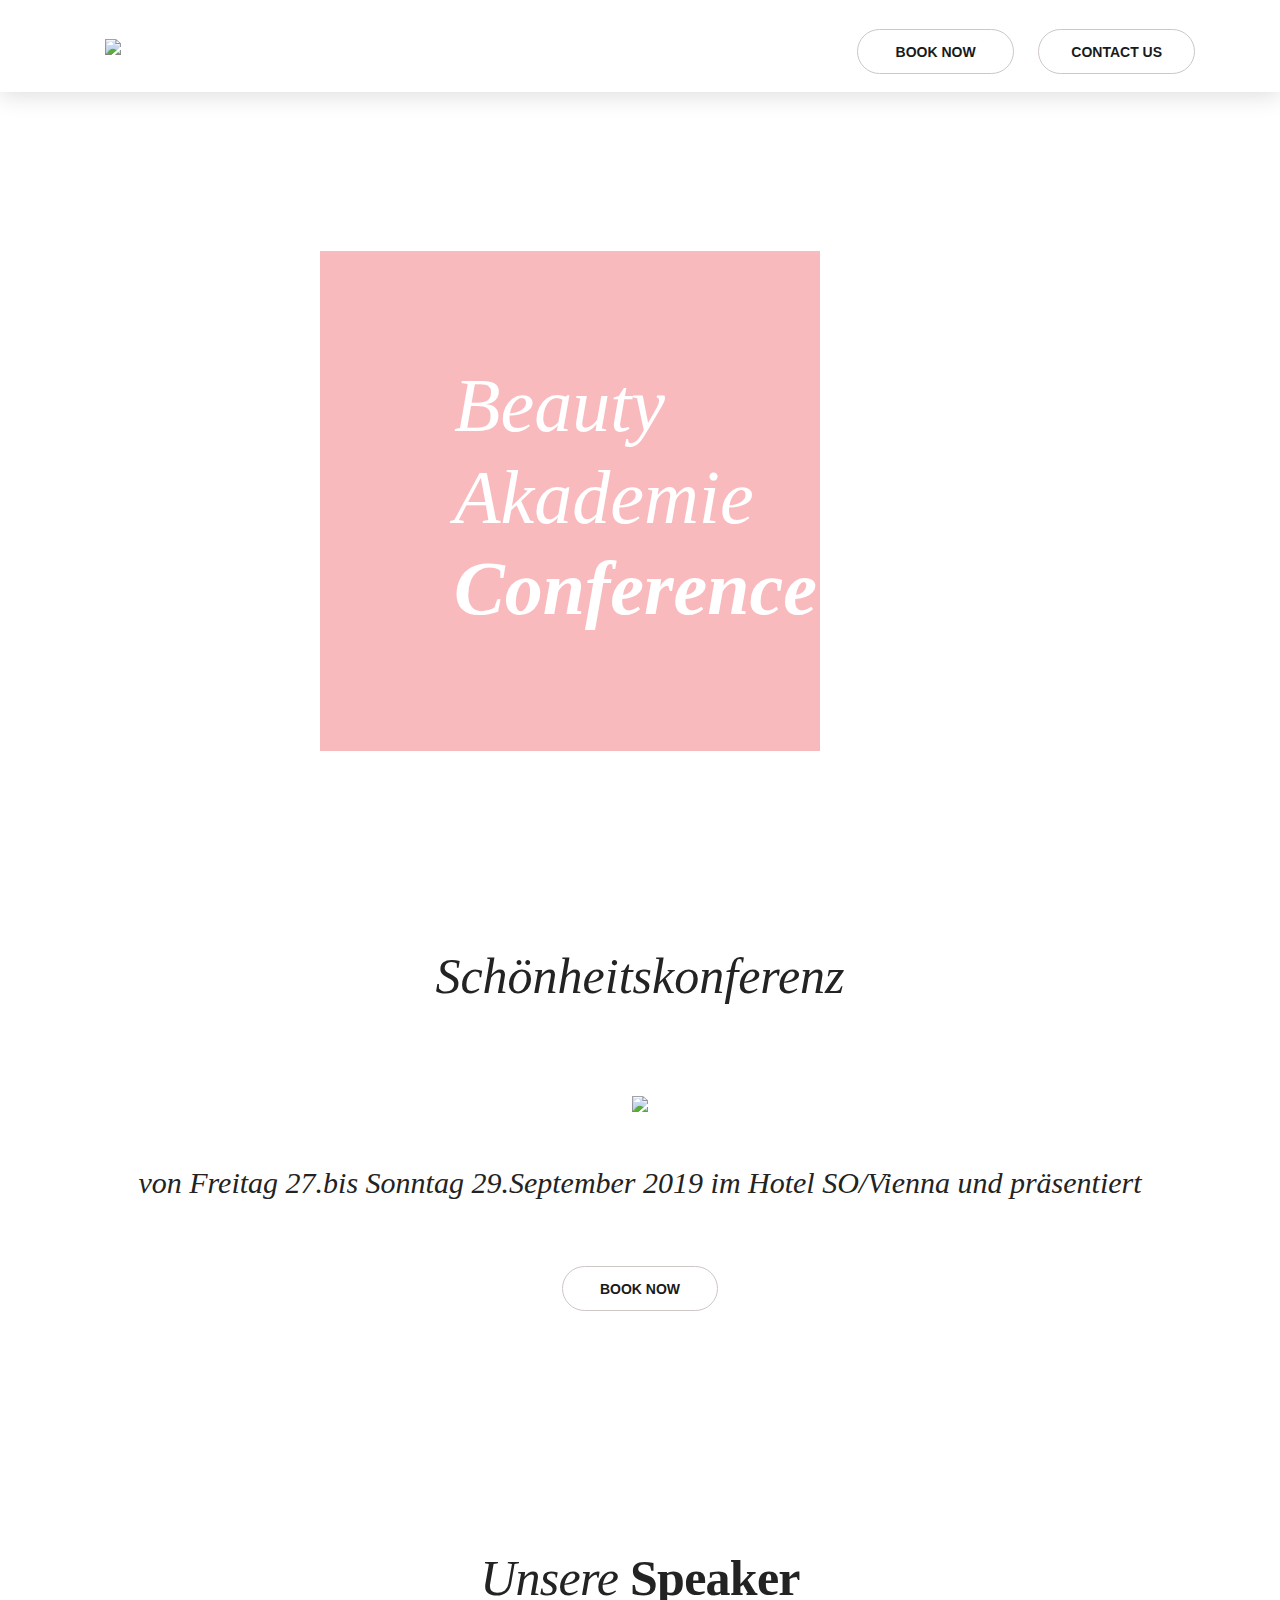
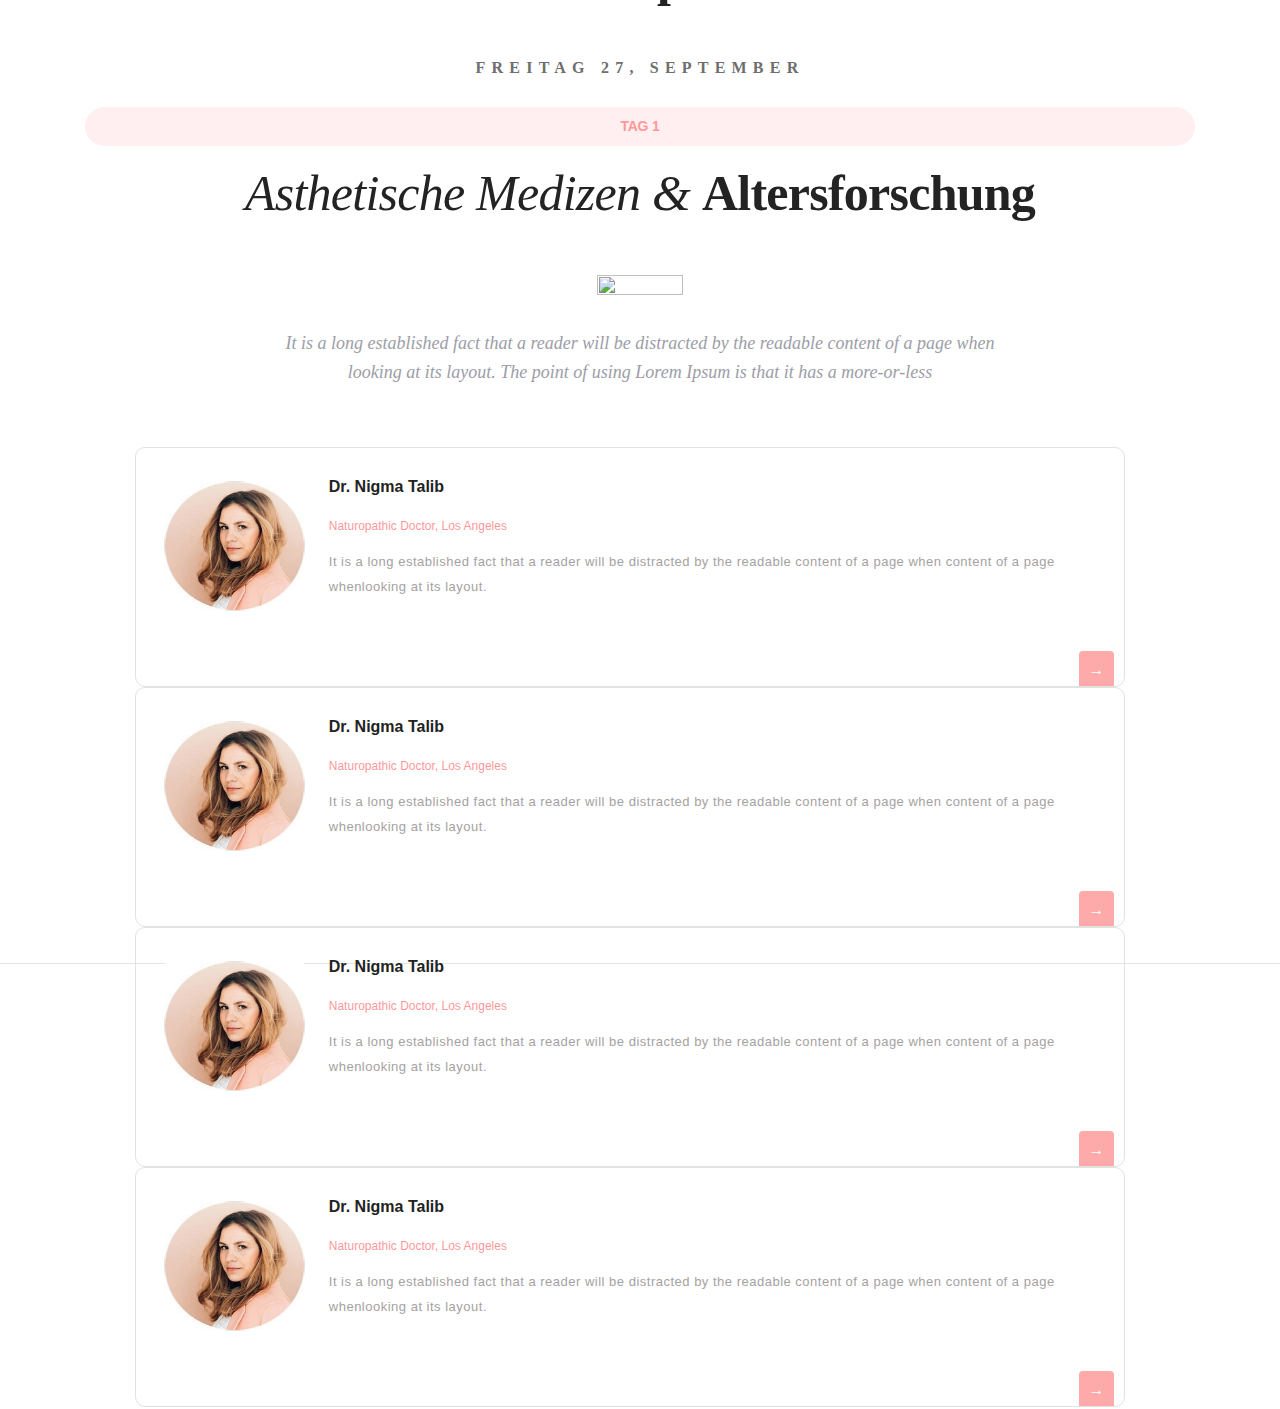
==== index.html @ 4f32a999 "second-commit" ====
<!DOCTYPE html>
<html>
    <head>
          <meta name="viewport" content="width=device-width, initial-scale=1">
          <link rel="stylesheet" href="https://maxcdn.bootstrapcdn.com/bootstrap/4.3.1/css/bootstrap.min.css">
          <link rel="stylesheet" type="text/css" href="main.css">
          <link rel="stylesheet" href="https://maxcdn.bootstrapcdn.com/bootstrap/4.3.1/css/bootstrap.min.css">
          <link rel="stylesheet" type="text/css" href="responsive-css.css">
    
    </head>
    <body>
        <header class="Rectangle-1">
            
            <div class="container container1">
               <a href="#"> <img src="image/flair.jpg" class="logo"> </a>
            
            <div class="buttons">
                <a href="#"><div class="button button1">book now</div></a>
                <a href="#"><div class="button button2">contact us</div></a>
            </div></div>
        </header>
        <section class="poster">
            <div class="banner-container">
            <div class="1container">
                <div class="blob">
            <div class="banner-text">  
                    <h2 class="message">Beauty Akademie <strong>Conference</strong></h2></div></div>
                </div>
            </div>
        </section>
        <section class="schon">
            <div class="nail-container">
            
            <div class="container">
                <div class="information"><h1 class="Schönheitskonferenz">Schönheitskonferenz</h1><br><img src="image/Element.png" class="element"><p class="date-time">von Freitag 27.bis Sonntag 29.September 2019 im Hotel SO/Vienna und präsentiert</p>
                <a href="#"><div class="button button3">BOOK NOW</div></a>
            </div></div></div>
        </section>
        <section class="speakers">
            <div class="container">
             <h1 class="Unsere-speaker">Unsere <strong class="Unsere-speaker text-strong">Speaker</strong></h1>
             
                 <p class="celebration-day">FREITAG 27, SEPTEMBER   <div class="tag">TAG 1</div></p>
                 <h1 class="Unsere-speaker">Asthetische Medizen & <strong class="Unsere-speaker text-strong">Altersforschung</strong></h1>
                 <img src="image/Element.png"   class="Element">
                 <p class="text-above-grid"> It is a long established fact that a reader will be distracted by the readable content of a page when 
                         looking at its layout. The point of using Lorem Ipsum is that it has a more-or-less</p>
                 <div class="allfour">
                     <div class="if-slider">
                         <div class="one">
                             <div class="inner-image"><img src="image/Lisa_Scharff.jpg" class="author-image" ></div>
                             <div class="info">   
                                 <h4 class="author-name">Dr. Nigma Talib</h4>
                                 <p class="expertise">Naturopathic Doctor, Los Angeles</p>
                                 <p class="detail-info">It is a long established fact that a reader will be distracted by the readable content of a page when  content of a page whenlooking at its layout. </p>
                                 <a href="#" class="ext-link"><div class="arrow-rightS">&rarr;</div></a>
                             </div> 
                         </div>
                        
                     
                     <div class="one">
                             <div class="inner-image">
                                     <img src="image/Lisa_Scharff.jpg" class="author-image" >
                             </div>
                             <div class="info">
                                 
                                 <h4 class="author-name">Dr. Nigma Talib</h4>
                                 <p class="expertise">Naturopathic Doctor, Los Angeles</p>
                                 <p class="detail-info">It is a long established fact that a reader will be distracted by the readable content of a page when  content of a page whenlooking at its layout. </p>
                                 <a href="#" class="ext-link"><div class="arrow-rightS">&rarr;</div></a>
                             </div>
                         </div>
                         <div class="one">
                                 <div class="inner-image"><img src="image/Lisa_Scharff.jpg" class="author-image" ></div>
                                 <div class="info">
                                     
                                     <h4 class="author-name">Dr. Nigma Talib</h4>
                                     <p class="expertise">Naturopathic Doctor, Los Angeles</p>
                                     <p class="detail-info">It is a long established fact that a reader will be distracted by the readable content of a page when  content of a page whenlooking at its layout. </p>
                                     <a href="#" class="ext-link"><div class="arrow-rightS">&rarr;</div></a>
                                 </div>
                             </div><div class="one">
                                     <div class="inner-image"><img src="image/Lisa_Scharff.jpg" class="author-image" ></div>
                                     <div class="info">
                                         
                                         <h4 class="author-name">Dr. Nigma Talib</h4>
                                         <p class="expertise">Naturopathic Doctor, Los Angeles</p>
                                         <p class="detail-info">It is a long established fact that a reader will be distracted by the readable content of a page when  content of a page whenlooking at its layout. </p>
                                         <a href="#" class="ext-link"><div class="arrow-rightS">&rarr;</div></a>
                                     </div>
                                 </div> 
                 </div> </div>

         </div>     
     </section> <hr class="speakers-hr">
    </body>
</html>
---- main.css ----
html, body, div, span, applet, object, iframe,
h1, h2, h3, h4, h5, h6, p, blockquote, pre,
a, abbr, acronym, address, big, cite, code,
del, dfn, em, img, ins, kbd, q, s, samp,
small, strike, strong, sub, sup, tt, var,
b, u, i, center,
dl, dt, dd, ol, ul, li,
fieldset, form, label, legend,
table, caption, tbody, tfoot, thead, tr, th, td,
article, aside, canvas, details, embed, 
figure, figcaption, footer, header, hgroup, 
menu, nav, output, ruby, section, summary,
time, mark, audio, video {
	margin: 0;
	padding: 0;
	border: 0;
	font-size: 100%;
	font: inherit;
  vertical-align: baseline;
  text-decoration: none;
}

* {
    padding: 0;
    margin: 0;
    border: none;
    box-sizing: border-box;
}

p{
  margin: 0 auto;
}
a:hover{
  text-decoration: none;
}
.Rectangle-1 {
    width: 100%;
    height: 92px;
    box-shadow: 0 3px 23px 0 rgba(0, 0, 0, 0.14);
    background-color: #ffffff;
    display: flex;
    justify-content:space-between !important;
    align-items: center !important;
    flex-wrap: wrap;
    
    
  }
.logo {
    max-width:130px;
    padding-left: 20px;
    padding-top: 20px;    
  }
  .buttons{
      float: right;
      flex: 0 0 auto;
      width: auto;
      max-width: 100%;
      position: relative;
      padding-top: 10px;
  }
  .button{
        flex-direction: row;
        min-width: 156.6px;
        height: 45px;
        border-radius: 23px;
        border: solid 1px #cfc6c6;
        display: inline-block;
        position: relative;
        text-decoration: none;
        vertical-align: top;
        text-align: center;
        padding: 13px 26px;
        line-height: 1.36;
        font-weight: 700;
        font-size: 0.875rem;
        background-color: #ffffff;
        color: #1a1a19;
        text-transform: uppercase;
        transition: .4s ease-in-out;
  }
  .button:hover{
    background-color: #ff9999;
    color: #ffffff;
  }
 .button1{
   margin-right: 20px;
 }
  .poster{
     
      width: 100%;
      height: 677.4px;
      background-position: center;
  }
  img{
    height: auto;
  }
  .banner {
    margin: auto;
    width: 100%;
}
  
.header-container {
  
  
    width: 100%;
    margin-left: auto;
    margin-right: auto;
    padding-left: 55px;
    padding-right: 55px;
  
}
.container {
  width: 1200px;
  
  margin-right: auto;
  margin-left: auto;
}
.message{
  display: block;
  
  font-family: "Playfair Display", serif;
  font-size: 76px;
  color: rgb(255, 255, 255);
  font-weight: 400;
  font-style: italic;
  text-align: left;
  
}
.banner-text {
  position: absolute;
  top: 50%;
  transform: translateY(-50%);
  padding: 20px;
  margin-left: 114px; 
  z-index: 99;
}

.blob {
  position: absolute;
  width: 500px;
  height: 500px;
  background: #f8adb1;
  opacity: 0.83;
  z-index: 0;
  margin-top: -10px;
  top: 25%;
  left: 25%;
 
}
.banner-container{

  background-image: url("image/closeup.png");
  height: 100%;
  background-position: center;
  background-repeat: no-repeat;
  background-size: cover;
  position: relative;
  display: grid;
  justify-content: center;
  text-align: center;
  align-items: center;
}

/*schon*/

.schon{
    position: relative;
    width: 100%;
    height: 677.4px;
    display: block;
    background: url(nail.png) no-repeat top center #fff;
    background-size: cover;
    text-align: center;
    display: inline-block;
    padding: 100px 0;  
}

.nail{
  z-index: -1;
  width: 100%;
}

.nail-container{
  position: relative;
}
.hr{
  border: 0;
height: 1px;
width:25%;

background: #333;
}

.Schönheitskonferenz{
  display: inline-block;
  font-family: 'Playfair Display',serif;
  font-size: 3.125rem;
  line-height: 2.24;
  font-weight: 400;
  color: #232323;
  font-style: italic;
  padding-top: 51px;
  padding-bottom: 51px;
}
.date-time{
font-family: Lato;
  font-size: 30px;
  font-weight: normal;
  font-style: italic;
  font-stretch: normal;
  line-height: 1.57;
  letter-spacing: normal;
  text-align: center;
  color: #232323;
  padding-top: 44px;
  padding-bottom: 44px;
}
.Element {
  width: 86px;
  height: 20px;
  
}
  /*speakers*/
  .speakers{
    position: relative;
    text-align: center;
    padding-top: 100px;
  }
  .arrow-rightS{
    color: #FFFFFF;
    text-decoration: none;
  }
  .arrow-rightS:hover{
    color: #ffffff;
    text-decoration: none;
  }

  .arrow-right{
    color: #FFFFFF;
    text-decoration: none;
  }
  .arrow-right:hover{
    color: #ffffff;
    text-decoration: none;
  }
  .speakers1{
    position: relative;
    text-align: center;
    padding-top: 100px;
  }
  .speakers2{
    position: relative;
    text-align: center;
    padding-top: 100px;
  }
.Unsere-speaker{
  font-family: PlayfairDisplay;
  font-size: 50px;
  font-style: italic;
  line-height: 1.24;
  letter-spacing: -0.75px;
  text-align: center;
  color: #232323;
  padding-bottom: 40px;
}
 
.text-strong{
  font-weight: bold;
  font-style: normal;
}
.celebration-day{
  font-family: OpenSans;
  font-size: 16px;
  font-weight: 600;
  line-height: 1.38;
  letter-spacing: 6.21px;
  text-transform: uppercase;
  color: #6e6e6e;
  padding-bottom: 12px;
  text-align: center;
}

.tag{

  
  vertical-align: middle;
  width: auto;
  padding: 10px 15px;
  min-width: 96px;
  background: #ffeff0;
  border-radius: 100px;
  text-align: center;
  font-size: 14px;
  line-height: 1.4;
  font-weight: 700;
  text-transform: uppercase;
  color: #f99;
  letter-spacing: -0.21px;
}

.text-above-grid{
  font-size: 18px;
  font-family: Lato;
  font-style: italic;
  line-height: 1.61;
  color:#9c9da7;
  width:742px;
  height:51px;
  text-align: center; 
  margin: 0 auto;
  padding-top: 33px;
}
.allfour{

height: 500px;
margin-top: 100px;
margin-left: 50px;
margin-right: 50px;
display: grid;
grid-template-columns: auto auto;
grid-gap: 20px;
}

.one{
  border: 1px solid #e2e2e2;
  border-radius: 10px;
  box-sizing: border-box;
  display: flex;
  text-align: left;
}
.inner-image{
  width: 117px;
  height: 116px;
  border-radius: 5px;
  border: solid 1px #e2e2e2;
  background-color: #ffffff;
  margin-top:33px;
  margin-left: 28px;
}
.info{
  float: right;
  
  position:relative;
  border-radius: 10%;
  width: 70%;
  padding-top: 25px;
}



.ext-link{
  bottom: 0;
  right: 10px;
  width: 35px;
  height: 35px;
  position: absolute;
  background-color: #ffaaaa;
  text-align: center;
  line-height: 38px;
  border-radius: 4px 4px 0 0; 
  text-decoration: none;
  transition: .4s ease-in-out;
}
.ext-link:hover{
  background-color: #cf4266;
}
.detail-info{
  text-align: left;
}
.author-name{
  font-family: 'Poppins',sans-serif;
  font-weight: 700;
  font-size: 1rem;
  color: #222;
  line-height: 1.75;
}
.expertise {
  font-family: 'Lato',sans-serif;
  font-weight: 400;
  font-size: 0.75rem;
  color: #f99;
  line-height: 1.25;
  padding-top: 10px;
}
.detail-info{
  font-family: 'Lato',sans-serif;
  font-weight: 400;
  font-size: 0.8125rem;
  color: #a5a1a1;
  line-height: 1.85;
  letter-spacing: 0.5px;
  min-height: 120px;
}
.info{
  
    width: calc(100% - 116px);
    display: inline-block;
    vertical-align: middle;
    padding-left: 24px;

}
.inner-image{
  width: 150px;
  height: 130px;
  border-radius: 50%;
}
.author-image{
  width: 100%;
  height: 100%;
}
.page-6{
  display: flex;
  justify-content: space-around;
  margin-top: 100px;
}
.hr7{
  margin-top: 10px;

}
input[type=submit]{
  transition: .4s ease-in-out;
}
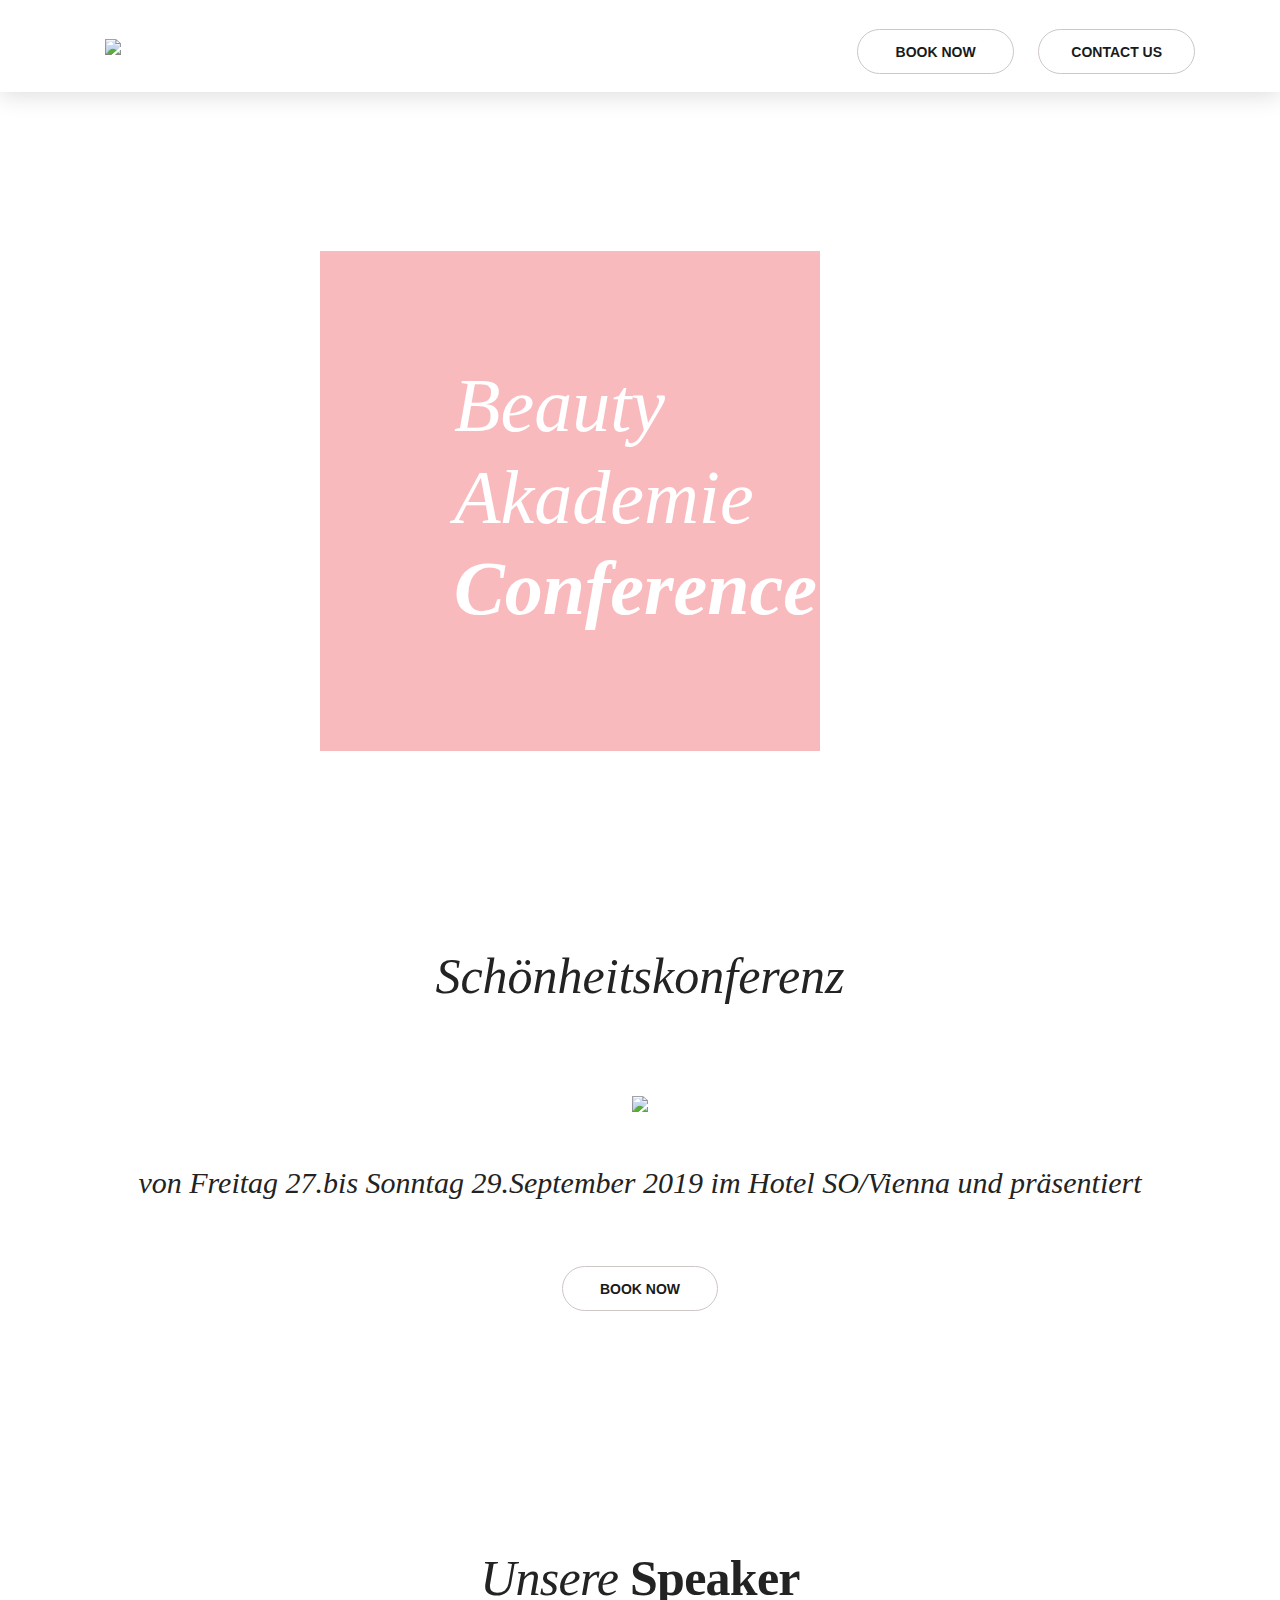
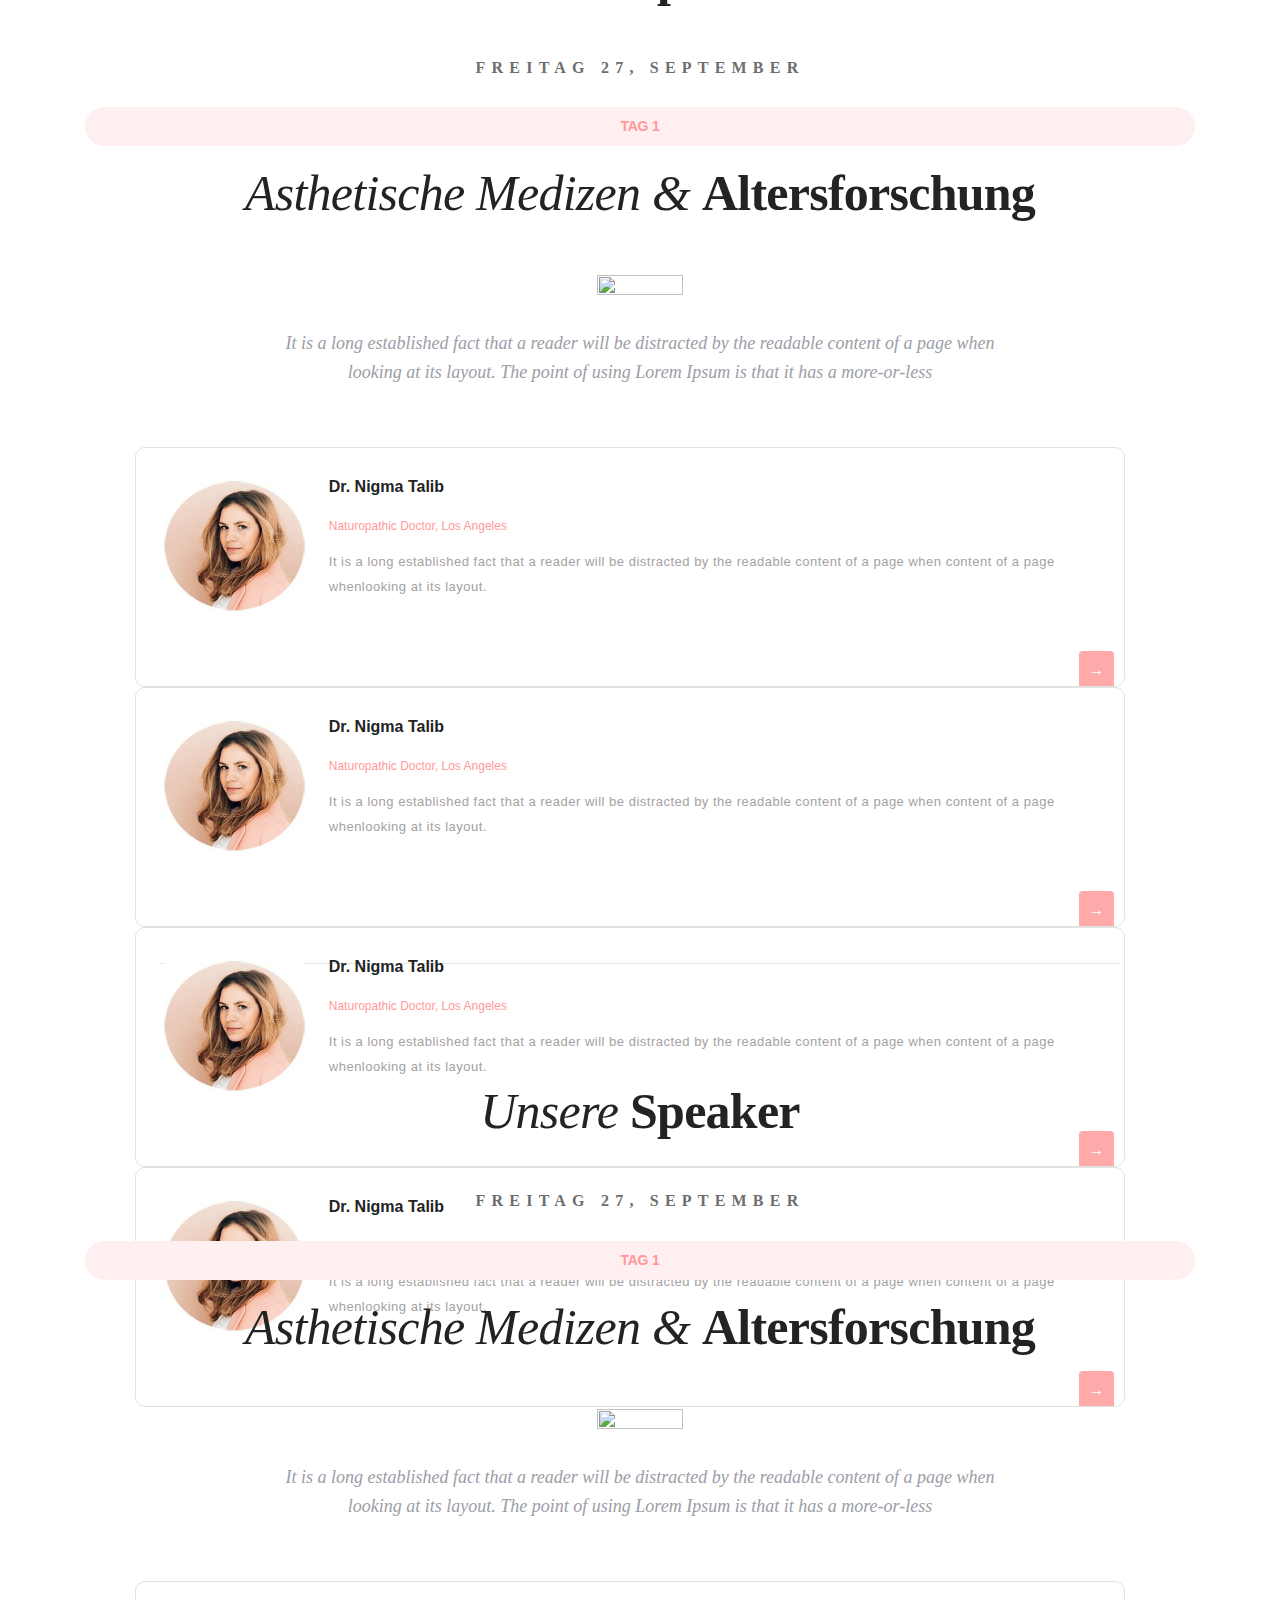
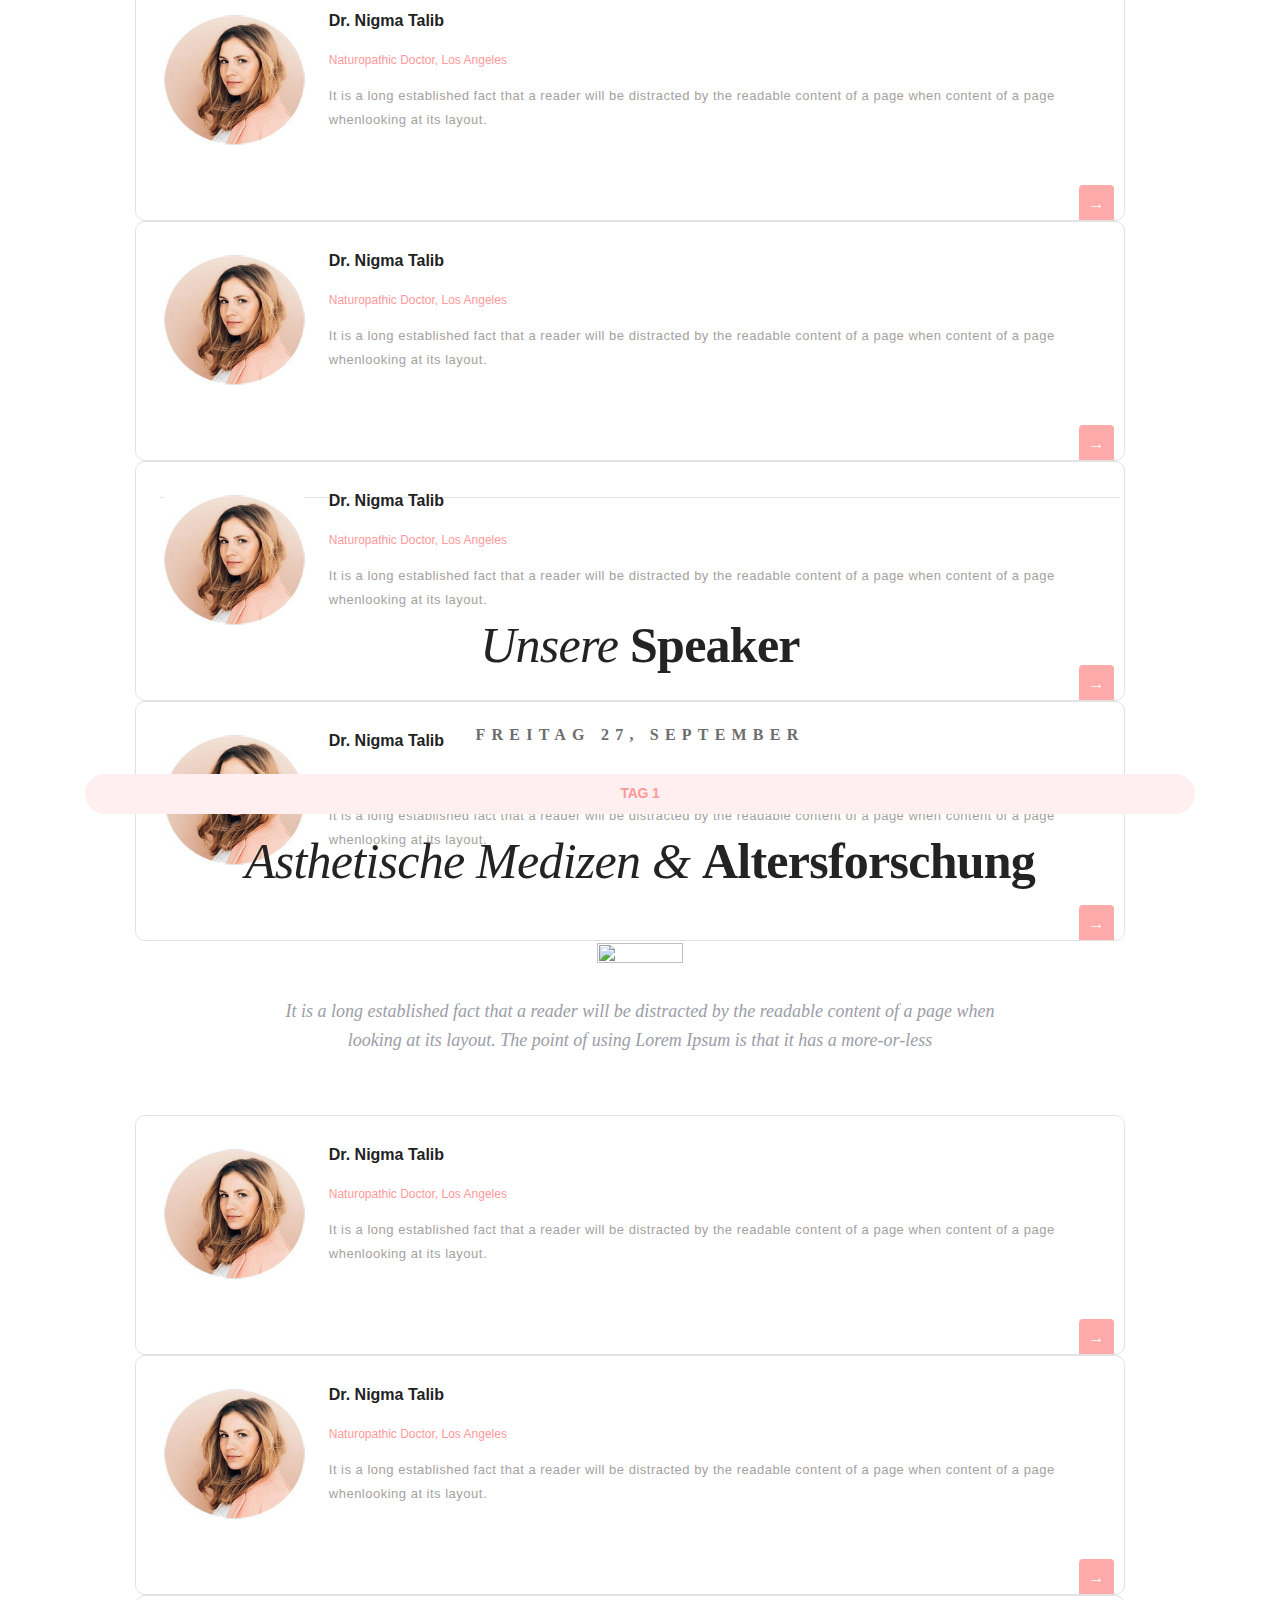
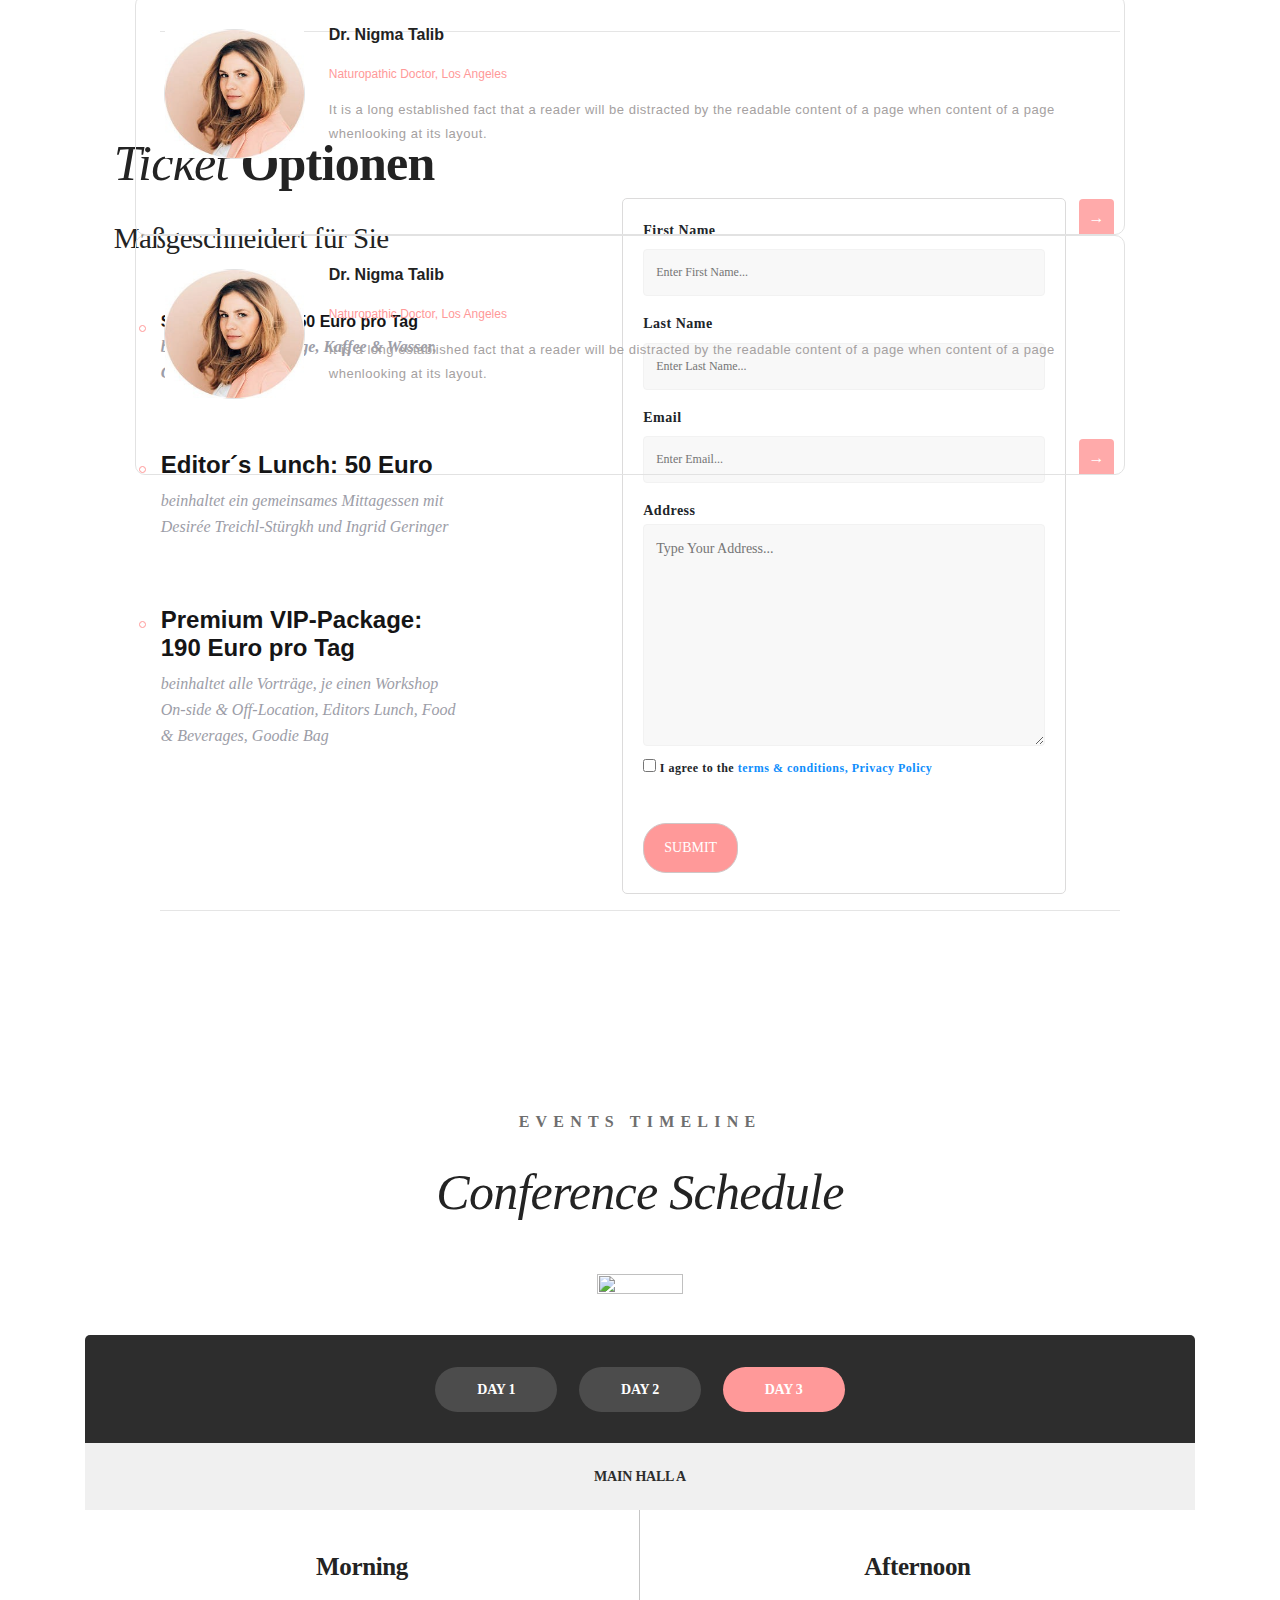
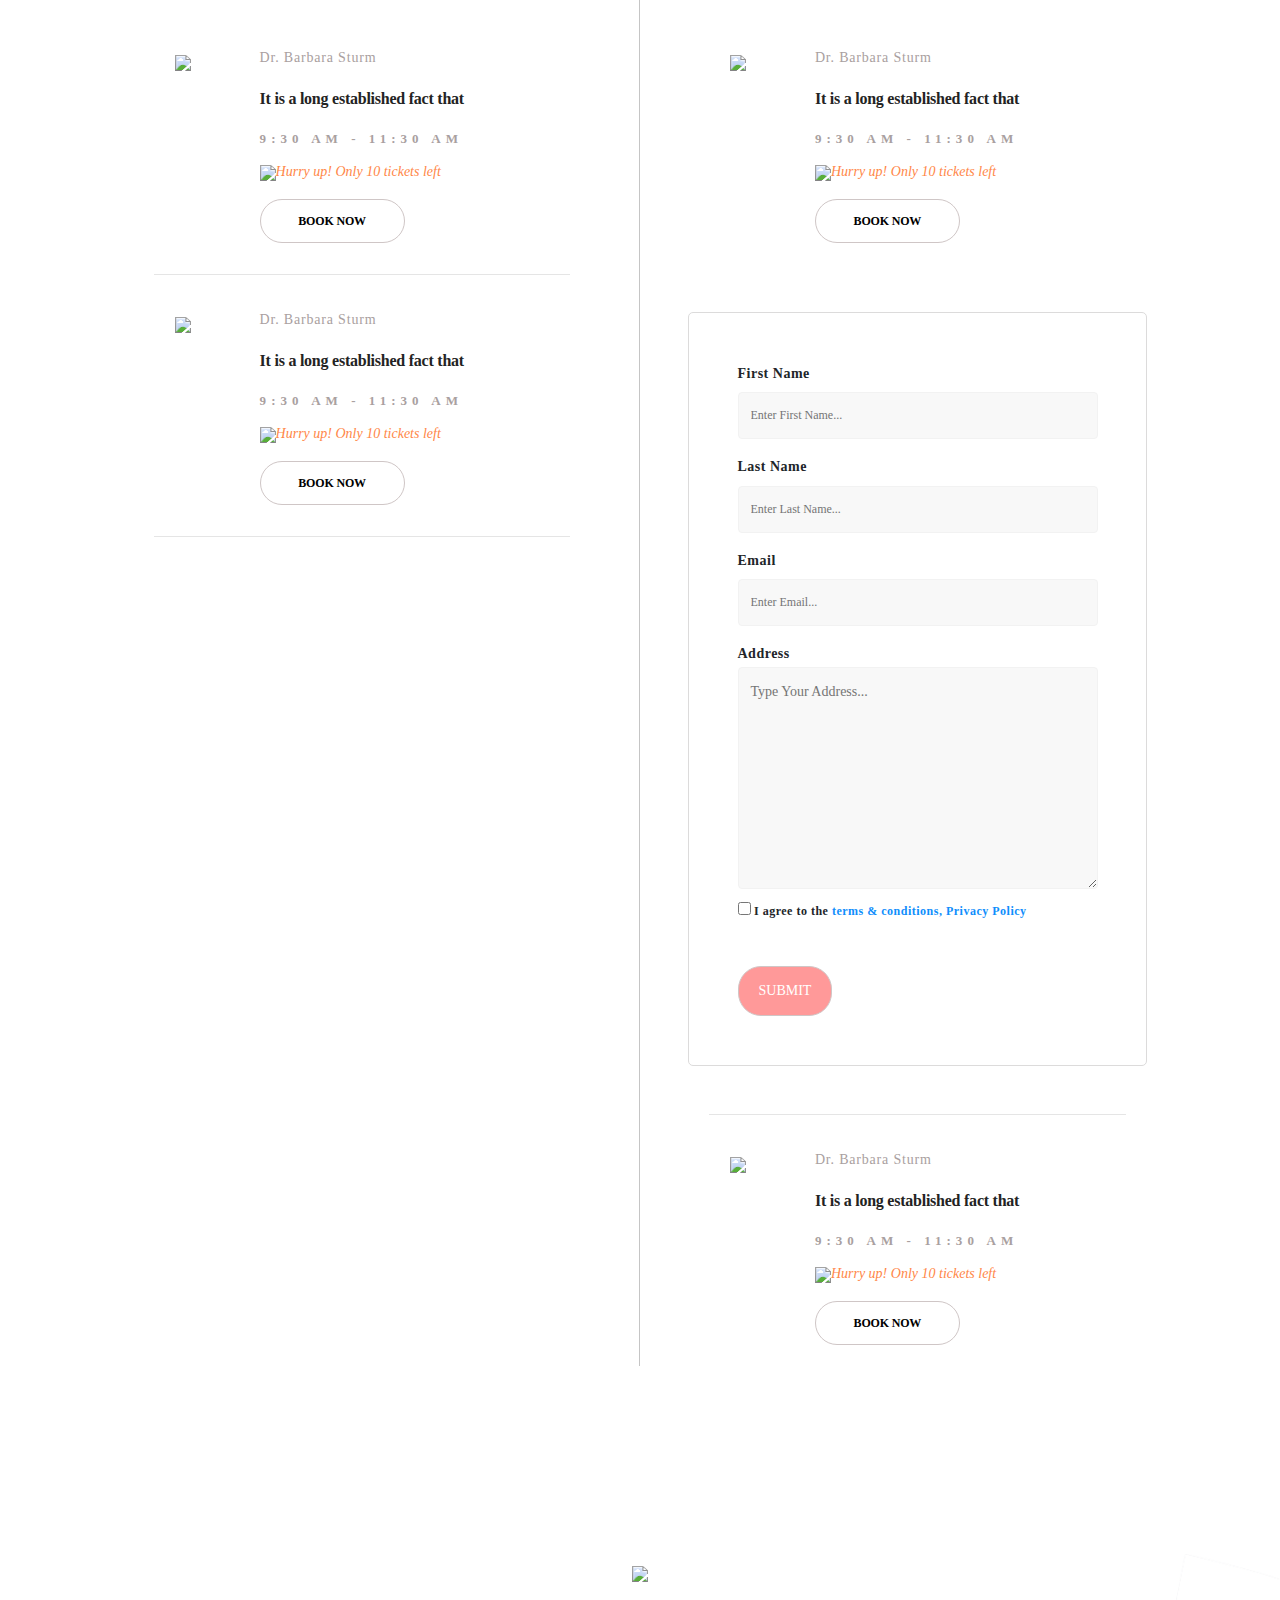
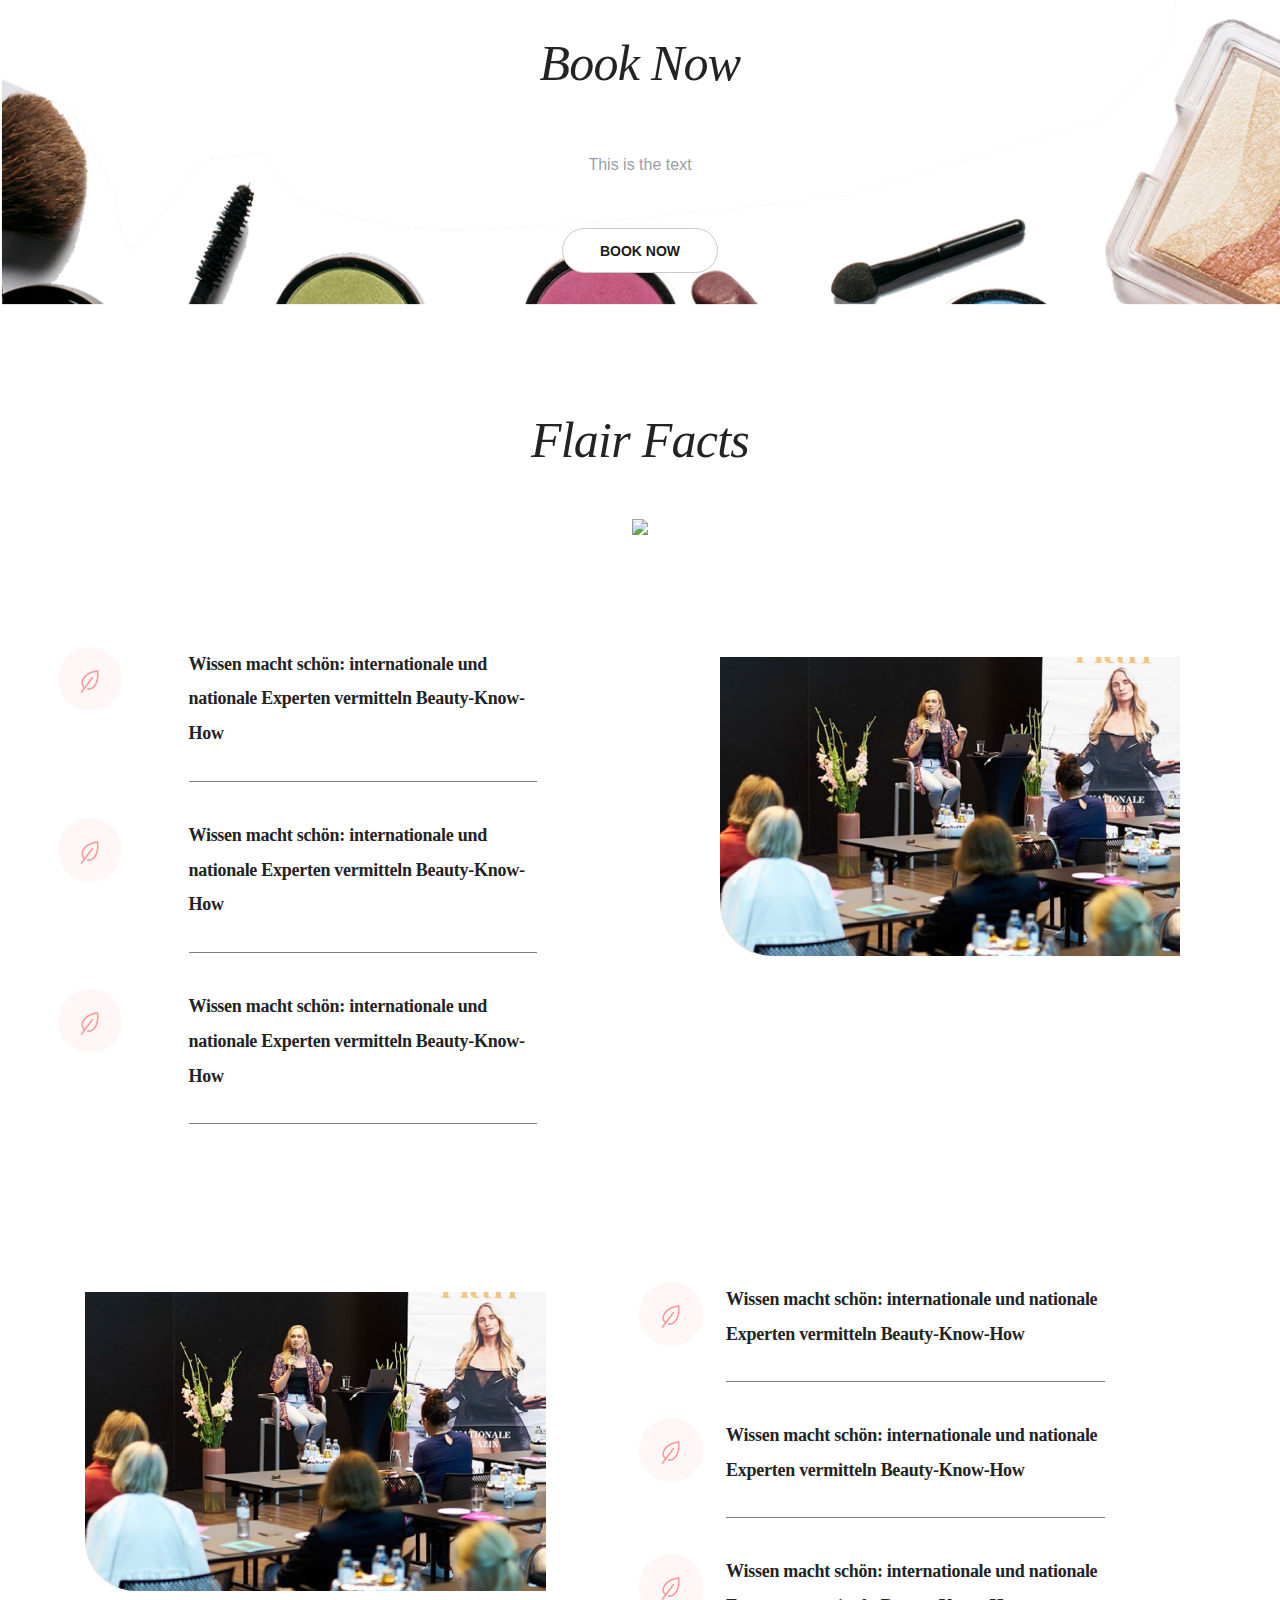
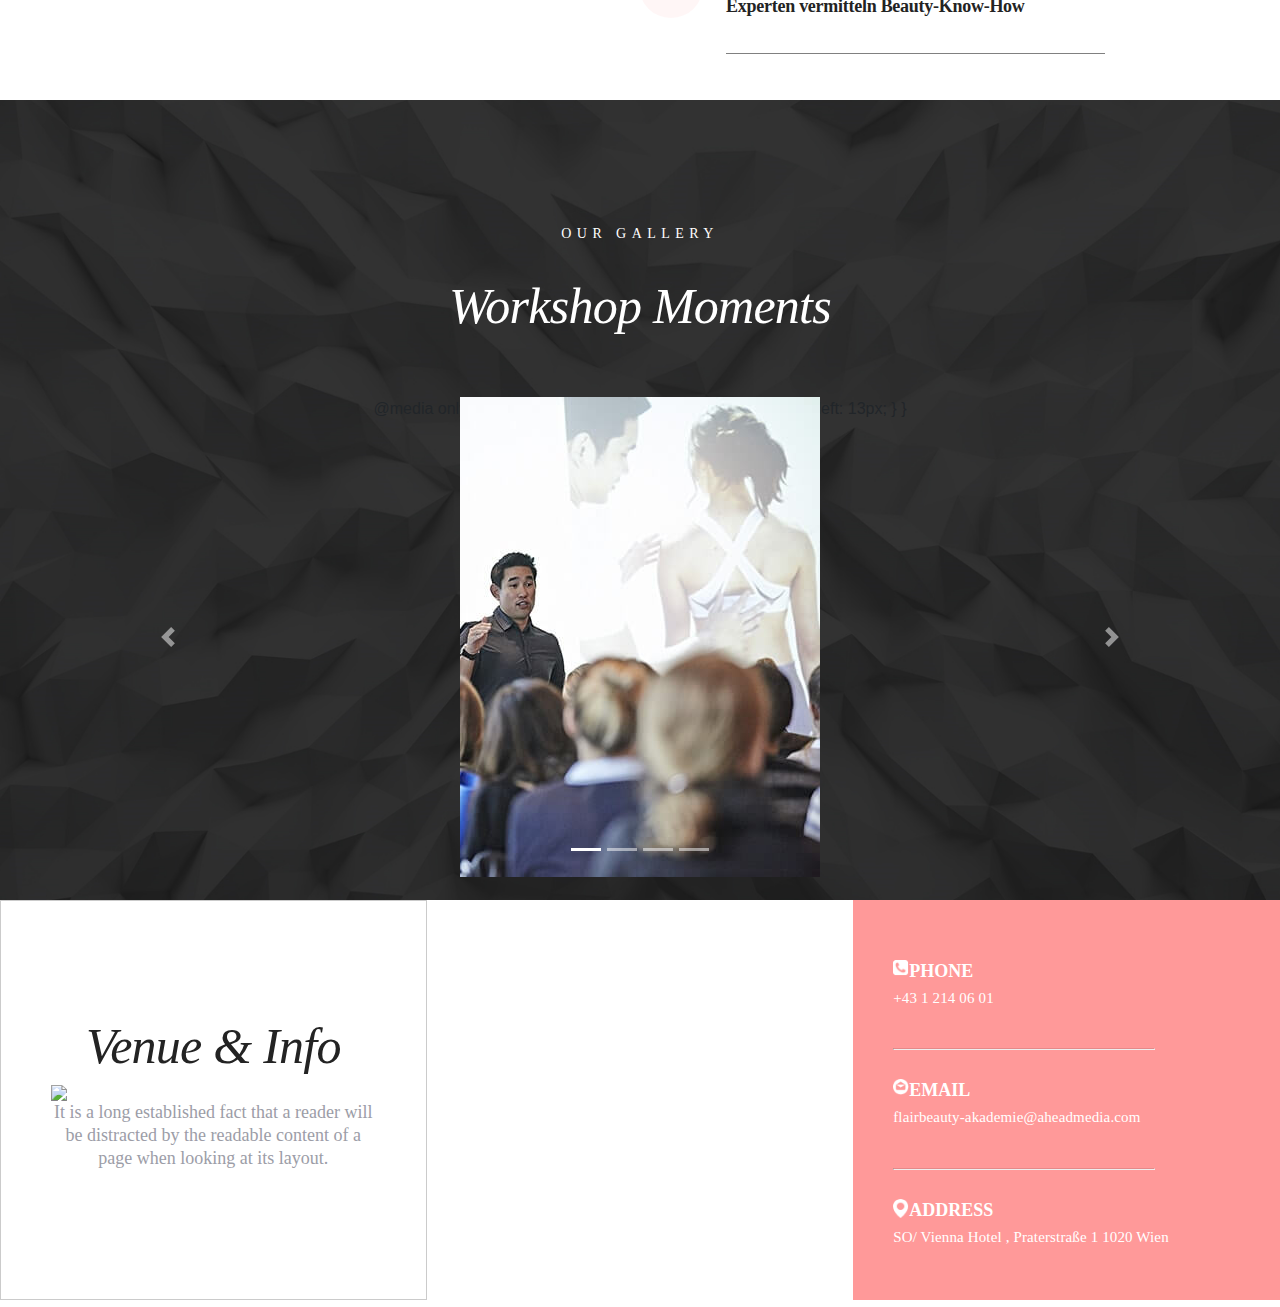
==== commit d7e67518: "commit late night" ====
--- a/index.html
+++ b/index.html
@@ -5,9 +5,49 @@
           <link rel="stylesheet" href="https://maxcdn.bootstrapcdn.com/bootstrap/4.3.1/css/bootstrap.min.css">
           <link rel="stylesheet" type="text/css" href="main.css">
           <link rel="stylesheet" href="https://maxcdn.bootstrapcdn.com/bootstrap/4.3.1/css/bootstrap.min.css">
-          <link rel="stylesheet" type="text/css" href="responsive-css.css">
+          <link rel="stylesheet" type="text/css" href="responsive-css.css">          
+          <script>
+            $(window).on('resize',function(){location.reload();});  
+            var sliderActive = false;
+    var slider;
     
-    </head>
+     function createSlider() {
+         slider = jQuery('.if-slider').bxSlider({
+            adaptiveHeight: false,
+            swipeThreshold: 40,
+            controls: true,
+            auto: true,
+            pause: 6000,
+            autoHover: true,
+          });
+          return true;
+    }
+    
+    //create slider if page is not wide
+    jQuery(document).ready(function(){
+        if (window.innerWidth < 600) {
+            sliderActive = createSlider();
+        }
+    });
+    
+    //create/destroy slider based on width
+    jQuery(window).resize(function () {
+    
+        //if narrow and no slider, create slider 
+        if (window.innerWidth < 600 && sliderActive == false ) {
+            sliderActive = createSlider();
+        }
+    
+        //else if wide and active slider, destroy slider 
+        else if (window.innerWidth > 600 && sliderActive == true){
+            slider.destroySlider();
+            sliderActive = false;
+        }
+        //else if wide and active slider, or narrow and no slider, do nothing
+    });
+   
+        </script>
+        </head>
     <body>
         <header class="Rectangle-1">
             
@@ -93,5 +133,374 @@
 
          </div>     
      </section> <hr class="speakers-hr">
+     <section class="speakers1">
+        <div class="container">
+         <h1 class="Unsere-speaker">Unsere <strong class="Unsere-speaker text-strong">Speaker</strong></h1>
+         
+             <p class="celebration-day">FREITAG 27, SEPTEMBER   <div class="tag">TAG 1</div></p>
+             <h1 class="Unsere-speaker">Asthetische Medizen & <strong class="Unsere-speaker text-strong">Altersforschung</strong></h1>
+             <img src="image/Element.png"   class="Element">
+             <p class="text-above-grid"> It is a long established fact that a reader will be distracted by the readable content of a page when 
+                     looking at its layout. The point of using Lorem Ipsum is that it has a more-or-less</p>
+             <div class="allfour">
+                    <div class="if-slider">
+                <div class="one">
+                     <div class="inner-image"><img src="image/Lisa_Scharff.jpg" class="author-image" ></div>
+                     <div class="info">
+                             
+                         <h4 class="author-name">Dr. Nigma Talib</h4>
+                         <p class="expertise">Naturopathic Doctor, Los Angeles</p>
+                         <p class="detail-info">It is a long established fact that a reader will be distracted by the readable content of a page when  content of a page whenlooking at its layout. </p>
+                         <a href="#" class="ext-link"><div class="arrow-right">&rarr;</div></a>
+                     </div>
+                 </div>
+                 <div class="one">
+                         <div class="inner-image">
+                                 <img src="image/Lisa_Scharff.jpg" class="author-image" >
+                         </div>
+                         <div class="info">
+                             
+                             <h4 class="author-name">Dr. Nigma Talib</h4>
+                             <p class="expertise">Naturopathic Doctor, Los Angeles</p>
+                             <p class="detail-info">It is a long established fact that a reader will be distracted by the readable content of a page when  content of a page whenlooking at its layout. </p>
+                             <a href="#" class="ext-link"><div class="arrow-right">&rarr;</div></a>
+                         </div>
+                     </div>
+                     <div class="one">
+                             <div class="inner-image"><img src="image/Lisa_Scharff.jpg" class="author-image" ></div>
+                             <div class="info">
+                                 
+                                 <h4 class="author-name">Dr. Nigma Talib</h4>
+                                 <p class="expertise">Naturopathic Doctor, Los Angeles</p>
+                                 <p class="detail-info">It is a long established fact that a reader will be distracted by the readable content of a page when  content of a page whenlooking at its layout. </p>
+                                 <a href="#" class="ext-link"><div class="arrow-right">&rarr;</div></a>
+                             </div>
+                         </div><div class="one">
+                                 <div class="inner-image"><img src="image/Lisa_Scharff.jpg" class="author-image" ></div>
+                                 <div class="info">
+                                     
+                                     <h4 class="author-name">Dr. Nigma Talib</h4>
+                                     <p class="expertise">Naturopathic Doctor, Los Angeles</p>
+                                     <p class="detail-info">It is a long established fact that a reader will be distracted by the readable content of a page when  content of a page whenlooking at its layout. </p>
+                                     <a href="#" class="ext-link"><div class="arrow-right">&rarr;</div></a>
+                                 </div>
+                             </div>
+             </div></div>
+
+     </div>     
+ </section> <hr class="speakers-hr">
+ <section class="speakers2">
+    <div class="container">
+     <h1 class="Unsere-speaker">Unsere <strong class="Unsere-speaker text-strong">Speaker</strong></h1>
+     
+         <p class="celebration-day">FREITAG 27, SEPTEMBER   <div class="tag">TAG 1</div></p>
+         <h1 class="Unsere-speaker">Asthetische Medizen & <strong class="Unsere-speaker text-strong">Altersforschung</strong></h1>
+         <img src="image/Element.png"   class="Element">
+         <p class="text-above-grid"> It is a long established fact that a reader will be distracted by the readable content of a page when 
+                 looking at its layout. The point of using Lorem Ipsum is that it has a more-or-less</p>
+         <div class="allfour">
+                <div class="if-slider"> 
+            <div class="one">
+                 <div class="inner-image"><img src="image/Lisa_Scharff.jpg" class="author-image" ></div>
+                 <div class="info">
+                         
+                     <h4 class="author-name">Dr. Nigma Talib</h4>
+                     <p class="expertise">Naturopathic Doctor, Los Angeles</p>
+                     <p class="detail-info">It is a long established fact that a reader will be distracted by the readable content of a page when  content of a page whenlooking at its layout. </p>
+                     <a href="#" class="ext-link"><div class="arrow-right">&rarr;</div></a>
+                 </div>
+             </div>
+             <div class="one">
+                     <div class="inner-image">
+                             <img src="image/Lisa_Scharff.jpg" class="author-image" >
+                     </div>
+                     <div class="info">
+                         
+                         <h4 class="author-name">Dr. Nigma Talib</h4>
+                         <p class="expertise">Naturopathic Doctor, Los Angeles</p>
+                         <p class="detail-info">It is a long established fact that a reader will be distracted by the readable content of a page when  content of a page whenlooking at its layout. </p>
+                         <a href="#" class="ext-link"><div class="arrow-right">&rarr;</div></a>
+                     </div>
+                 </div>
+                 <div class="one">
+                         <div class="inner-image"><img src="image/Lisa_Scharff.jpg" class="author-image" ></div>
+                         <div class="info">
+                             
+                             <h4 class="author-name">Dr. Nigma Talib</h4>
+                             <p class="expertise">Naturopathic Doctor, Los Angeles</p>
+                             <p class="detail-info">It is a long established fact that a reader will be distracted by the readable content of a page when  content of a page whenlooking at its layout. </p>
+                             <a href="#" class="ext-link"><div class="arrow-right">&rarr;</div></a>
+                         </div>
+                     </div><div class="one">
+                             <div class="inner-image"><img src="image/Lisa_Scharff.jpg" class="author-image" ></div>
+                             <div class="info">
+                                 
+                                 <h4 class="author-name">Dr. Nigma Talib</h4>
+                                 <p class="expertise">Naturopathic Doctor, Los Angeles</p>
+                                 <p class="detail-info">It is a long established fact that a reader will be distracted by the readable content of a page when  content of a page whenlooking at its layout. </p>
+                                 <a href="#" class="ext-link"><div class="arrow-right">&rarr;</div></a>
+                             </div>
+                         </div>
+         </div> </div>
+
+ </div>     
+</section> <hr class="speakers-hr">
+<section class="ticket-option">
+    <div class="container">
+        <div class="page-6">
+        <div class="ticket-text">
+           <h1 class="Ticket-Optionen"><span class="text-style-1 ">Ticket</span> Optionen</h1>
+           <p class="Mageschneidert">Maßgeschneidert für Sie</p>
+           
+           <!-- <ul class="listbutyAcdmyOuter">
+               <li class="listbutyAcdmy">
+                   <div class="contentList">
+                       <h4 class="listTilte">Speaker´s Ticket: 50 Euro pro Tag</h4>
+                       <p class="listdescription">beinhaltet alle Vorträge, Kaffee & Wasser,Goodie Bag</p>
+                   </div>
+               </li>
+           </ul>           -->
+            <ul class="listouter">
+                <li class="listinner">
+                     <div class="content-ticket"> <p class="listinnerh"> Speaker´s Ticket: 50 Euro pro Tag<br> 
+                     <span class="listinnerp"> beinhaltet alle Vorträge, Kaffee & Wasser,
+                           Goodie Bag</span> </p> </div>
+                </li>
+                
+
+                
+                       <li class="listinner">
+                            <div class="content-ticket"> <h4 class="listinnerh"> Editor´s Lunch: 50 Euro
+                                    </h4>
+                            <p class="listinnerp">  beinhaltet ein gemeinsames Mittagessen mit
+                                   Desirée Treichl-Stürgkh und Ingrid Geringer</p> </div>
+                       </li>
+                       
+                       
+                               <li class="listinner">
+                                    <div class="content-ticket"> <h4 class="listinnerh"> Premium VIP-Package: 190 Euro pro Tag
+                                           </h4>
+                                    <p class="listinnerp"> beinhaltet alle Vorträge, je einen Workshop
+                                           On-side & Off-Location, Editors Lunch, Food &
+                                           Beverages, Goodie Bag</p> </div>
+                               </li>
+                           </ul> 
+        </div>
+        <div class="form-ab">
+            <form>
+                First Name <br> <input type="text" placeholder="Enter First Name..."> 
+                <br> Last Name <br>
+                
+                
+                <input type="text" placeholder="Enter Last Name...">  <br>
+                Email <br>
+                <input type="text" placeholder="Enter Email...">  <br>
+                Address <br>
+                <textarea placeholder="Type Your Address..."  rows="8" cols="50"></textarea> <br>
+                <p class="checkbox-p"><input type="checkbox"> I agree to the <span class="blue-link">terms & conditions, Privacy Policy</span></p>
+                <input type="submit" value="Submit">
+
+            </form>
+        </div>
+    </div>
+</section>
+<hr class="after-form-hr">
+<section class="conference-schedule"><div class="container">
+                
+    <p class="celebration-day">Events Timeline </p>
+    <h1 class="Unsere-speaker">Conference Sсhedule</h1>
+    <img src="image/Element.png"   class="Element">
+    <div class="days">
+        <div class="day1"><p class="dayp">DAY 1</p></div>
+        <div class="day2"><p class="dayp">DAY 2</p></div> 
+        <div class="day3"><p class="dayp">DAY 3</p></div>
+    </div>
+    <div class="mainhall"><p class="dayp">MAIN HALL A</p></div>
+     <div class="submainhall">
+         <div class="subhalll">
+             <h1 class="heading">Morning</h1>
+             <div class="info7">
+                 <div class="author-image7"><img src="image/barbara.png"></div>
+                 <div class="show-details"><p class="name7">Dr. Barbara Sturm</p>
+                    <p class="details7">It is a long established fact that </p>
+                    <p class="timings7">9:30 AM - 11:30 AM</p>
+                    <p class="tickets"><img src="image/tickets.png">Hurry up! Only 10 tickets left</p>
+                        <div class="button7">BOOK NOW</div>
+                 </div>
+                
+             </div>
+             <hr class="hr7">
+             <div class="info7">
+                    <div class="author-image7"><img src="image/barbara.png"></div>
+                    <div class="show-details"><p class="name7">Dr. Barbara Sturm</p>
+                       <p class="details7">It is a long established fact that </p>
+                       <p class="timings7">9:30 AM - 11:30 AM</p>
+                       <p class="tickets"><img src="image/tickets.png">Hurry up! Only 10 tickets left</p>
+                           <div class="button7">BOOK NOW</div>
+                    </div>
+                    
+                </div> <hr class="hr7">
+         </div>
+         <div class="subhallr">
+                <h1 class="heading">Afternoon</h1>
+                <div class="info7">
+                        <div class="author-image7"><img src="image/barbara.png"></div>
+                        <div class="show-details"><p class="name7">Dr. Barbara Sturm</p>
+                           <p class="details7">It is a long established fact that </p>
+                           <p class="timings7">9:30 AM - 11:30 AM</p>
+                           <p class="tickets"><img src="image/tickets.png">Hurry up! Only 10 tickets left</p>
+                               <div class="button7">BOOK NOW</div>
+                        </div>
+                        
+                    </div>  <div class="form-ab2">
+                            <form>
+                                First Name <br> <input type="text" placeholder="Enter First Name..."> 
+                                <br> Last Name <br>
+                                
+                                
+                                <input type="text" placeholder="Enter Last Name...">  <br>
+                                Email <br>
+                                <input type="text" placeholder="Enter Email...">  <br>
+                                Address <br>
+                                <textarea placeholder="Type Your Address..."  rows="8" cols="50"></textarea> <br>
+                                <p class="checkbox-p"><input type="checkbox"> I agree to the <span class="blue-link">terms & conditions, Privacy Policy</span></p>
+                                <input type="submit" value="Submit">
+       
+                            </form>
+                        </div> <hr class="hr7">
+                        <div class="info7">
+                                <div class="author-image7"><img src="image/barbara.png"></div>
+                                <div class="show-details"><p class="name7">Dr. Barbara Sturm</p>
+                                   <p class="details7">It is a long established fact that </p>
+                                   <p class="timings7">9:30 AM - 11:30 AM</p>
+                                   <p class="tickets"><img src="image/tickets.png">Hurry up! Only 10 tickets left</p>
+                                       <div class="button7">BOOK NOW</div>
+                                </div>               
+                            </div>
+         </div>
+     </div>   
+
+</div></section>
+<section class="booknow">
+    <div class="container">
+            <div class="content8">
+                <img src="image/Element.png" class="content8i">
+                <h3 class="book-now8">Book Now</h3>
+                <p class="text-8">This is the text</p>
+                <a href="#" style="margin: 0 auto;"><div class="button button8">BOOK NOW</div></a><p class="button8"></p>
+            </div>
+        </div>
+    </section>
+    <section class="flair-facts">
+        <div class="container">
+          <div class="new9">
+            <div class="facts9">
+            <h1 class="Unsere-speaker">Flair Facts</h1>
+            <img src="image/Element.png" class="content8i">
+            </div>
+            <div class="info-i9 info-i9a">
+                <div class="info9"><ul><li class="leaf9"><p class="info9data">Wissen macht schön: internationale und nationale
+                        Experten vermitteln Beauty-Know-How</p></li>
+                    <li class="leaf9"><p class="info9data">Wissen macht schön: internationale und nationale
+                        Experten vermitteln Beauty-Know-How</p></li>
+                        <li class="leaf9"><p class="info9data">Wissen macht schön: internationale und nationale
+                            Experten vermitteln Beauty-Know-How</p></li>
+                    </ul></div>
+                <div class="i9"></div>
+            </div>
+            </div>
+            <div>
+                    
+                    <div class="info-i9">
+                        
+                        <div class="i9-2"></div>
+                        <div class="info9-2"><div><ul><li class="leaf9 leaf9-2"><p class="info9data2">Wissen macht schön: internationale und nationale
+                            Experten vermitteln Beauty-Know-How</p></li>
+                            <li class="leaf9 leaf9-2"><p class="info9data2">Wissen macht schön: internationale und nationale
+                                Experten vermitteln Beauty-Know-How</p></li>
+                                <li class="leaf9 leaf9-2"><p class="info9data2">Wissen macht schön: internationale und nationale
+                                    Experten vermitteln Beauty-Know-How</p></li>
+                        
+                        </ul></div></div>
+                    </div>
+                    </div>
+        </div>
+    </section>
+     <section class="gallery">
+        <div class="container">
+                
+                        <div class=" gallery-inn">    
+                        <p class="titleg">OUR GALLERY</p>    
+                        <h2 class="textg">Workshop Moments</h2>
+                        <div id="myCarousel" class="carousel slide" data-ride="carousel">
+                        
+                          <!-- Indicators -->
+                          <ul class="carousel-indicators">
+                            <li data-target="#myCarousel" data-slide-to="0" class="active"></li>
+                            <li data-target="#myCarousel" data-slide-to="1"></li>
+                            <li data-target="#myCarousel" data-slide-to="2"></li>
+                            <li data-target="#myCarousel" data-slide-to="3"></li>
+                          </ul>
+                          
+                          <!-- The slideshow -->
+                          <div class="carousel-inner">
+                            <div class="carousel-item active">
+                              <img src="image/1.jpg" alt="Los Angeles">
+                            </div>
+                            @media only screen and (max-width: 370px) {
+                                .allfour{
+                                     margin-left: 13px; 
+                                 }    
+                            
+                            }                  <div class="carousel-item">
+                              <img src="image/2.jpg" alt="Chicago">
+                            </div>
+                            <div class="carousel-item">
+                              <img src="image/3.jpg" alt="New York">
+                            </div>
+                            <div class="carousel-item">
+                                    <img src="image/4.jpg" alt="New York">
+                                  </div>
+                          </div>
+                          
+                          <!-- Left and right controls -->
+                          <a class="carousel-control-prev" href="#myCarousel" data-slide="prev">
+                            <span class="carousel-control-prev-icon"></span>
+                          </a>
+                          <a class="carousel-control-next" href="#myCarousel" data-slide="next">
+                            <span class="carousel-control-next-icon"></span>
+                          </a>
+                        </div>
+                        </div>
+                        </div>
+    </section>
+    <section class="location"><div class="venue"><h1 class="info11">Venue & Info</h1>
+    <img src="image/Element.png" class="element11">
+    <p class="info11p">It is a long established fact that a reader 
+        will be distracted by the readable content of a 
+        page when looking at its layout. </p></div>
+    <div class="map"><iframe width="100%" height="400" src="https://maps.google.com/maps?width=100%&amp;height=600&amp;hl=en&amp;q=1%20Grafton%20Street%2C%20Dublin%2C%20Ireland+(My%20Business%20Name)&amp;ie=UTF8&amp;t=&amp;z=17&amp;iwloc=B&amp;output=embed" frameborder="0" scrolling="no" marginheight="0" marginwidth="0"><a href="https://www.maps.ie/coordinates.html">gps coordinates</a></iframe></div>
+    <div class="address">
+        <div class="inner-address">
+            <div class="address-data1">
+                   <img src="image/telephone.png" class="telephone-i" width="16px" height="16px"> 
+                   <h2 class="phone11">PHONE</h2>
+                   <p class="phone-number">+43 1 214 06 01</p>
+            </div>
+            <hr class="hr11">
+            <div class="address-data1">
+                    <img src="image/email.png" class="telephone-i" width="16px" height="16px"> 
+                    <h2 class="phone11">EMAIL</h2>
+                    <p class="phone-number">flairbeauty-akademie@aheadmedia.com</p>
+             </div>
+             <hr class="hr11"> <div class="address-data1">
+                    <img src="image/maps.png" class="telephone-i" width="16px" height="16px"> 
+                    <h2 class="phone11">ADDRESS</h2>
+                    <p class="phone-number">SO/ Vienna Hotel , Praterstraße 1
+                            1020 Wien</p>
+             </div>
+            
+        </div>
+    </div></section>
     </body>
 </html>--- a/main.css
+++ b/main.css
@@ -161,6 +161,7 @@
   align-items: center;
 }
 
+
 /*schon*/
 
 .schon{
@@ -203,7 +204,7 @@
   padding-bottom: 51px;
 }
 .date-time{
-font-family: Lato;
+  font-family: Lato;
   font-size: 30px;
   font-weight: normal;
   font-style: italic;
@@ -220,6 +221,8 @@
   height: 20px;
   
 }
+
+  
   /*speakers*/
   .speakers{
     position: relative;
@@ -420,3 +423,756 @@
 input[type=submit]{
   transition: .4s ease-in-out;
 }
+
+/*form*/
+
+.form-ab{
+  margin-top: 66px;
+  width:40%;
+  margin-left: 100px;
+  margin-right: 100px;
+  float:right;
+  padding: 20px;
+  background-color: #ffffff;
+  border-radius: 5px;
+  border: solid 1px #dcdbdb;
+  font-family: Poppins;
+  line-height: 1.75;
+  font-size: 14px;
+  font-weight: 700;
+  letter-spacing: 0.5px;
+  
+}
+.ticket-text{
+  float: left;
+}
+
+input[type=text], textarea {
+  
+  padding: 12px;
+  border: 1px solid #dcdbdb;
+  border-radius: 4px;
+  box-sizing: border-box;
+  margin-top: 6px;
+  margin-bottom: 16px;
+  resize: vertical;
+  width: -webkit-fill-available;
+  border: solid 1px #f2f2f2;
+  background-color: #f8f8f8;
+  
+  font-size: 12px;
+
+}
+
+input[type=submit] {
+  text-transform: uppercase;
+  color: white;
+  padding: 12px 20px;
+  border: none;
+  border: solid 1px #cfc6c6;  
+  border-radius: 23px;
+  background-color: #ff9999;
+  margin-top: 27.6px;
+  cursor: pointer;
+}
+
+input[type=submit]:hover {
+  background-color: rgb(252, 252, 252);
+  border: solid 1px #cfc6c6;
+  color: #1a1a19;
+}
+.blue-link{
+  color: #108efc;
+}
+
+.checkbox-p{
+  padding-top: 4px; 
+  font-size: 12px;
+}
+
+/*form complete*/
+/* text before form */
+.Ticket-Optionen {
+  width: 351px;
+  height: 67px;
+  font-family: PlayfairDisplay;
+  font-size: 50px;
+  font-weight: bold;
+  line-height: 1.24;
+  letter-spacing: -0.75px;
+  text-align: left;
+  color: #232323;
+}
+.text-style-1 {
+  font-weight: normal;
+  font-style: italic;
+}
+.Mageschneidert{
+  font-family: PlayfairDisplay;
+  font-size: 29px;
+  line-height: 2.14;
+  letter-spacing: -0.44px;
+  text-align: left;
+  color: #232323;
+}
+
+
+.listinner{
+  list-style: none;
+  display: flex;
+  padding-top: 25px;
+  padding-left: 25px;
+  padding-bottom: 25px;
+  width:346px;
+}
+
+.listinner:before{
+content: "";
+width: 7px;
+height:7px;
+border-radius: 50%;
+border: 1px solid #ff9999;
+display: block;
+margin-top: 15px;
+min-width: 7px;
+}
+
+.content-ticket{
+  padding-left: 15px;
+}
+
+.listinnerp{
+  font-family: Lato;
+  font-style: italic;  
+  line-height: 1.61;
+  text-align: left;
+  color: #9c9da7;
+}
+.listinnerh{
+  font-weight: bold;
+  color: #151516;
+}
+
+/* text before form finish*/
+
+/* page 7*/
+
+.conference-schedule{
+  text-align: center;
+  margin-top: 200px;
+}
+.days{
+  height: 108px;
+  background-color: #2d2d2d;
+  margin-top: 40px;
+  border-radius: 5px 5px 0 0;
+  justify-content: center;
+  align-items: center;
+  display: flex;
+}
+.dayp{
+  margin-top: 0;
+  margin-bottom: 0;
+}
+.day1{
+  width: 122.3px;
+  height: 45px;
+  border-radius: 23px;
+  background-color: #4c4c4c;
+  margin:10.7px;
+  display: grid;
+  justify-content: center;
+  align-items: center;
+  font-family: Poppins;
+  font-size: 14px;
+  font-weight: bold;
+  line-height: 1.5;
+  letter-spacing: -0.21px;
+  color: #ffffff;
+}
+.day2{
+  width: 122.3px;
+  height: 45px;
+  border-radius: 23px;
+  background-color: #4c4c4c;
+  margin:10.7px;
+  display: grid;
+  justify-content: center;
+  align-items: center;
+  font-family: Poppins;
+  font-size: 14px;
+  font-weight: bold;
+  line-height: 1.5;
+  letter-spacing: -0.21px;
+  color: #ffffff;
+}
+.day3{
+  width: 122.3px;
+  height: 45px;
+  border-radius: 23px;
+  background-color: #4c4c4c;
+  margin:10.7px;
+  display: grid;
+  justify-content: center;
+  align-items: center;
+  font-family: Poppins;
+  font-size: 14px;
+  font-weight: bold;
+  line-height: 1.5;
+  letter-spacing: -0.21px;
+  background-color: #ff9999;
+  color: #ffffff;
+}
+.mainhall{
+  height: 67px;
+  background-color: #f0f0f0;
+  align-content: center;
+  display: grid;
+  justify-content: center;
+  align-items: center;
+  font-family: Poppins;
+  font-size: 14px;
+  font-weight: bold;
+  line-height: 1.5;
+  letter-spacing: -0.21px;
+  text-align: left;
+  color: #2d2d2d;
+  margin-bottom: 0;
+}
+.submainhall{
+  display: flex;
+
+}
+.subhalll{
+  float: left;
+ text-align: center;
+  width: 50%;
+  border-right: solid 1px #c5c5c5;
+}
+.subhallr{
+  float: right;
+  text-align: center;
+  width: 50%;
+}
+.heading{
+  font-family: PlayfairDisplay;
+  font-size: 25px;
+  font-weight: bold;
+  line-height: 1.24;
+  letter-spacing: -0.38px;
+  text-align: center;
+  color: #232323;
+  margin-top: 41px;
+  margin-bottom: 47px;
+}
+.info7{
+  display: flex; 
+  padding: 21px;
+  
+}
+.author-image7{
+  float: left;
+  width: 30%; 
+  border-radius: 50%;
+}
+
+.show-details{
+  float: right;
+  width:70%;
+}
+.button7{
+  text-transform: uppercase;
+  color: black;
+  padding: 12px 20px;
+  width: 145px;
+  border: none;
+  border: solid 1px #cfc6c6;  
+  border-radius: 23px;
+  background-color: #ffffff;
+  cursor: pointer;
+  font-family: Poppins;
+  font-size: 12px;
+  font-weight: bold;
+  line-height: 1.5;
+  letter-spacing: -0.18px;
+  margin-top: 18px;
+  transition: .4s ease-in-out;
+}
+.button7:hover{
+  background-color: #ff9999;
+  color: white;
+}
+.name7{
+  font-family: Lato;
+  font-size: 14px;
+  line-height: 1.21;
+  letter-spacing: 0.81px;
+  text-align: left;
+  color: #a9a0a0;
+}
+.details7{
+  font-family: Poppins;
+  font-size: 16px;
+  font-weight: 600;
+  line-height: 1.94;
+  letter-spacing: -0.24px;
+  text-align: left;
+  color: #232323;
+}
+.timings7{
+  font-family: OpenSans;
+  font-size: 13px;
+  font-weight: 600;
+  line-height: 1.38;
+  letter-spacing: 5.04px;
+  text-align: left;
+  color: #a9a0a0;
+}
+.tickets{
+  font-family: Lato;
+  font-size: 14px;
+  font-style: italic;
+  line-height: 1.21;
+  text-align: left;
+  color: #ff8748;
+}
+
+hr { 
+  display: block;
+  margin-top: 1.5px;
+  margin-bottom: 1.5px;
+  margin-left: auto;
+  margin-right: auto;
+  border-style: inset;
+  border-width: 1px;
+  width: 75%;
+  margin-top: 114px;
+} 
+
+.form-ab2{
+  
+  
+  padding: 48.5px;
+  background-color: #ffffff;
+  border-radius: 5px;
+  border: solid 1px #dcdbdb;
+  font-family: Poppins;
+  line-height: 1.75;
+  font-size: 14px;
+  font-weight: 700;
+  letter-spacing: 0.5px;
+  text-align: left;
+  margin: 48px;
+}
+
+
+/* book now section*/
+.booknow{
+  margin-top: 100px;
+  padding: 100px 0;
+  height: auto;
+  width:auto;
+  background-image: url("image/booknow.png");
+  align-content: center;
+  justify-content: center;
+  background-repeat: no-repeat;
+  background-size: 100% auto;
+  background-position: bottom;
+}
+.content8{
+  display: grid;
+  align-content: center;
+  justify-content: center;
+  padding-bottom: 20px;
+}
+
+.content8i{
+  margin-top: 110px;
+  align-items: center;
+  margin: 0 auto;
+  
+}
+.book-now8{
+  margin-top:28px;
+  font-family: PlayfairDisplay;
+  font-size: 50px;
+  font-weight: normal;
+  font-style: italic;
+  font-stretch: normal;
+  line-height: 1.24;
+  letter-spacing: -0.75px;
+  text-align: center;
+  color: #232323;
+  margin-top:50px;
+}
+.Book-Now .text-style-1 {
+  font-style: normal;
+}
+
+.text-8{
+  font-family: 'Lato',sans-serif;
+  font-weight: 400;
+  color: #9c9da7;
+  font-style: bold;
+  line-height: 1.61;
+  text-align: center;
+  margin-top: 50px;
+  margin-bottom: 50px;
+}
+
+/* book now over*/
+
+/*facts section*/
+.facts9{
+  display: grid;
+  align-content: center;
+  justify-content: center;
+  
+}
+
+.info-i9{
+  display: flex;
+  margin-top: 62px;
+  
+}
+.info9{
+  width: 50%;
+  padding: 30px;
+  margin-left: 30px;
+}
+.info9inner{
+  width: 75%;
+  display: grid;
+  align-content: center;
+  align-items: center;
+  
+}
+
+.i9{
+  background-image: url("image/facts-img-1.jpg");
+  width: 460px;
+  height: 299px;
+  border-radius: 0 0 0 50px;
+  margin-left: 50px;
+  background-repeat: no-repeat;
+  background-size: 100% auto;
+  margin-top: 60px;
+}
+
+.info9data{
+
+  font-family: Lato;
+  font-size: 18px;
+  font-weight: 600;
+  line-height: 1.94;
+  letter-spacing: -0.27px;
+  text-align: left;
+  color: #232323;
+  border-bottom: 1px solid grey;
+  padding-bottom: 29.4px;
+  width: 80%;
+  
+}
+
+.hr9{
+  margin-top: 14px;
+  width: 65%;
+  float: left;
+  
+}
+ul, li{
+  list-style: none;
+}
+.leaf9{
+  position: relative;
+  padding-top: 20px;
+}
+.leaf9::before{
+  content: "";
+  width: 64px;
+  height: 64px;
+  border-radius: 50%;
+  opacity: 0.09;
+  background-color: #f99;
+  position: absolute;  
+  z-index: 1;
+  left: -87px;
+  
+
+}
+.leaf9::after{
+  content: ""; 
+  background-image: url("image/leaf.png");
+  top: 43px;
+  left: -67px;
+  position: absolute;
+  width: 23px;
+  height: 23px;
+}
+.i9-2{
+  background-image: url("image/facts-img-1.jpg");
+  width: 520px;
+  height: 299px;
+  border-radius: 0 0 0 50px;
+  
+  background-repeat: no-repeat;
+  background-size: 100% auto;
+  margin-top: 60px;
+}
+.info9-2{
+  width: 50%;
+  padding: 30px;
+  margin-left: 150px;
+}
+
+.info9data2{
+
+  font-family: Lato;
+  font-size: 18px;
+  font-weight: 600;
+  line-height: 1.94;
+  letter-spacing: -0.27px;
+  text-align: left;
+  color: #232323;
+  border-bottom: 1px solid grey;
+  padding-bottom: 29.4px;
+  
+  
+}
+.leaf9{
+  position: relative;
+  padding-top: 20px;
+  padding-right: 60px;
+}
+
+
+/*section gallery*/
+.gallery{
+  background-image: url("image/bg-3.png");
+  height: 800px;
+  background-repeat: no-repeat;
+  background-size: cover;
+  text-align: center;
+  align-content: center;
+  justify-content: center;
+}
+.gallery-inn{
+
+}
+.titleg{
+  font-family: OpenSans;
+  font-size: 14px;
+  line-height: 1.36;
+  letter-spacing: 5.43px;
+  
+  color: #ffffff;
+  padding-top: 100px;
+  padding-bottom: 16px;
+}
+.textg{
+
+  font-family: PlayfairDisplay;
+  font-size: 50px;
+  font-style: italic;
+  line-height: 1.24;
+  letter-spacing: -0.75px;
+  padding-bottom: 52px;
+  color: #ffffff;
+}
+
+/*venue*/
+.venue{
+  float: left;
+  display: grid;
+  text-align: center;
+  border: solid 1px #cbcbcb;
+  justify-content: center;
+  align-content: center;
+  align-items: center;
+  padding:50px;
+  width: 33.33%;
+  height: 400px;
+
+}
+.element11{
+  margin: 44 auto;
+  
+  
+}
+.map{
+  float:left;
+  width: 33.33%;
+}
+.address{
+  float:left;
+  width: 33.33%;
+  background-color: #ff9999;
+  height: 400px;
+}
+
+.info11{
+  font-family: PlayfairDisplay;
+  font-size: 50px;
+  font-style: italic;
+  line-height: 1.24;
+  letter-spacing: -0.75px;
+  text-align: center;
+  color: #232323;
+}
+.info11p{
+  font-family: Lato;
+  font-size: 18px;
+  line-height: 1.27;
+  text-align: center;
+  color: #9c9da7;
+}
+
+.inner-address{
+  padding: 60px 40px 38px 40px;
+}
+
+.telephone-i{
+  float: left;
+  margin: 6 4.5 0 0;
+}
+
+.phone11{
+  float: left;
+    display: contents;
+    font-family: Poppins;
+    font-size: 18px;
+    font-weight: 600;
+    text-align: left;
+    color: #ffffff;
+}
+.phone-number{
+  font-family: Lato;
+  font-size: 15px;
+  line-height: 1.87;
+  letter-spacing: 0.14px;
+  
+  color: #ffffff;
+}
+.hr11{
+ 
+   
+    margin-left: 0;
+    margin-right: auto;
+    border-style: inset;
+    border-width: 1px;
+    width: 75%;
+    margin-top: 36px;
+    margin-bottom: 29px;
+}
+
+/*last section*/
+.left12{
+  float: left;
+  width: 40%;
+  display: flex;
+  justify-content: center;
+  align-content: center;
+  padding-right: 30px;
+  
+}
+.last-text{
+  margin-top: 39px;
+  margin-bottom: 44px;
+  font-family: Lato;
+  font-size: 16px;
+  line-height: 1.88;
+  letter-spacing: normal;
+  text-align: left;
+  color: #969cae;
+}
+.inner-left12{
+  margin-top: 78px;
+}
+
+.middle12{
+  width: 25%;
+  float: left;
+  
+}
+.last-title{
+  font-family: Poppins;
+  font-size: 20px;
+  font-weight: 500;
+  line-height: 1.5;
+  letter-spacing: -0.3px;
+  text-align: left;
+  color: #232323;
+  margin-top: 85px;
+
+}
+
+.last-ul{
+  padding-top: 30px;
+  padding-left: 15px;
+}
+.last-li{
+  padding-bottom: 10px;
+  font-family: Lato;
+  font-size: 14px;
+  line-height: 2.57;
+  text-align: left;
+  color: #969cae;
+}
+
+
+.last-li::before{
+  content: "\003E";
+  padding-right: 10px;
+  color: #969cae;  
+  transition: .4s ease-in-out;
+}
+.last-li:hover:before{
+  content: "\003E";
+  padding-right: 10px;
+  color: #ff9999;
+  padding-left: 15px;
+}
+
+.right12{
+  width: 30%;
+  float: right;
+  
+}
+
+.info12{
+  font-family: OpenSans;
+  font-size: 14px;
+  line-height: 2;
+  text-align: left;
+  color: #969cae;
+  padding-left: 24.2px;
+  transition: .4s ease-in-out;
+}
+
+.p12{
+  padding-bottom: 25px;
+}
+.last-left-title{
+  padding-bottom: 42.3px;
+}
+
+.lasta{
+  padding-bottom: 10px;
+  font-family: Lato;
+  font-size: 14px;
+  line-height: 2.57;
+  text-align: left;
+  color: #969cae;
+}
+
+.lasta:hover{
+  /* padding-left: 15px; */
+  font-family: Lato;
+  font-size: 14px;
+  line-height: 2.57;
+  text-align: left;
+  color: #ff9999;
+}
+.info12:hover{
+  color: #ff9999;
+}
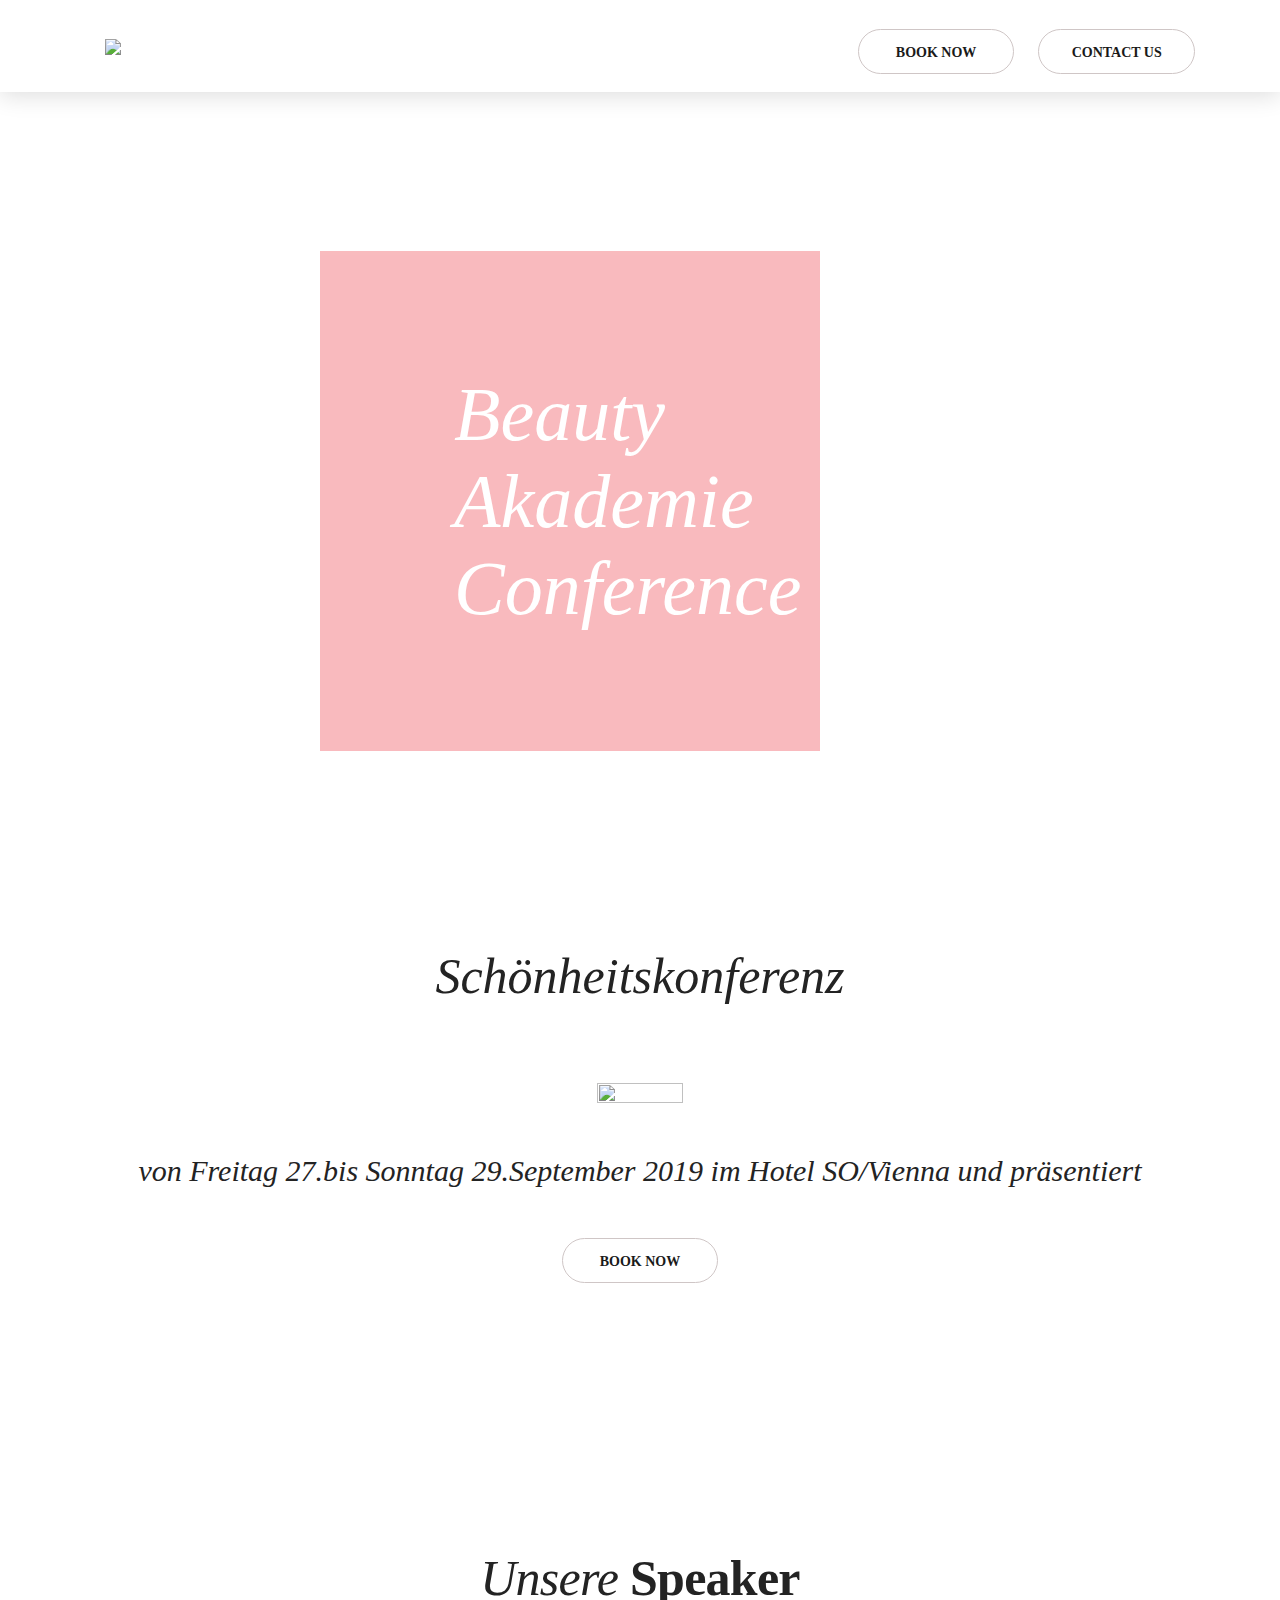
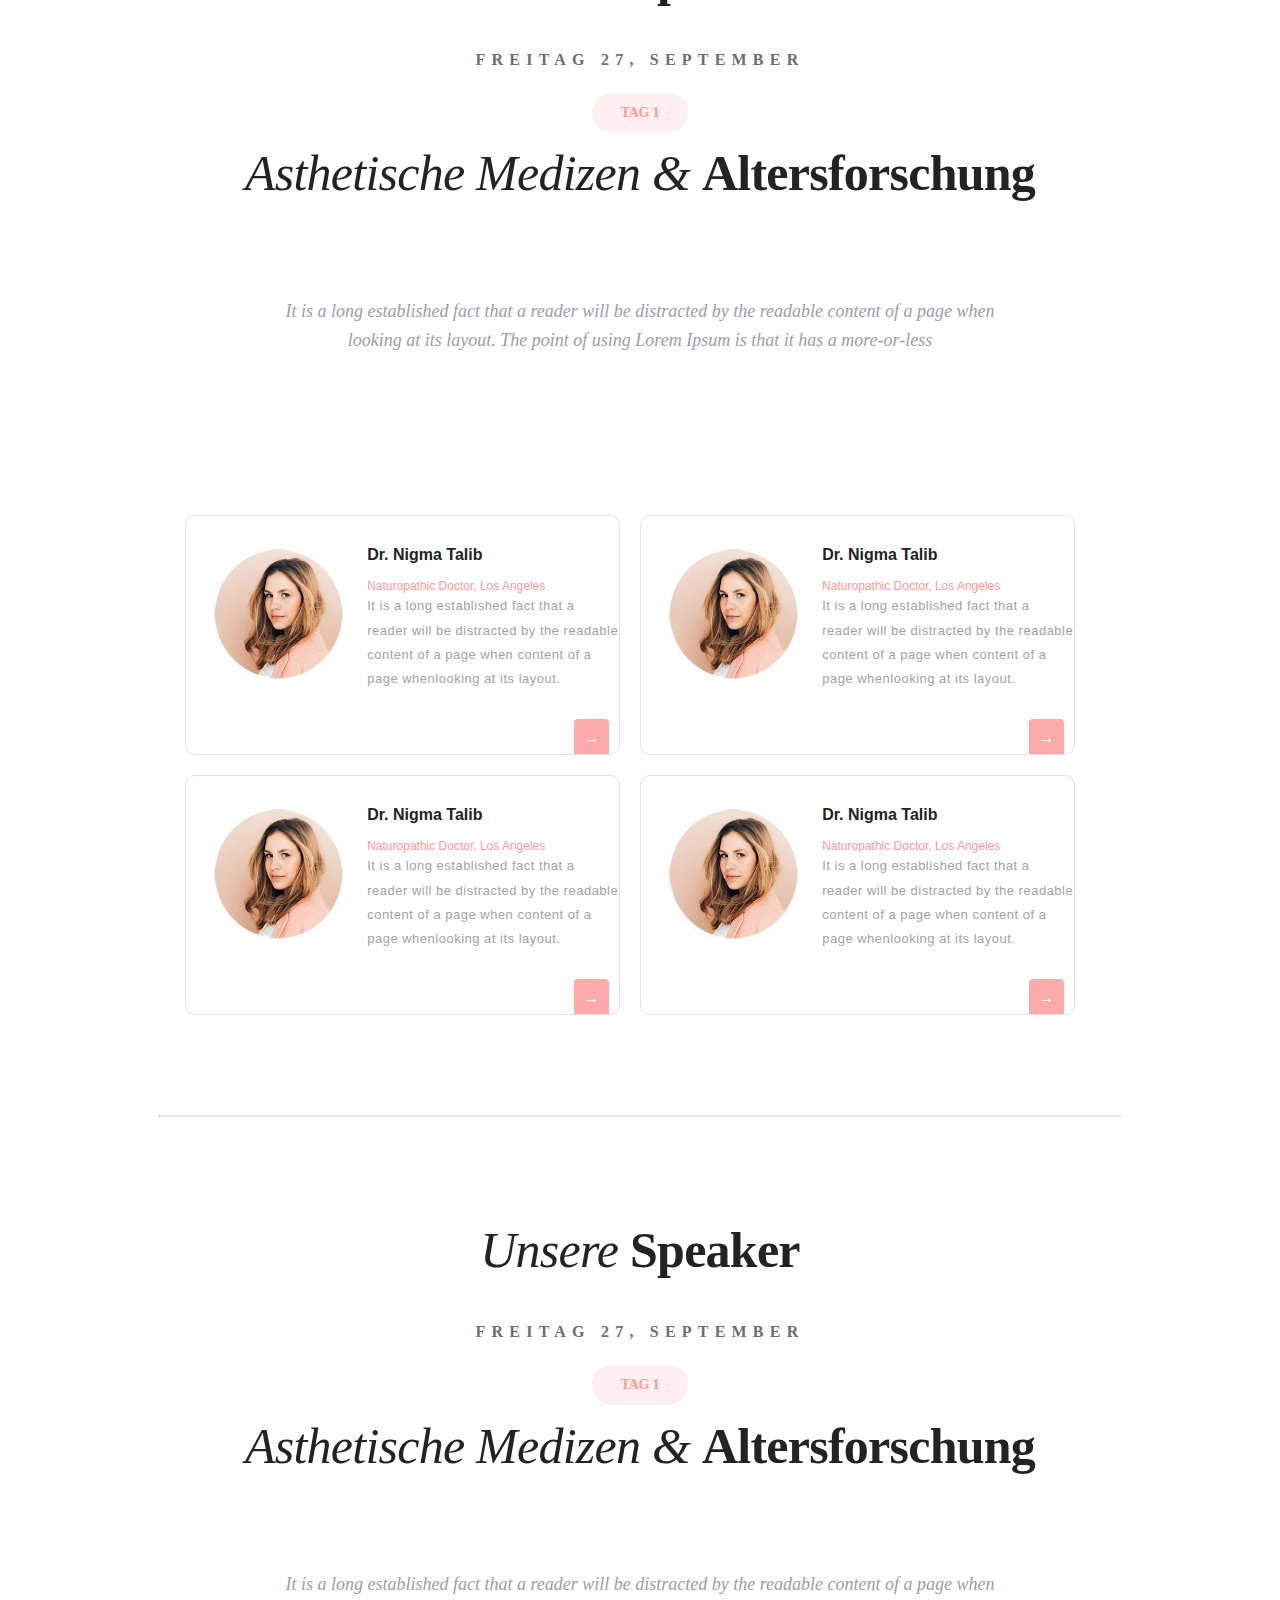
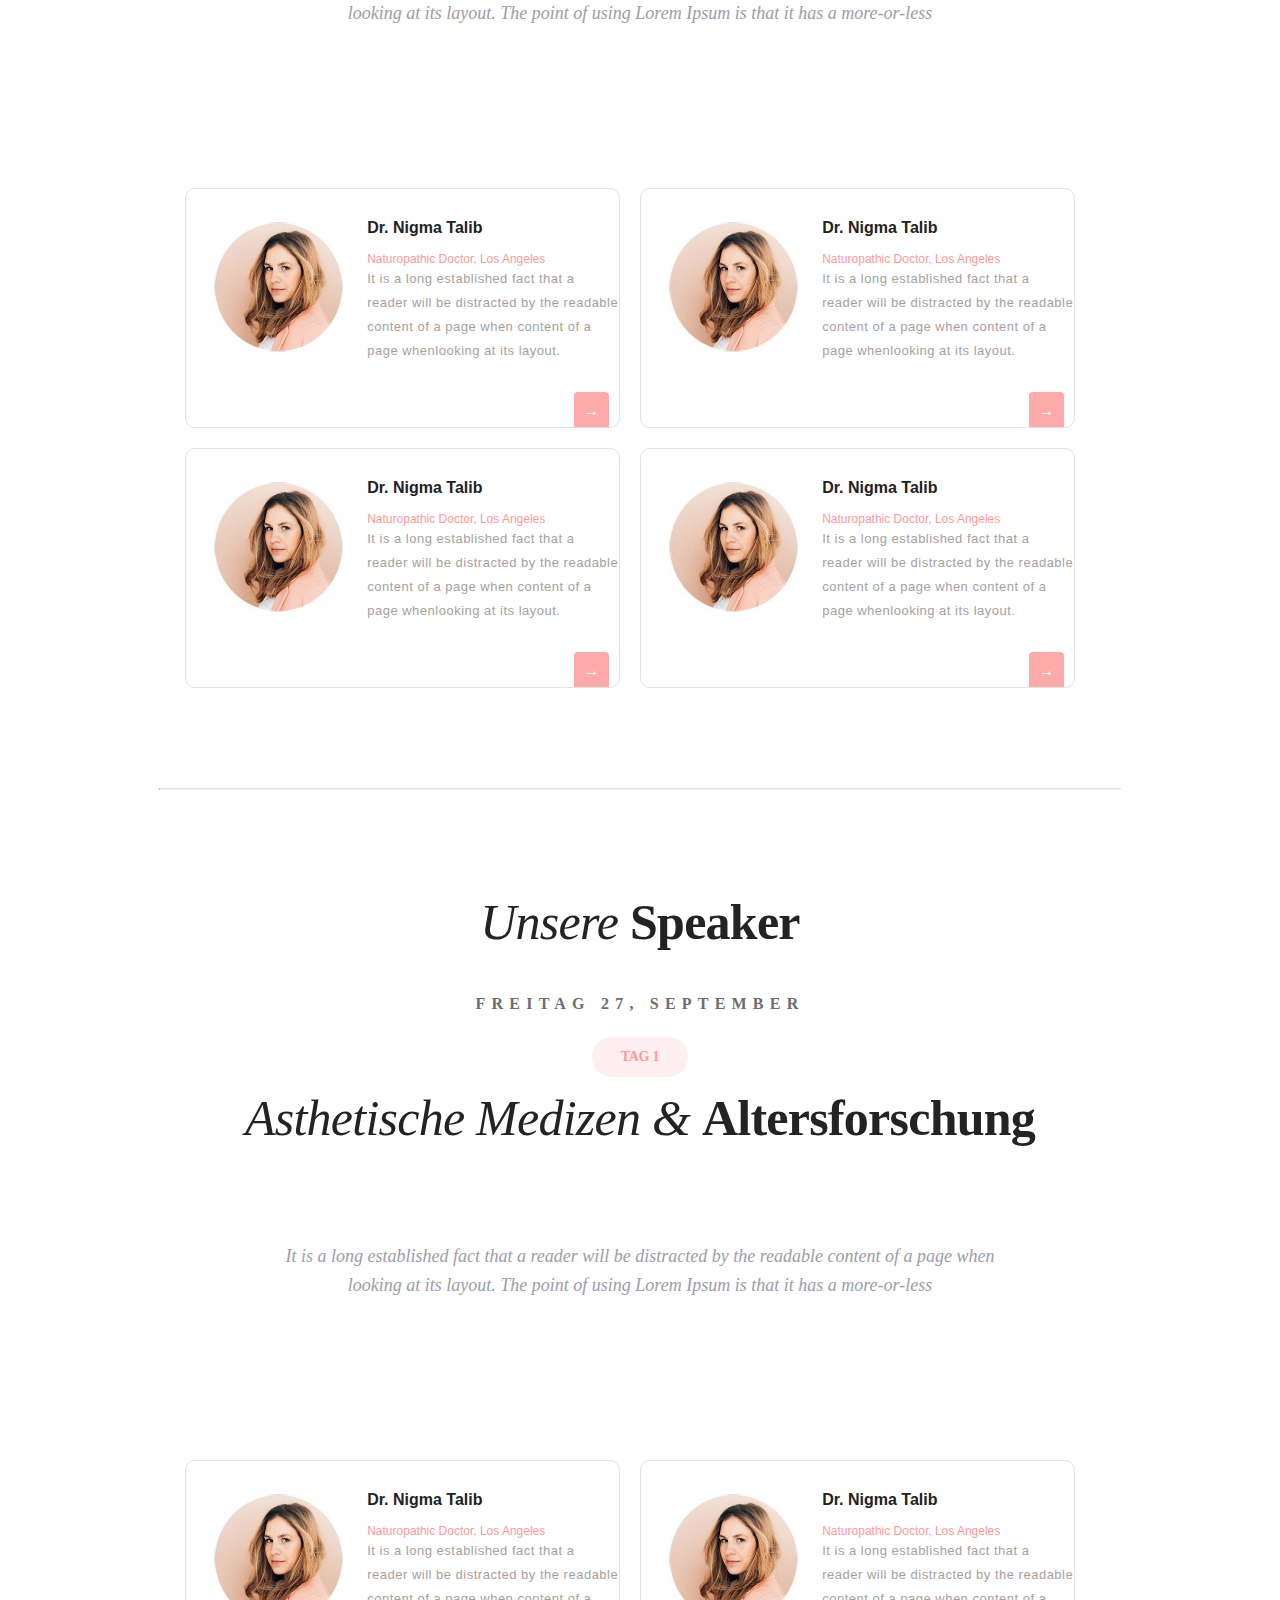
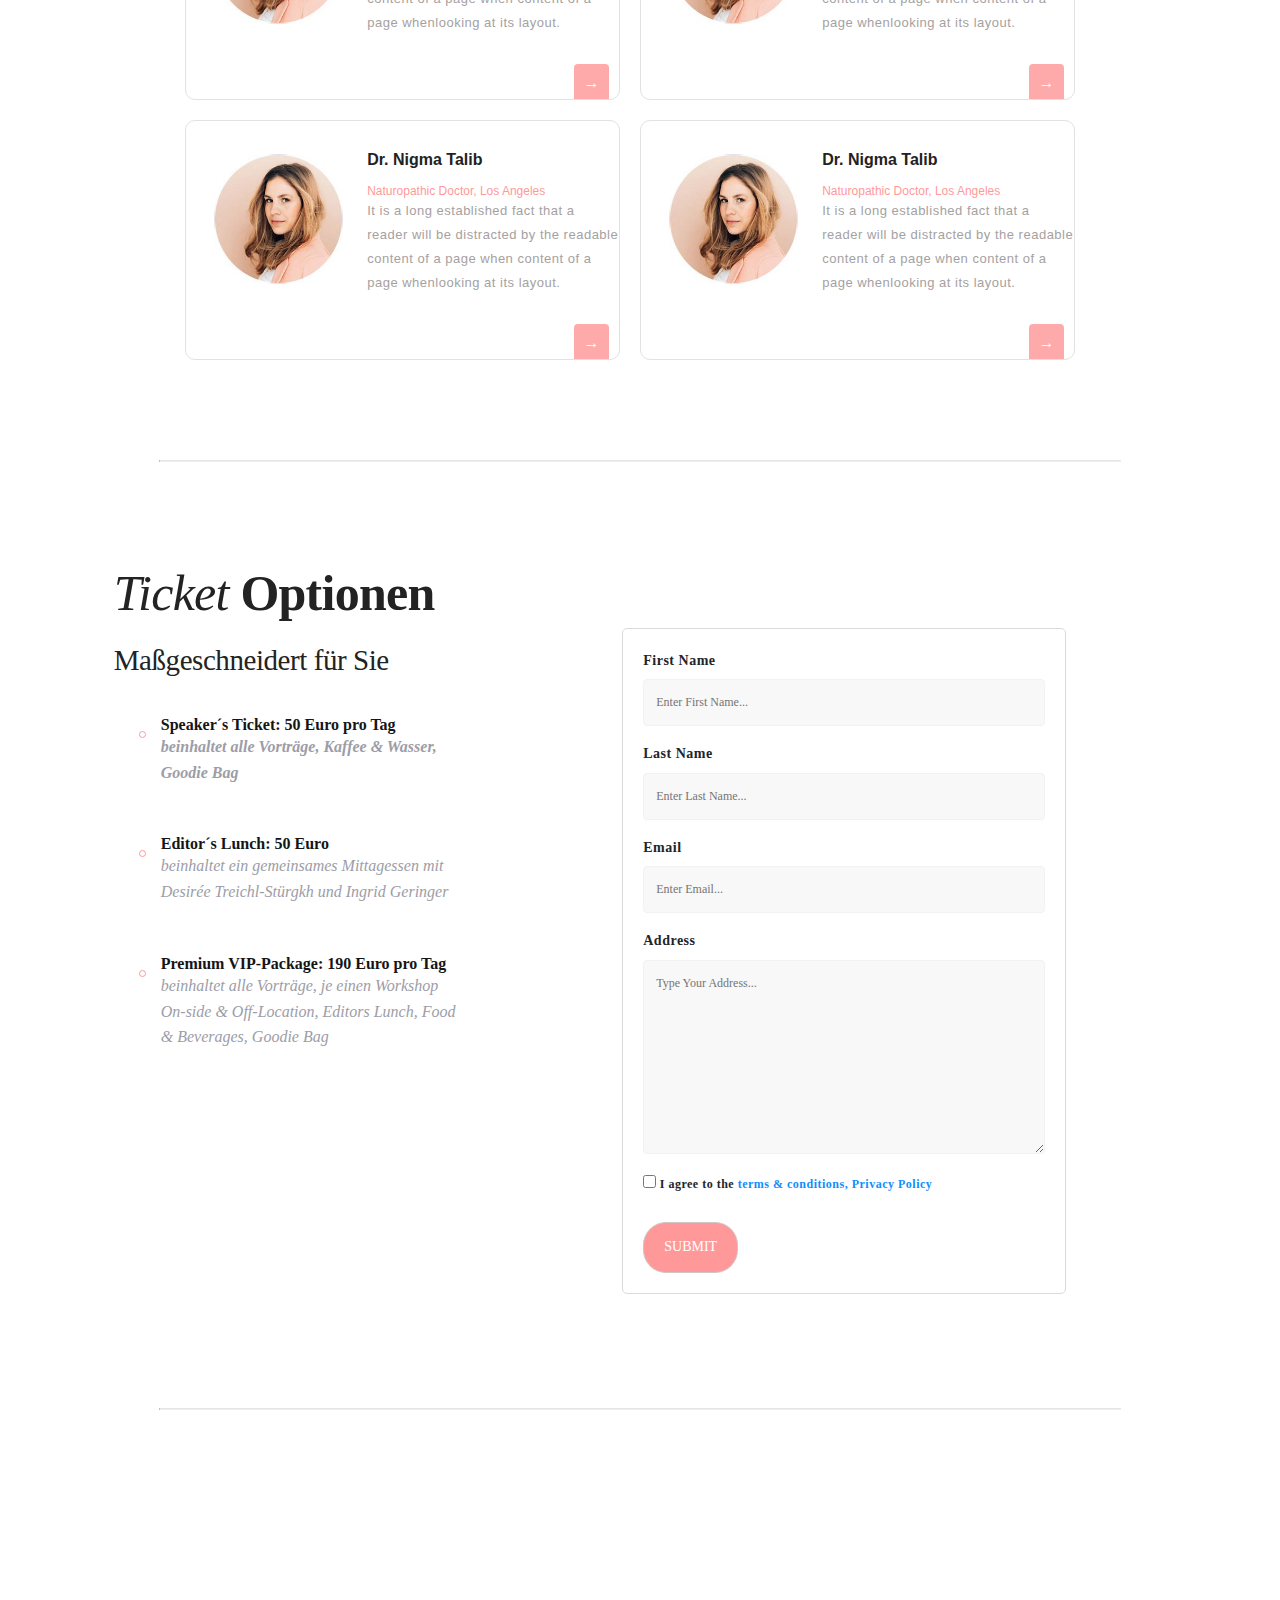
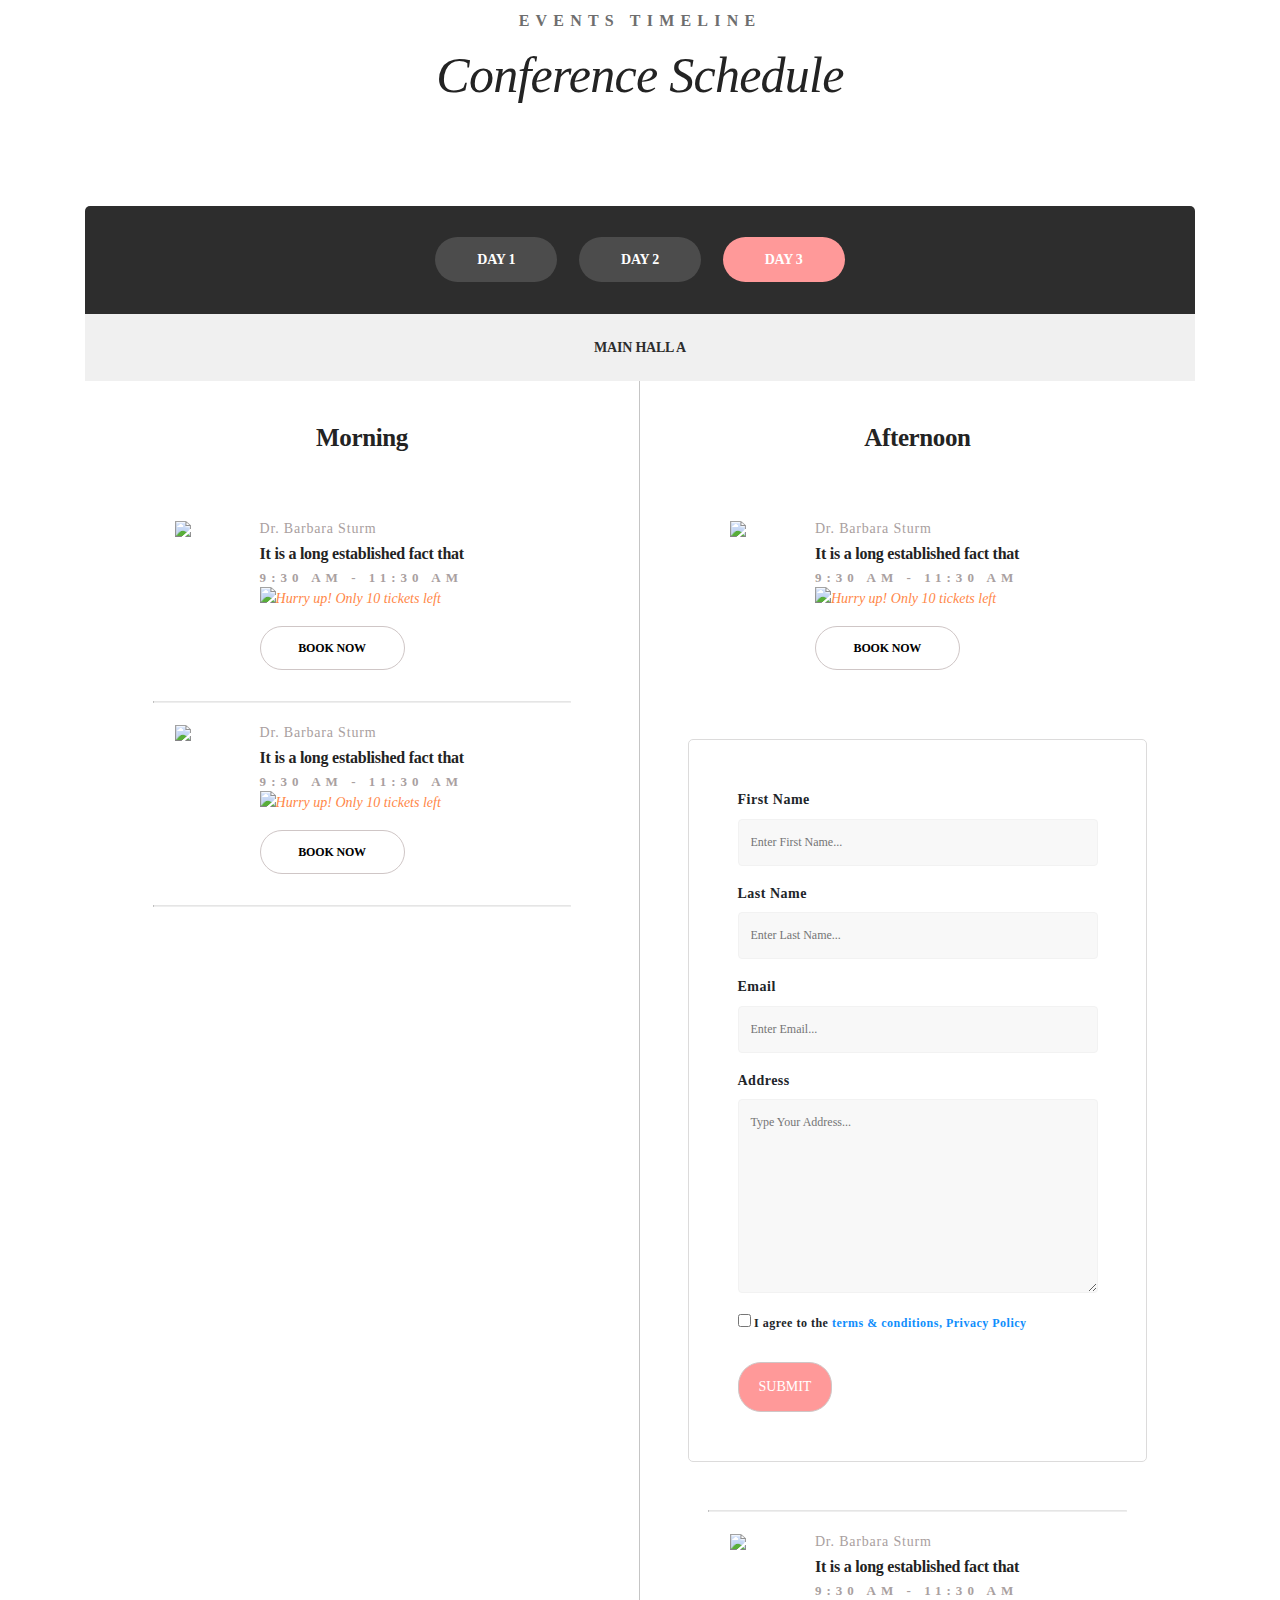
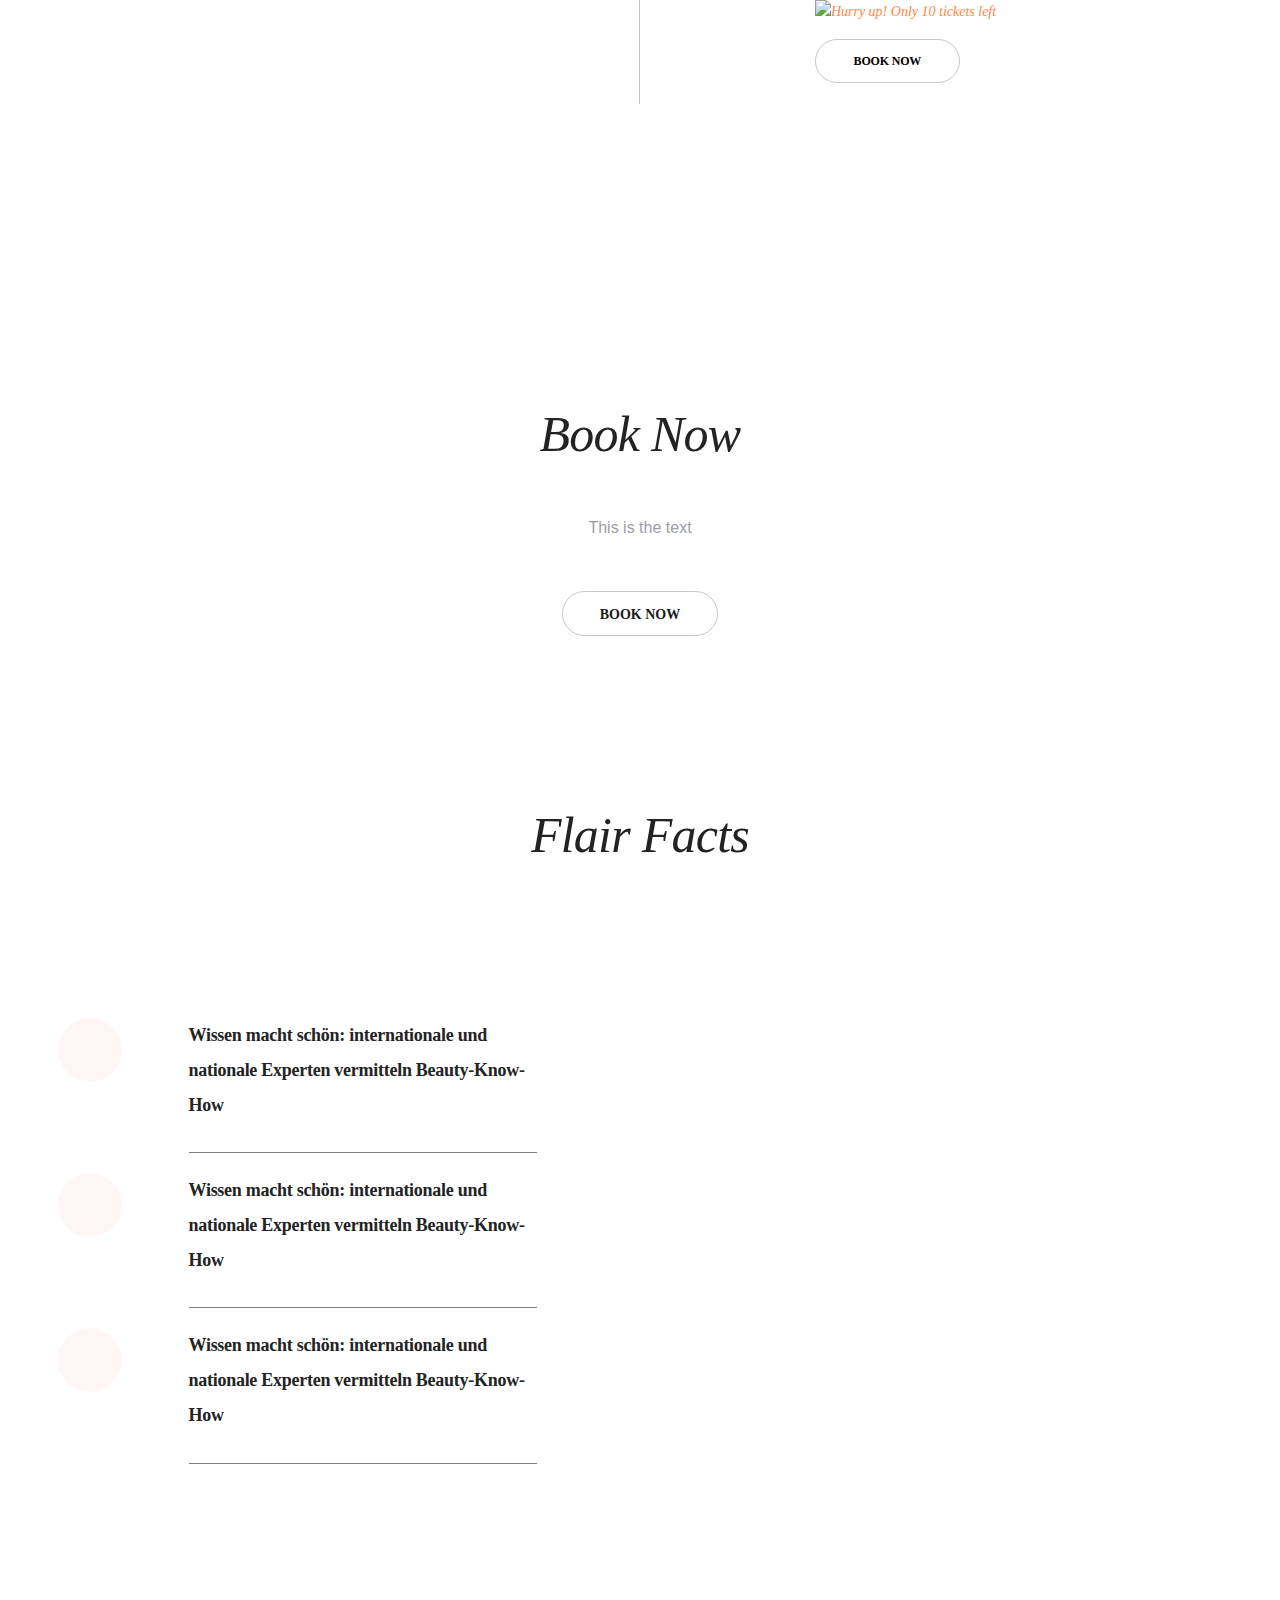
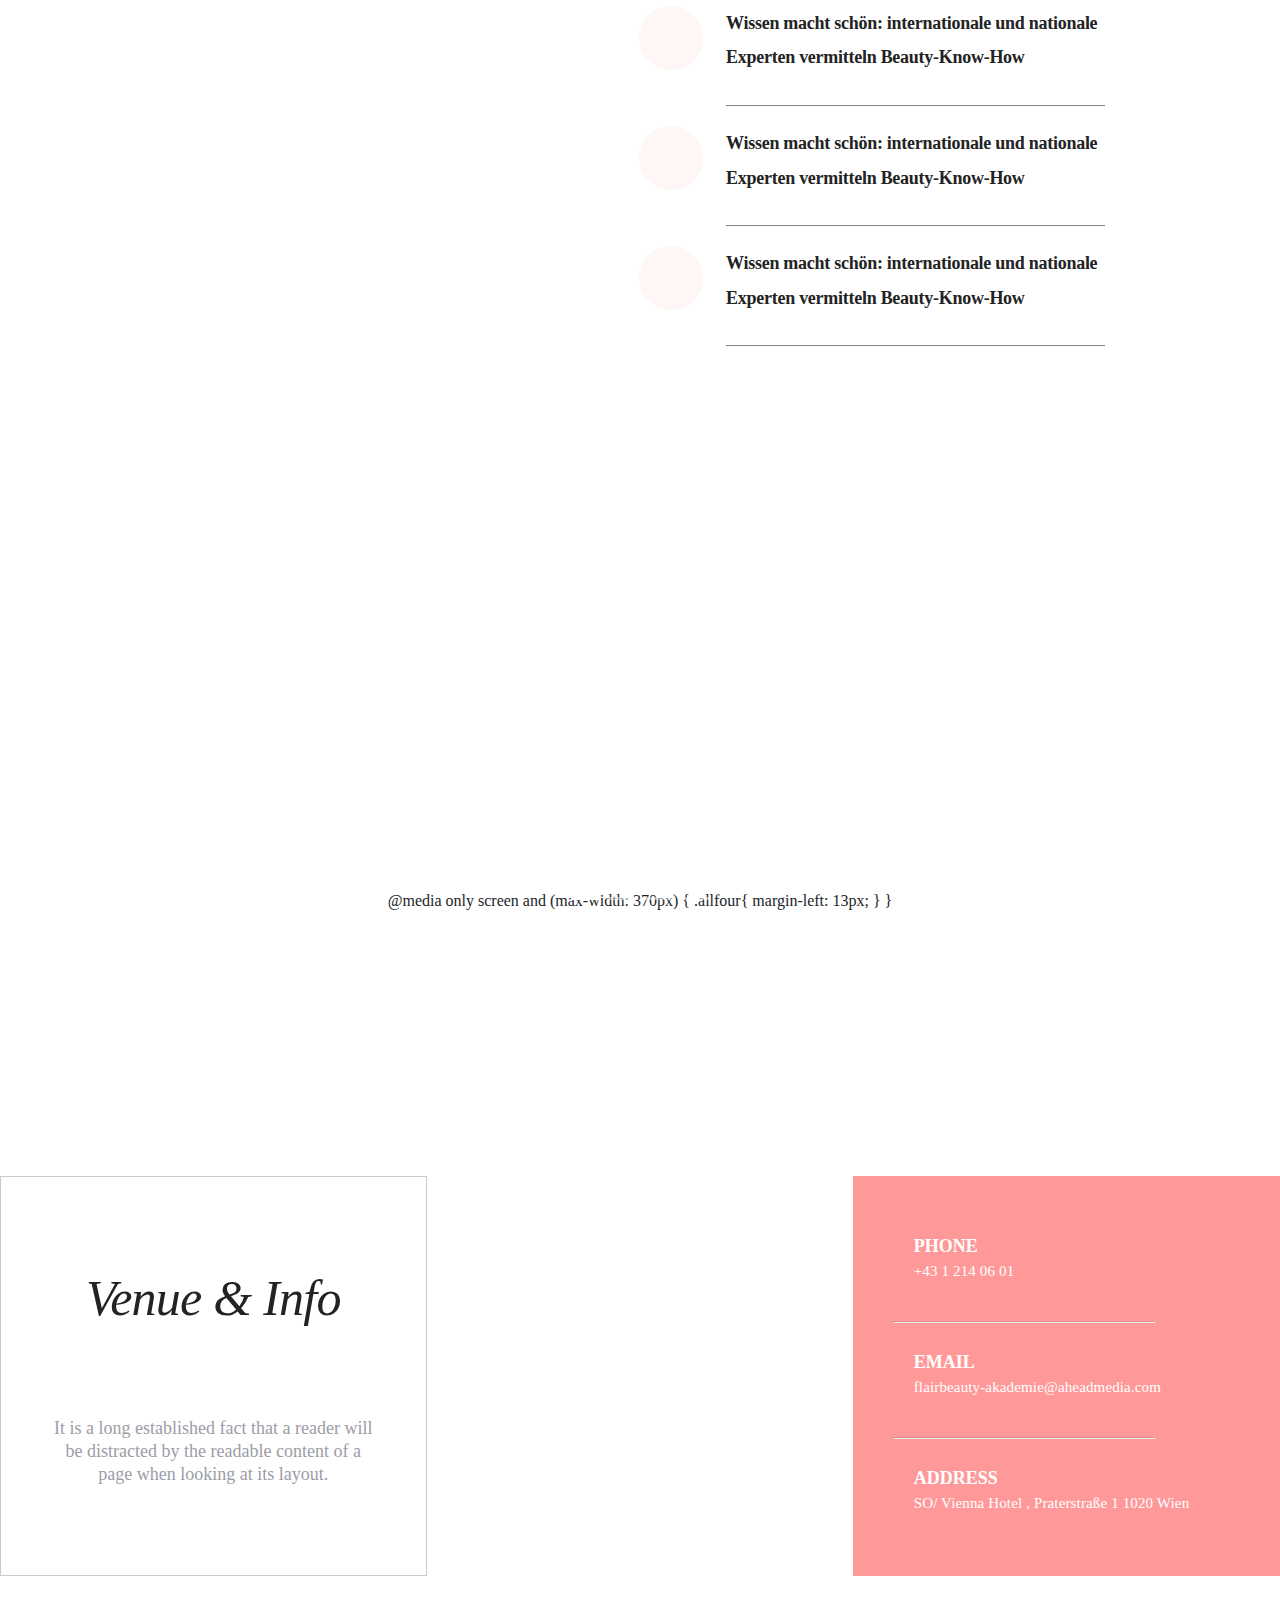
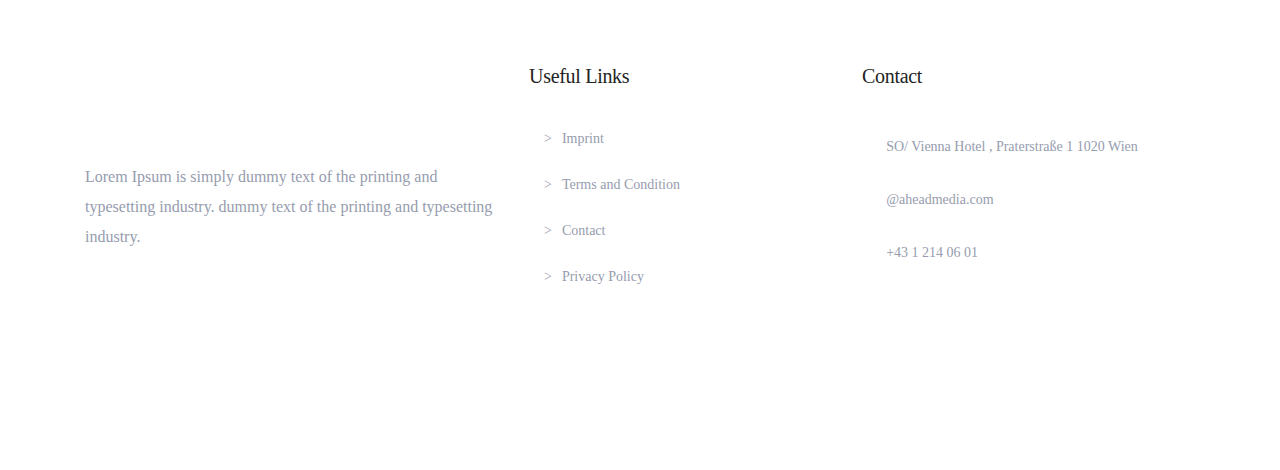
==== commit f55a9ac9: "submit-final" ====
--- a/index.html
+++ b/index.html
@@ -1,54 +1,65 @@
-<!DOCTYPE html>
 <html>
     <head>
-          <meta name="viewport" content="width=device-width, initial-scale=1">
-          <link rel="stylesheet" href="https://maxcdn.bootstrapcdn.com/bootstrap/4.3.1/css/bootstrap.min.css">
-          <link rel="stylesheet" type="text/css" href="main.css">
-          <link rel="stylesheet" href="https://maxcdn.bootstrapcdn.com/bootstrap/4.3.1/css/bootstrap.min.css">
-          <link rel="stylesheet" type="text/css" href="responsive-css.css">          
-          <script>
-            $(window).on('resize',function(){location.reload();});  
-            var sliderActive = false;
-    var slider;
+            <meta name="viewport" content="width=device-width, initial-scale=1">
+            <link href="https://fonts.googleapis.com/css?family=Lato|Poppins&display=swap" rel="stylesheet">
+        
+        <link rel="stylesheet" href="https://maxcdn.bootstrapcdn.com/bootstrap/4.3.1/css/bootstrap.min.css">
+        <script src="https://ajax.googleapis.com/ajax/libs/jquery/3.4.1/jquery.min.js"></script>
+        <script src="https://cdnjs.cloudflare.com/ajax/libs/popper.js/1.14.7/umd/popper.min.js"></script>
+        <script src="https://maxcdn.bootstrapcdn.com/bootstrap/4.3.1/js/bootstrap.min.js"></script>
+
+        <link rel="stylesheet" href="https://cdn.jsdelivr.net/bxslider/4.2.12/jquery.bxslider.css">
+        <script src="https://ajax.googleapis.com/ajax/libs/jquery/3.1.1/jquery.min.js"></script>
+        <script src="https://cdn.jsdelivr.net/bxslider/4.2.12/jquery.bxslider.min.js"></script>
+        <link rel="stylesheet" type="text/css" href="main.css">
+        <link rel="stylesheet" type="text/css" href="responsive-css.css">
     
-     function createSlider() {
-         slider = jQuery('.if-slider').bxSlider({
-            adaptiveHeight: false,
-            swipeThreshold: 40,
-            controls: true,
-            auto: true,
-            pause: 6000,
-            autoHover: true,
-          });
-          return true;
-    }
-    
-    //create slider if page is not wide
-    jQuery(document).ready(function(){
-        if (window.innerWidth < 600) {
-            sliderActive = createSlider();
+        <script>
+                $(window).on('resize',function(){location.reload();});  
+                var sliderActive = false;
+        var slider;
+        
+         function createSlider() {
+             slider = jQuery('.if-slider').bxSlider({
+                adaptiveHeight: false,
+                swipeThreshold: 40,
+                controls: true,
+                auto: true,
+                pause: 6000,
+                autoHover: true,
+              });
+              return true;
         }
-    });
-    
-    //create/destroy slider based on width
-    jQuery(window).resize(function () {
-    
-        //if narrow and no slider, create slider 
-        if (window.innerWidth < 600 && sliderActive == false ) {
-            sliderActive = createSlider();
-        }
-    
-        //else if wide and active slider, destroy slider 
-        else if (window.innerWidth > 600 && sliderActive == true){
-            slider.destroySlider();
-            sliderActive = false;
-        }
-        //else if wide and active slider, or narrow and no slider, do nothing
-    });
-   
-        </script>
-        </head>
+        
+        //create slider if page is not wide
+        jQuery(document).ready(function(){
+            if (window.innerWidth < 600) {
+                sliderActive = createSlider();
+            }
+        });
+        
+        //create/destroy slider based on width
+        jQuery(window).resize(function () {
+        
+            //if narrow and no slider, create slider 
+            if (window.innerWidth < 600 && sliderActive == false ) {
+                sliderActive = createSlider();
+            }
+        
+            //else if wide and active slider, destroy slider 
+            else if (window.innerWidth > 600 && sliderActive == true){
+                slider.destroySlider();
+                sliderActive = false;
+            }
+            //else if wide and active slider, or narrow and no slider, do nothing
+        });
+       
+            </script>
+        
+        
+    </head>
     <body>
+        
         <header class="Rectangle-1">
             
             <div class="container container1">
@@ -61,9 +72,12 @@
         </header>
         <section class="poster">
             <div class="banner-container">
+           <!-- <img src="closeup.png" class="banner"> -->
             <div class="1container">
                 <div class="blob">
-            <div class="banner-text">  
+            <div class="banner-text">
+                    <!--<img class="bannerLogo" src="flair-t.png" alt=""> -->
+                    
                     <h2 class="message">Beauty Akademie <strong>Conference</strong></h2></div></div>
                 </div>
             </div>
@@ -77,106 +91,87 @@
             </div></div></div>
         </section>
         <section class="speakers">
-            <div class="container">
-             <h1 class="Unsere-speaker">Unsere <strong class="Unsere-speaker text-strong">Speaker</strong></h1>
-             
-                 <p class="celebration-day">FREITAG 27, SEPTEMBER   <div class="tag">TAG 1</div></p>
-                 <h1 class="Unsere-speaker">Asthetische Medizen & <strong class="Unsere-speaker text-strong">Altersforschung</strong></h1>
-                 <img src="image/Element.png"   class="Element">
-                 <p class="text-above-grid"> It is a long established fact that a reader will be distracted by the readable content of a page when 
-                         looking at its layout. The point of using Lorem Ipsum is that it has a more-or-less</p>
-                 <div class="allfour">
-                     <div class="if-slider">
-                         <div class="one">
-                             <div class="inner-image"><img src="image/Lisa_Scharff.jpg" class="author-image" ></div>
-                             <div class="info">   
-                                 <h4 class="author-name">Dr. Nigma Talib</h4>
-                                 <p class="expertise">Naturopathic Doctor, Los Angeles</p>
-                                 <p class="detail-info">It is a long established fact that a reader will be distracted by the readable content of a page when  content of a page whenlooking at its layout. </p>
-                                 <a href="#" class="ext-link"><div class="arrow-rightS">&rarr;</div></a>
-                             </div> 
-                         </div>
+               <div class="container">
+                <h1 class="Unsere-speaker">Unsere <strong class="Unsere-speaker text-strong">Speaker</strong></h1>
+                
+                    <p class="celebration-day">FREITAG 27, SEPTEMBER   <div class="tag">TAG 1</div></p>
+                    <h1 class="Unsere-speaker">Asthetische Medizen & <strong class="Unsere-speaker text-strong">Altersforschung</strong></h1>
+                    <img src="image/Element.png"   class="Element">
+                    <p class="text-above-grid"> It is a long established fact that a reader will be distracted by the readable content of a page when 
+                            looking at its layout. The point of using Lorem Ipsum is that it has a more-or-less</p>
+                    <div class="allfour">
+                        <div class="if-slider">
+                            <div class="one">
+                                <div class="inner-image"><img src="image/Lisa_Scharff.jpg" class="author-image" ></div>
+                                <div class="info">   
+                                    <h4 class="author-name">Dr. Nigma Talib</h4>
+                                    <p class="expertise">Naturopathic Doctor, Los Angeles</p>
+                                    <p class="detail-info">It is a long established fact that a reader will be distracted by the readable content of a page when  content of a page whenlooking at its layout. </p>
+                                    <a href="#" class="ext-link"><div class="arrow-rightS">&rarr;</div></a>
+                                </div> 
+                            </div>
+                           
                         
-                     
-                     <div class="one">
-                             <div class="inner-image">
-                                     <img src="image/Lisa_Scharff.jpg" class="author-image" >
-                             </div>
-                             <div class="info">
-                                 
-                                 <h4 class="author-name">Dr. Nigma Talib</h4>
-                                 <p class="expertise">Naturopathic Doctor, Los Angeles</p>
-                                 <p class="detail-info">It is a long established fact that a reader will be distracted by the readable content of a page when  content of a page whenlooking at its layout. </p>
-                                 <a href="#" class="ext-link"><div class="arrow-rightS">&rarr;</div></a>
-                             </div>
-                         </div>
-                         <div class="one">
-                                 <div class="inner-image"><img src="image/Lisa_Scharff.jpg" class="author-image" ></div>
-                                 <div class="info">
-                                     
-                                     <h4 class="author-name">Dr. Nigma Talib</h4>
-                                     <p class="expertise">Naturopathic Doctor, Los Angeles</p>
-                                     <p class="detail-info">It is a long established fact that a reader will be distracted by the readable content of a page when  content of a page whenlooking at its layout. </p>
-                                     <a href="#" class="ext-link"><div class="arrow-rightS">&rarr;</div></a>
-                                 </div>
-                             </div><div class="one">
-                                     <div class="inner-image"><img src="image/Lisa_Scharff.jpg" class="author-image" ></div>
-                                     <div class="info">
-                                         
-                                         <h4 class="author-name">Dr. Nigma Talib</h4>
-                                         <p class="expertise">Naturopathic Doctor, Los Angeles</p>
-                                         <p class="detail-info">It is a long established fact that a reader will be distracted by the readable content of a page when  content of a page whenlooking at its layout. </p>
-                                         <a href="#" class="ext-link"><div class="arrow-rightS">&rarr;</div></a>
-                                     </div>
-                                 </div> 
-                 </div> </div>
-
-         </div>     
-     </section> <hr class="speakers-hr">
-     <section class="speakers1">
-        <div class="container">
-         <h1 class="Unsere-speaker">Unsere <strong class="Unsere-speaker text-strong">Speaker</strong></h1>
-         
-             <p class="celebration-day">FREITAG 27, SEPTEMBER   <div class="tag">TAG 1</div></p>
-             <h1 class="Unsere-speaker">Asthetische Medizen & <strong class="Unsere-speaker text-strong">Altersforschung</strong></h1>
-             <img src="image/Element.png"   class="Element">
-             <p class="text-above-grid"> It is a long established fact that a reader will be distracted by the readable content of a page when 
-                     looking at its layout. The point of using Lorem Ipsum is that it has a more-or-less</p>
-             <div class="allfour">
-                    <div class="if-slider">
-                <div class="one">
-                     <div class="inner-image"><img src="image/Lisa_Scharff.jpg" class="author-image" ></div>
-                     <div class="info">
-                             
-                         <h4 class="author-name">Dr. Nigma Talib</h4>
-                         <p class="expertise">Naturopathic Doctor, Los Angeles</p>
-                         <p class="detail-info">It is a long established fact that a reader will be distracted by the readable content of a page when  content of a page whenlooking at its layout. </p>
-                         <a href="#" class="ext-link"><div class="arrow-right">&rarr;</div></a>
-                     </div>
-                 </div>
-                 <div class="one">
-                         <div class="inner-image">
-                                 <img src="image/Lisa_Scharff.jpg" class="author-image" >
-                         </div>
-                         <div class="info">
-                             
-                             <h4 class="author-name">Dr. Nigma Talib</h4>
-                             <p class="expertise">Naturopathic Doctor, Los Angeles</p>
-                             <p class="detail-info">It is a long established fact that a reader will be distracted by the readable content of a page when  content of a page whenlooking at its layout. </p>
-                             <a href="#" class="ext-link"><div class="arrow-right">&rarr;</div></a>
-                         </div>
-                     </div>
-                     <div class="one">
+                        <div class="one">
+                                <div class="inner-image">
+                                        <img src="image/Lisa_Scharff.jpg" class="author-image" >
+                                </div>
+                                <div class="info">
+                                    
+                                    <h4 class="author-name">Dr. Nigma Talib</h4>
+                                    <p class="expertise">Naturopathic Doctor, Los Angeles</p>
+                                    <p class="detail-info">It is a long established fact that a reader will be distracted by the readable content of a page when  content of a page whenlooking at its layout. </p>
+                                    <a href="#" class="ext-link"><div class="arrow-rightS">&rarr;</div></a>
+                                </div>
+                            </div>
+                            <div class="one">
+                                    <div class="inner-image"><img src="image/Lisa_Scharff.jpg" class="author-image" ></div>
+                                    <div class="info">
+                                        
+                                        <h4 class="author-name">Dr. Nigma Talib</h4>
+                                        <p class="expertise">Naturopathic Doctor, Los Angeles</p>
+                                        <p class="detail-info">It is a long established fact that a reader will be distracted by the readable content of a page when  content of a page whenlooking at its layout. </p>
+                                        <a href="#" class="ext-link"><div class="arrow-rightS">&rarr;</div></a>
+                                    </div>
+                                </div><div class="one">
+                                        <div class="inner-image"><img src="image/Lisa_Scharff.jpg" class="author-image" ></div>
+                                        <div class="info">
+                                            
+                                            <h4 class="author-name">Dr. Nigma Talib</h4>
+                                            <p class="expertise">Naturopathic Doctor, Los Angeles</p>
+                                            <p class="detail-info">It is a long established fact that a reader will be distracted by the readable content of a page when  content of a page whenlooking at its layout. </p>
+                                            <a href="#" class="ext-link"><div class="arrow-rightS">&rarr;</div></a>
+                                        </div>
+                                    </div> 
+                    </div> </div>
+
+            </div>     
+        </section> <hr class="speakers-hr">
+        <section class="speakers1">
+                <div class="container">
+                 <h1 class="Unsere-speaker">Unsere <strong class="Unsere-speaker text-strong">Speaker</strong></h1>
+                 
+                     <p class="celebration-day">FREITAG 27, SEPTEMBER   <div class="tag">TAG 1</div></p>
+                     <h1 class="Unsere-speaker">Asthetische Medizen & <strong class="Unsere-speaker text-strong">Altersforschung</strong></h1>
+                     <img src="image/Element.png"   class="Element">
+                     <p class="text-above-grid"> It is a long established fact that a reader will be distracted by the readable content of a page when 
+                             looking at its layout. The point of using Lorem Ipsum is that it has a more-or-less</p>
+                     <div class="allfour">
+                            <div class="if-slider">
+                        <div class="one">
                              <div class="inner-image"><img src="image/Lisa_Scharff.jpg" class="author-image" ></div>
                              <div class="info">
-                                 
+                                     
                                  <h4 class="author-name">Dr. Nigma Talib</h4>
                                  <p class="expertise">Naturopathic Doctor, Los Angeles</p>
                                  <p class="detail-info">It is a long established fact that a reader will be distracted by the readable content of a page when  content of a page whenlooking at its layout. </p>
                                  <a href="#" class="ext-link"><div class="arrow-right">&rarr;</div></a>
                              </div>
-                         </div><div class="one">
-                                 <div class="inner-image"><img src="image/Lisa_Scharff.jpg" class="author-image" ></div>
+                         </div>
+                         <div class="one">
+                                 <div class="inner-image">
+                                         <img src="image/Lisa_Scharff.jpg" class="author-image" >
+                                 </div>
                                  <div class="info">
                                      
                                      <h4 class="author-name">Dr. Nigma Talib</h4>
@@ -185,202 +180,223 @@
                                      <a href="#" class="ext-link"><div class="arrow-right">&rarr;</div></a>
                                  </div>
                              </div>
-             </div></div>
-
-     </div>     
- </section> <hr class="speakers-hr">
- <section class="speakers2">
-    <div class="container">
-     <h1 class="Unsere-speaker">Unsere <strong class="Unsere-speaker text-strong">Speaker</strong></h1>
-     
-         <p class="celebration-day">FREITAG 27, SEPTEMBER   <div class="tag">TAG 1</div></p>
-         <h1 class="Unsere-speaker">Asthetische Medizen & <strong class="Unsere-speaker text-strong">Altersforschung</strong></h1>
-         <img src="image/Element.png"   class="Element">
-         <p class="text-above-grid"> It is a long established fact that a reader will be distracted by the readable content of a page when 
-                 looking at its layout. The point of using Lorem Ipsum is that it has a more-or-less</p>
-         <div class="allfour">
-                <div class="if-slider"> 
-            <div class="one">
-                 <div class="inner-image"><img src="image/Lisa_Scharff.jpg" class="author-image" ></div>
-                 <div class="info">
-                         
-                     <h4 class="author-name">Dr. Nigma Talib</h4>
-                     <p class="expertise">Naturopathic Doctor, Los Angeles</p>
-                     <p class="detail-info">It is a long established fact that a reader will be distracted by the readable content of a page when  content of a page whenlooking at its layout. </p>
-                     <a href="#" class="ext-link"><div class="arrow-right">&rarr;</div></a>
-                 </div>
-             </div>
-             <div class="one">
-                     <div class="inner-image">
-                             <img src="image/Lisa_Scharff.jpg" class="author-image" >
-                     </div>
-                     <div class="info">
-                         
-                         <h4 class="author-name">Dr. Nigma Talib</h4>
-                         <p class="expertise">Naturopathic Doctor, Los Angeles</p>
-                         <p class="detail-info">It is a long established fact that a reader will be distracted by the readable content of a page when  content of a page whenlooking at its layout. </p>
-                         <a href="#" class="ext-link"><div class="arrow-right">&rarr;</div></a>
-                     </div>
-                 </div>
-                 <div class="one">
-                         <div class="inner-image"><img src="image/Lisa_Scharff.jpg" class="author-image" ></div>
-                         <div class="info">
-                             
-                             <h4 class="author-name">Dr. Nigma Talib</h4>
-                             <p class="expertise">Naturopathic Doctor, Los Angeles</p>
-                             <p class="detail-info">It is a long established fact that a reader will be distracted by the readable content of a page when  content of a page whenlooking at its layout. </p>
-                             <a href="#" class="ext-link"><div class="arrow-right">&rarr;</div></a>
-                         </div>
-                     </div><div class="one">
+                             <div class="one">
+                                     <div class="inner-image"><img src="image/Lisa_Scharff.jpg" class="author-image" ></div>
+                                     <div class="info">
+                                         
+                                         <h4 class="author-name">Dr. Nigma Talib</h4>
+                                         <p class="expertise">Naturopathic Doctor, Los Angeles</p>
+                                         <p class="detail-info">It is a long established fact that a reader will be distracted by the readable content of a page when  content of a page whenlooking at its layout. </p>
+                                         <a href="#" class="ext-link"><div class="arrow-right">&rarr;</div></a>
+                                     </div>
+                                 </div><div class="one">
+                                         <div class="inner-image"><img src="image/Lisa_Scharff.jpg" class="author-image" ></div>
+                                         <div class="info">
+                                             
+                                             <h4 class="author-name">Dr. Nigma Talib</h4>
+                                             <p class="expertise">Naturopathic Doctor, Los Angeles</p>
+                                             <p class="detail-info">It is a long established fact that a reader will be distracted by the readable content of a page when  content of a page whenlooking at its layout. </p>
+                                             <a href="#" class="ext-link"><div class="arrow-right">&rarr;</div></a>
+                                         </div>
+                                     </div>
+                     </div></div>
+ 
+             </div>     
+         </section> <hr class="speakers-hr">
+         <section class="speakers2">
+                <div class="container">
+                 <h1 class="Unsere-speaker">Unsere <strong class="Unsere-speaker text-strong">Speaker</strong></h1>
+                 
+                     <p class="celebration-day">FREITAG 27, SEPTEMBER   <div class="tag">TAG 1</div></p>
+                     <h1 class="Unsere-speaker">Asthetische Medizen & <strong class="Unsere-speaker text-strong">Altersforschung</strong></h1>
+                     <img src="image/Element.png"   class="Element">
+                     <p class="text-above-grid"> It is a long established fact that a reader will be distracted by the readable content of a page when 
+                             looking at its layout. The point of using Lorem Ipsum is that it has a more-or-less</p>
+                     <div class="allfour">
+                            <div class="if-slider"> 
+                        <div class="one">
                              <div class="inner-image"><img src="image/Lisa_Scharff.jpg" class="author-image" ></div>
                              <div class="info">
-                                 
+                                     
                                  <h4 class="author-name">Dr. Nigma Talib</h4>
                                  <p class="expertise">Naturopathic Doctor, Los Angeles</p>
                                  <p class="detail-info">It is a long established fact that a reader will be distracted by the readable content of a page when  content of a page whenlooking at its layout. </p>
                                  <a href="#" class="ext-link"><div class="arrow-right">&rarr;</div></a>
                              </div>
                          </div>
-         </div> </div>
-
- </div>     
-</section> <hr class="speakers-hr">
-<section class="ticket-option">
-    <div class="container">
-        <div class="page-6">
-        <div class="ticket-text">
-           <h1 class="Ticket-Optionen"><span class="text-style-1 ">Ticket</span> Optionen</h1>
-           <p class="Mageschneidert">Maßgeschneidert für Sie</p>
-           
-           <!-- <ul class="listbutyAcdmyOuter">
-               <li class="listbutyAcdmy">
-                   <div class="contentList">
-                       <h4 class="listTilte">Speaker´s Ticket: 50 Euro pro Tag</h4>
-                       <p class="listdescription">beinhaltet alle Vorträge, Kaffee & Wasser,Goodie Bag</p>
-                   </div>
-               </li>
-           </ul>           -->
-            <ul class="listouter">
-                <li class="listinner">
-                     <div class="content-ticket"> <p class="listinnerh"> Speaker´s Ticket: 50 Euro pro Tag<br> 
-                     <span class="listinnerp"> beinhaltet alle Vorträge, Kaffee & Wasser,
-                           Goodie Bag</span> </p> </div>
-                </li>
-                
-
-                
-                       <li class="listinner">
-                            <div class="content-ticket"> <h4 class="listinnerh"> Editor´s Lunch: 50 Euro
-                                    </h4>
-                            <p class="listinnerp">  beinhaltet ein gemeinsames Mittagessen mit
-                                   Desirée Treichl-Stürgkh und Ingrid Geringer</p> </div>
-                       </li>
-                       
-                       
-                               <li class="listinner">
-                                    <div class="content-ticket"> <h4 class="listinnerh"> Premium VIP-Package: 190 Euro pro Tag
-                                           </h4>
-                                    <p class="listinnerp"> beinhaltet alle Vorträge, je einen Workshop
-                                           On-side & Off-Location, Editors Lunch, Food &
-                                           Beverages, Goodie Bag</p> </div>
-                               </li>
-                           </ul> 
-        </div>
-        <div class="form-ab">
-            <form>
-                First Name <br> <input type="text" placeholder="Enter First Name..."> 
-                <br> Last Name <br>
-                
-                
-                <input type="text" placeholder="Enter Last Name...">  <br>
-                Email <br>
-                <input type="text" placeholder="Enter Email...">  <br>
-                Address <br>
-                <textarea placeholder="Type Your Address..."  rows="8" cols="50"></textarea> <br>
-                <p class="checkbox-p"><input type="checkbox"> I agree to the <span class="blue-link">terms & conditions, Privacy Policy</span></p>
-                <input type="submit" value="Submit">
-
-            </form>
-        </div>
-    </div>
-</section>
-<hr class="after-form-hr">
-<section class="conference-schedule"><div class="container">
-                
-    <p class="celebration-day">Events Timeline </p>
-    <h1 class="Unsere-speaker">Conference Sсhedule</h1>
-    <img src="image/Element.png"   class="Element">
-    <div class="days">
-        <div class="day1"><p class="dayp">DAY 1</p></div>
-        <div class="day2"><p class="dayp">DAY 2</p></div> 
-        <div class="day3"><p class="dayp">DAY 3</p></div>
-    </div>
-    <div class="mainhall"><p class="dayp">MAIN HALL A</p></div>
-     <div class="submainhall">
-         <div class="subhalll">
-             <h1 class="heading">Morning</h1>
-             <div class="info7">
-                 <div class="author-image7"><img src="image/barbara.png"></div>
-                 <div class="show-details"><p class="name7">Dr. Barbara Sturm</p>
-                    <p class="details7">It is a long established fact that </p>
-                    <p class="timings7">9:30 AM - 11:30 AM</p>
-                    <p class="tickets"><img src="image/tickets.png">Hurry up! Only 10 tickets left</p>
-                        <div class="button7">BOOK NOW</div>
-                 </div>
-                
-             </div>
-             <hr class="hr7">
-             <div class="info7">
-                    <div class="author-image7"><img src="image/barbara.png"></div>
-                    <div class="show-details"><p class="name7">Dr. Barbara Sturm</p>
-                       <p class="details7">It is a long established fact that </p>
-                       <p class="timings7">9:30 AM - 11:30 AM</p>
-                       <p class="tickets"><img src="image/tickets.png">Hurry up! Only 10 tickets left</p>
-                           <div class="button7">BOOK NOW</div>
-                    </div>
-                    
-                </div> <hr class="hr7">
-         </div>
-         <div class="subhallr">
-                <h1 class="heading">Afternoon</h1>
-                <div class="info7">
-                        <div class="author-image7"><img src="image/barbara.png"></div>
-                        <div class="show-details"><p class="name7">Dr. Barbara Sturm</p>
-                           <p class="details7">It is a long established fact that </p>
-                           <p class="timings7">9:30 AM - 11:30 AM</p>
-                           <p class="tickets"><img src="image/tickets.png">Hurry up! Only 10 tickets left</p>
-                               <div class="button7">BOOK NOW</div>
-                        </div>
-                        
-                    </div>  <div class="form-ab2">
-                            <form>
-                                First Name <br> <input type="text" placeholder="Enter First Name..."> 
-                                <br> Last Name <br>
+                         <div class="one">
+                                 <div class="inner-image">
+                                         <img src="image/Lisa_Scharff.jpg" class="author-image" >
+                                 </div>
+                                 <div class="info">
+                                     
+                                     <h4 class="author-name">Dr. Nigma Talib</h4>
+                                     <p class="expertise">Naturopathic Doctor, Los Angeles</p>
+                                     <p class="detail-info">It is a long established fact that a reader will be distracted by the readable content of a page when  content of a page whenlooking at its layout. </p>
+                                     <a href="#" class="ext-link"><div class="arrow-right">&rarr;</div></a>
+                                 </div>
+                             </div>
+                             <div class="one">
+                                     <div class="inner-image"><img src="image/Lisa_Scharff.jpg" class="author-image" ></div>
+                                     <div class="info">
+                                         
+                                         <h4 class="author-name">Dr. Nigma Talib</h4>
+                                         <p class="expertise">Naturopathic Doctor, Los Angeles</p>
+                                         <p class="detail-info">It is a long established fact that a reader will be distracted by the readable content of a page when  content of a page whenlooking at its layout. </p>
+                                         <a href="#" class="ext-link"><div class="arrow-right">&rarr;</div></a>
+                                     </div>
+                                 </div><div class="one">
+                                         <div class="inner-image"><img src="image/Lisa_Scharff.jpg" class="author-image" ></div>
+                                         <div class="info">
+                                             
+                                             <h4 class="author-name">Dr. Nigma Talib</h4>
+                                             <p class="expertise">Naturopathic Doctor, Los Angeles</p>
+                                             <p class="detail-info">It is a long established fact that a reader will be distracted by the readable content of a page when  content of a page whenlooking at its layout. </p>
+                                             <a href="#" class="ext-link"><div class="arrow-right">&rarr;</div></a>
+                                         </div>
+                                     </div>
+                     </div> </div>
+ 
+             </div>     
+         </section> <hr class="speakers-hr">
+         <section class="ticket-option">
+             <div class="container">
+                 <div class="page-6">
+                 <div class="ticket-text">
+                    <h1 class="Ticket-Optionen"><span class="text-style-1 ">Ticket</span> Optionen</h1>
+                    <p class="Mageschneidert">Maßgeschneidert für Sie</p>
+                   
+                    <!-- <ul class="listbutyAcdmyOuter">
+                        <li class="listbutyAcdmy">
+                            <div class="contentList">
+                                <h4 class="listTilte">Speaker´s Ticket: 50 Euro pro Tag</h4>
+                                <p class="listdescription">beinhaltet alle Vorträge, Kaffee & Wasser,Goodie Bag</p>
+                            </div>
+                        </li>
+                    </ul>           -->
+                     <ul class="listouter">
+                         <li class="listinner">
+                              <div class="content-ticket"> <p class="listinnerh"> Speaker´s Ticket: 50 Euro pro Tag<br> 
+                              <span class="listinnerp"> beinhaltet alle Vorträge, Kaffee & Wasser,
+                                    Goodie Bag</span> </p> </div>
+                         </li>
+                         
+
+                         
+                                <li class="listinner">
+                                     <div class="content-ticket"> <h4 class="listinnerh"> Editor´s Lunch: 50 Euro
+                                             </h4>
+                                     <p class="listinnerp">  beinhaltet ein gemeinsames Mittagessen mit
+                                            Desirée Treichl-Stürgkh und Ingrid Geringer</p> </div>
+                                </li>
                                 
                                 
-                                <input type="text" placeholder="Enter Last Name...">  <br>
-                                Email <br>
-                                <input type="text" placeholder="Enter Email...">  <br>
-                                Address <br>
-                                <textarea placeholder="Type Your Address..."  rows="8" cols="50"></textarea> <br>
-                                <p class="checkbox-p"><input type="checkbox"> I agree to the <span class="blue-link">terms & conditions, Privacy Policy</span></p>
-                                <input type="submit" value="Submit">
-       
-                            </form>
-                        </div> <hr class="hr7">
-                        <div class="info7">
+                                        <li class="listinner">
+                                             <div class="content-ticket"> <h4 class="listinnerh"> Premium VIP-Package: 190 Euro pro Tag
+                                                    </h4>
+                                             <p class="listinnerp"> beinhaltet alle Vorträge, je einen Workshop
+                                                    On-side & Off-Location, Editors Lunch, Food &
+                                                    Beverages, Goodie Bag</p> </div>
+                                        </li>
+                                    </ul> 
+                 </div>
+                 <div class="form-ab">
+                     <form>
+                         First Name <br> <input type="text" placeholder="Enter First Name..."> 
+                         <br> Last Name <br>
+                         
+                         
+                         <input type="text" placeholder="Enter Last Name...">  <br>
+                         Email <br>
+                         <input type="text" placeholder="Enter Email...">  <br>
+                         Address <br>
+                         <textarea placeholder="Type Your Address..."  rows="8" cols="50"></textarea> <br>
+                         <p class="checkbox-p"><input type="checkbox"> I agree to the <span class="blue-link">terms & conditions, Privacy Policy</span></p>
+                         <input type="submit" value="Submit">
+
+                     </form>
+                 </div>
+             </div>
+         </section>
+         <hr class="after-form-hr">
+         <section class="conference-schedule"><div class="container">
+                
+                <p class="celebration-day">Events Timeline </p>
+                <h1 class="Unsere-speaker">Conference Sсhedule</h1>
+                <img src="image/Element.png"   class="Element">
+                <div class="days">
+                    <div class="day1"><p class="dayp">DAY 1</p></div>
+                    <div class="day2"><p class="dayp">DAY 2</p></div> 
+                    <div class="day3"><p class="dayp">DAY 3</p></div>
+                </div>
+                <div class="mainhall"><p class="dayp">MAIN HALL A</p></div>
+                 <div class="submainhall">
+                     <div class="subhalll">
+                         <h1 class="heading">Morning</h1>
+                         <div class="info7">
+                             <div class="author-image7"><img src="image/barbara.png"></div>
+                             <div class="show-details"><p class="name7">Dr. Barbara Sturm</p>
+                                <p class="details7">It is a long established fact that </p>
+                                <p class="timings7">9:30 AM - 11:30 AM</p>
+                                <p class="tickets"><img src="image/tickets.png">Hurry up! Only 10 tickets left</p>
+                                    <div class="button7">BOOK NOW</div>
+                             </div>
+                            
+                         </div>
+                         <hr class="hr7">
+                         <div class="info7">
                                 <div class="author-image7"><img src="image/barbara.png"></div>
                                 <div class="show-details"><p class="name7">Dr. Barbara Sturm</p>
                                    <p class="details7">It is a long established fact that </p>
                                    <p class="timings7">9:30 AM - 11:30 AM</p>
                                    <p class="tickets"><img src="image/tickets.png">Hurry up! Only 10 tickets left</p>
                                        <div class="button7">BOOK NOW</div>
-                                </div>               
-                            </div>
-         </div>
-     </div>   
-
-</div></section>
+                                </div>
+                                
+                            </div> <hr class="hr7">
+                     </div>
+                     <div class="subhallr">
+                            <h1 class="heading">Afternoon</h1>
+                            <div class="info7">
+                                    <div class="author-image7"><img src="image/barbara.png"></div>
+                                    <div class="show-details"><p class="name7">Dr. Barbara Sturm</p>
+                                       <p class="details7">It is a long established fact that </p>
+                                       <p class="timings7">9:30 AM - 11:30 AM</p>
+                                       <p class="tickets"><img src="image/tickets.png">Hurry up! Only 10 tickets left</p>
+                                           <div class="button7">BOOK NOW</div>
+                                    </div>
+                                    
+                                </div>  <div class="form-ab2">
+                                        <form>
+                                            First Name <br> <input type="text" placeholder="Enter First Name..."> 
+                                            <br> Last Name <br>
+                                            
+                                            
+                                            <input type="text" placeholder="Enter Last Name...">  <br>
+                                            Email <br>
+                                            <input type="text" placeholder="Enter Email...">  <br>
+                                            Address <br>
+                                            <textarea placeholder="Type Your Address..."  rows="8" cols="50"></textarea> <br>
+                                            <p class="checkbox-p"><input type="checkbox"> I agree to the <span class="blue-link">terms & conditions, Privacy Policy</span></p>
+                                            <input type="submit" value="Submit">
+                   
+                                        </form>
+                                    </div> <hr class="hr7">
+                                    <div class="info7">
+                                            <div class="author-image7"><img src="image/barbara.png"></div>
+                                            <div class="show-details"><p class="name7">Dr. Barbara Sturm</p>
+                                               <p class="details7">It is a long established fact that </p>
+                                               <p class="timings7">9:30 AM - 11:30 AM</p>
+                                               <p class="tickets"><img src="image/tickets.png">Hurry up! Only 10 tickets left</p>
+                                                   <div class="button7">BOOK NOW</div>
+                                            </div>
+                                            
+                                        </div>
+
+                     </div>
+                 </div>   
+
+         </div></section>
 <section class="booknow">
     <div class="container">
             <div class="content8">
@@ -426,7 +442,7 @@
                     </div>
         </div>
     </section>
-     <section class="gallery">
+    <section class="gallery">
         <div class="container">
                 
                         <div class=" gallery-inn">    
@@ -502,5 +518,29 @@
             
         </div>
     </div></section>
-    </body>
+    <section class="last">
+     <div class="container">  
+       <div class="three-e"> <div class="left12"><div class="inner-left12"><img src="image/flair2.png" width="168px" height="69px">
+        <p class="last-text">Lorem Ipsum is simply dummy text of the printing and typesetting industry. dummy text of the printing and typesetting industry.</p>
+
+    
+   <a href=""> <img src="image/pinterest.png" width="30px" height="30px" class="logo12"> </a>
+   <a href=""><img src="image/facebook.png" width="30px" height="30px" class="logo12"></a>
+   <a href=""><img src="image/twitter.png" width="30px" height="30px" class="logo12"></a> </div>
+</div>
+        <div class="middle12">
+            <h1 class="last-title">Useful Links</h1>
+             <ul class="last-ul"><li class="last-li"><a class="lasta" href="#">Imprint</a></li><li class="last-li"><a class="lasta" href="#">Terms and Condition</a></li><li class="last-li"><a class="lasta" href="#">Contact</a></li><li class="last-li"><a class="lasta" href="#">Privacy Policy</a></li></ul>
+        </div>
+        <div class="right12">
+             <div class="inner-right"><h1 class="last-title last-left-title">Contact</h1>
+             <p class="p12"><img src="image/add.png"><span class="info12">SO/ Vienna Hotel , Praterstraße 1
+                1020 Wien</span></p>
+             <p class="p12"><img src="image/email2.png"><span class="info12">@aheadmedia.com</span></p>
+             <p class="p12"><img src="image/phone2.png"><span class="info12">+43 1 214 06 01</span></p>
+            </div>
+        </div> </div></div>
+    </section>
+
+</body>
 </html>--- a/responsive-css.css
+++ b/responsive-css.css
@@ -0,0 +1,1092 @@
+@media only screen and (max-width: 370px) {
+    .allfour{
+         margin-left: 13px; 
+     }    
+
+}
+
+/* Extra small devices (phones, 600px and down) */
+@media only screen and (max-width: 600px) {
+   .button3{
+    padding-top: 8px;
+   }
+    .container{
+        width: auto;
+        max-width: initial;
+    }
+    .container1{
+        width: -webkit-fill-available;
+    }
+    
+    .bannerLogo{
+        
+        width: 70px;
+    }
+    .banner-container{
+        height: 400px;
+    }
+    .blob {
+        
+        width: 200px;
+        height: 200px;
+    }
+    .button{
+        font-size: 10px;
+    }
+    .message {
+        display: block;
+        max-width: 600px;
+        font-family: "Playfair Display", serif;
+        font-size: 26px;
+        color: rgb(255, 255, 255);
+        font-weight: 400;
+        font-style: italic;
+        text-align: left;
+        margin-left: 10px;
+    }
+    .banner-text {
+        position: absolute;
+        top: 50%;
+        transform: translateY(-50%);
+        padding: 20px;
+        margin-left: 14px;
+        z-index: 99;
+        margin-top: -15px;
+        padding-top: 20px;
+    }
+    .allfour {
+        display: block;
+    }
+    hr{
+        margin-top: 400px;
+    }
+    .page-6 {
+        display: block;
+    }
+    .ticket-text {
+        float: initial;
+        padding-left: 20%;
+    }
+
+    .form-ab {
+        margin-top: 66px;
+        width: 60%; 
+        margin-left: 130px;
+        margin-right: 130px;
+        float: initial;
+        padding: 20px;
+        background-color: #ffffff;
+        border-radius: 5px;
+        border: solid 1px #dcdbdb;
+        font-family: Poppins;
+        line-height: 1.75;
+        font-size: 14px;
+        font-weight: 700;
+        letter-spacing: 0.5px;
+    }
+    .after-form-hr{
+        margin-top: 150px;
+    }
+    .submainhall {
+        display: block;
+    }
+    .subhalll {
+        float: none; 
+        text-align: center;
+        width: 100%;
+        border-right: solid 0px #ffffff; 
+    }
+    .subhallr {
+        float: none;
+        text-align: center;
+        width: 100%;
+    }
+    .info-i9 {
+        display: block;
+        margin-top: 62px;
+    }
+    .info9 {
+        width: 75%;
+        padding: 30 0 30 30;
+        margin-left: 130px;
+    }
+    
+       
+    
+        .i9 {
+            margin-left: auto;
+        }
+    
+    .i9-2 {
+        
+        width: 470px;
+        height: 299px;
+        margin-top: 60px;
+        margin-left: auto;
+    }
+    .info9-2 {
+        width: 85%;
+        padding-left: 90px;
+        margin-left: 90px;
+        padding-right: 0px;
+    }
+    .info9data{
+        width: auto;
+    }
+    .info9data2{
+        font-size: initial;
+    }
+    .venue {
+        width: 50%;
+    }
+    .map{
+        width: 50%;
+    }
+    .address{
+        width: 100%;
+    }
+    .text-above-grid{
+        padding-right: 200px;
+
+    }
+  
+  
+    .poster{
+        height: auto;
+    }
+    .one{
+        height: 250;
+    }
+    .allfour{
+        margin-right: 20px;
+    }
+    hr{
+        margin-top: 650px;
+    }
+    .text-above-grid {
+        margin-right: auto;
+        
+        padding: 25px;
+    width: 75%;
+    }
+    .buttons{
+        position: initial;
+    }
+
+    .button {
+        flex-direction: row;
+        min-width: 125px;
+        height: 30px;
+        border-radius: 23px;
+        border: solid 1px #cfc6c6;
+        display: table;
+        position: initial;
+        text-decoration: none;
+        vertical-align: top;
+        text-align: center;
+        padding: 5px 5px;
+        line-height: 1.36;
+        font-weight: 700;
+        font-size: 10px;
+        background-color: #ffffff;
+        color: #1a1a19;
+        text-transform: uppercase;
+        transition: .4s ease-in-out;
+    }
+    .Schönheitskonferenz{
+        font-size: 30px;
+    }
+    .date-time {
+        font-size: initial;
+    }
+    .button3{
+        display: inline-block;
+    }
+    .schon{
+        height: initial;
+        padding: 0px;
+    }
+    .logo {
+        max-width: 100px;
+    }
+    .buttons{
+        padding-top: 30px;
+    }
+    .button{
+        font-size: 9px;
+    }
+    .Rectangle-1 {
+        width: 100%;
+        height: 66px;}
+        .button {
+            min-width: 100px;}
+
+    .button1{
+        display: inline;
+        margin-right: 0px;
+    }        
+    .button2{
+        display: inline;
+    }
+    .Unsere-speaker {
+       
+        font-size: 30px;
+        padding-bottom: 30px;
+    }
+    .speakers {
+       
+        padding-top: 50px;
+    }
+    .celebration-day {
+      
+        font-size: 11px;
+        letter-spacing: 2.21px;
+    }
+    .tag {
+        vertical-align: middle;
+        width: 50px;
+        padding: 10px 15px;
+        min-width: 96px;
+        background: #ffeff0;
+        border-radius: 100px;
+        text-align: center;
+        font-size: 14px;
+        line-height: 1.4;
+        font-weight: 700;
+        text-transform: uppercase;
+        color: #f99;
+        letter-spacing: -0.21px;
+        display: inline-block;
+        margin: 10px;
+    }
+
+
+.text-above-grid {
+    font-size: 12px;
+}
+.one{
+    display: block;
+    height: auto;
+    width: fit-content;
+    height: 370px;
+}
+.inner-image {
+    width: 117px;
+    height: 116px;
+    margin-left: 57px;
+  }
+    .info{
+        float: initial;
+        width: 250px;
+        height: 220px;
+    }  
+    .allfour{
+       /* margin-left: 29px; */
+    }
+    .speakers-hr{
+        margin-top: 1060;
+    }
+    .Ticket-Optionen {
+    
+        
+
+        font-size: 30px;
+        font-weight: bold;
+        line-height: 1.24;
+        letter-spacing: -0.75px;
+        text-align: left;
+        color: #232323;
+    }
+    .Mageschneidert {
+        
+        font-size: 19px;
+        line-height: 2.14;
+        
+    }
+    .Ticket-Optionen {
+         width: auto;
+    }
+    .ticket-text {
+        float: initial;
+        padding-left: 10%;
+    }
+    .listinner {
+        list-style: none;
+        display: flex;
+        padding-top: 25px;
+        padding-left: 0px;
+        padding-bottom: 25px;
+        width: auto; 
+    }
+    .form-ab {
+        margin-top: 36px;
+        width: 100%;
+        margin-left: 15px;
+        margin-right: 10px;
+        float: initial;
+        padding: 20px;
+        background-color: #ffffff;
+        border-radius: 5px;
+        border: solid 1px #dcdbdb;
+        font-family: Poppins;
+        line-height: 1.75;
+        font-size: 14px;
+        font-weight: 700;
+        letter-spacing: 0.5px;
+    }
+    .info7 {
+        display: inherit;
+    }
+    .author-image7 {
+        float: none; 
+        width: auto;
+    }
+    .show-details {
+         float: none; 
+         width: auto; 
+         padding-top: 20px;
+    }
+    
+    .form-ab2 {
+        margin-top: 36px;
+        width: 100%;
+        margin-left: 15px;
+        margin-right: 10px;
+        float: initial;
+        padding: 20px;
+        background-color: #ffffff;
+        border-radius: 5px;
+        border: solid 1px #dcdbdb;
+        font-family: Poppins;
+        line-height: 1.75;
+        font-size: 14px;
+        font-weight: 700;
+        letter-spacing: 0.5px;
+    }
+
+    /*LEFT OVER*/
+    .leaf9::after {
+        top: 26px;
+        left: -81px;
+    }
+    .leaf9::before {
+        width: 34px;
+        height: 34px;
+    }
+    .info9data {
+        margin: 0px;
+        font-size: 15px;
+    }
+    .info9 {
+        width: 100%;
+        padding: 30 0 30 0;
+        margin-left: 100px;
+        
+    }
+.leaf9 {
+    position: relative;
+    padding-top: 20px;
+    padding-right: 40px;
+}
+.info9data {
+    width: 75%;
+}
+.info9data {
+    width: 75%;
+   
+}
+.i9 {
+    width: 300px;
+    
+    margin-left: auto;
+    margin: 0 auto;
+    
+}
+.i9-2 {
+    width: 300px;
+    margin-left: auto;
+    margin: 0 auto;
+
+}
+.info9-2 {
+    width: 85%;
+    padding-left: 0px; 
+}
+.venue {
+    width: 100%;
+}
+.map {
+    width: 100%;
+}
+.address{
+    height: 450px;
+}
+.left12 {
+    
+    width: 100%;}
+    .middle12 {
+        width: 100%;}
+        .right12 {
+            width: 100%;
+            float: right;
+        }
+
+        .one{
+            text-align: center;
+           
+        }
+ .form-ab{
+    margin-left: 1px;
+ }       
+ .form-ab2{
+    margin-left: 1px;
+ } 
+ .info9 {
+    width: 100%;
+    padding: 30 0 30 0;
+    margin-left: 0;
+}
+.info9-2 {
+    width: 100%;
+    padding-left: 90px;
+    margin-left: 0px; 
+    padding-right: 0px;
+}
+.leaf9{
+    
+}
+.info9data {
+    width: 100%;
+}
+.info9-2 {
+    padding-left: 0px;
+}
+.allfour {
+     
+    padding: 20 0;
+}
+.button3{
+display: inline-flex;
+/* text-align: center; */
+align-items: center;
+justify-content: center;
+margin-bottom: 30px;
+}
+.date-time{
+    padding-bottom: 24px;
+}
+.one {
+   
+    margin-bottom: 20px;
+}
+.speakers-hr {
+    margin-top: 1170px;
+}
+.buttons {
+    padding-top: 25px;
+}
+.logo {
+   
+    padding-top: 10px;
+}
+.buttons {
+    padding-top: 18px;
+}
+.three-e{
+    padding-left: 13px;
+}
+.speakers-hr{
+    margin-top: 0px;
+}
+.bx-wrapper {
+    -moz-box-shadow: 0 0 5px #fff;
+    -webkit-box-shadow: 0 0 5px #fff; 
+    box-shadow: 0 0 5px #fff; 
+    border: 5px solid #fff;
+    
+}
+.allfour {
+    margin-right: 21px;
+}
+
+.allfour {
+    display: inline-grid;
+    margin-left: 45px;
+    padding-right: 0px;
+}
+.tag{display: inherit;
+    text-align: center;
+    margin: 8px auto;
+    padding-bottom: 0px;
+    padding: 4px;
+    margin: 13px auto 7px auto;
+}
+.after-form-hr {
+    margin-top: 90px;
+}
+.conference-schedule {
+    text-align: center;
+    margin-top: 100px;
+}
+.inner-image {
+    
+    margin: 30 auto;
+}   
+.celebration-day{
+    padding-bottom: 0px;
+}
+.Ticket-Optionen {
+    font-size: 25px;}
+    .Mageschneidert {
+        font-size: 17px;}
+.one{
+    height: 398px;
+}           
+.button1 {
+    display: inline;
+    margin-right: 10px;
+}
+.button {
+    font-size: 8px;
+}
+.page-6{
+    width: 90%;
+}
+.form-ab {
+    margin-left: auto; 
+    margin-left: 15px;
+}
+.new9{
+    width: min-content;
+    justify-content: center;
+    align-items: center;
+    margin: 0 auto;
+}
+.leaf9::before {
+    left: -47px;
+}
+.leaf9::after {
+    top: 26px;
+    left: -42px;
+}
+.info9data2{
+    width: 80%;
+    font-size: 12;
+    padding-left: 15;
+}
+.leaf9-2::before{
+    left: -5px;
+}
+
+.leaf9-2::after{
+    left: 1px;
+}
+.info9data{
+    font-size: 12px;
+}
+.info-i9 {
+    display: block;
+    margin-top: 0px; 
+}
+.info9-2{
+    padding: 0px;
+}
+.i9-2 {
+   
+    height: 239px;
+}
+.button8{
+    padding-top: 10px;
+  }
+  .button7{
+    margin-left: auto;
+    margin-right: auto;
+  }
+  .heading{
+    margin-bottom: 17px;
+  }
+  .info9data2{
+    margin-left: 47px;
+    padding-left: 0px;
+  }
+  .tag{
+    padding: 8px;
+}
+.allfour{
+    padding-top: 0px;
+}
+}
+
+
+@media only screen and (max-width: 377px) {
+    .info9data{
+        margin-left: 18;
+        
+    }
+    .leaf9::before {
+        left: -27px;
+    }
+    .leaf9::after {
+        top: 26px;
+        left: -22px;
+    }
+    .leaf9-2::before{
+        left: -7px;
+    }
+    .leaf9-2::after {
+        top: 26px;
+        left: -2px;
+    }
+    .info-i9{
+        width: auto;
+    }
+    .info9{
+        margin-left: 20;
+    }
+    .info9data2 {
+        width: 110%;
+    }
+    .tag{
+        width: fit-content;
+        margin: 10px auto;
+    }
+    .info-i9a{
+        width: 100% !important;
+    }
+    .info9-2{
+        width: 80%;
+        margin: 0 auto;
+        margin: 0 22;
+    }
+
+}
+
+
+@media only screen and (max-width: 370px) {
+   
+
+    .allfour {
+        margin-left: 0px;
+        padding-left: 12px;
+    }
+    .allfour{
+        margin-right: 0px;
+    }
+    .info9data2 {
+        width: 100%;
+    }
+    .info9-2 {
+        width: 97%;
+        margin: 0 auto;
+        /* margin: 0 22; */
+    }
+    .info9data2 {
+        width: 100%;
+    }
+    .info9{
+        margin-left: 0px;
+        padding-left: 18px;
+    }
+
+}
+
+  /* Small devices (portrait tablets and large phones, 600px and up) */
+  @media only screen and (max-width: 768px) and (min-width: 600px) {
+    .container{
+        width: auto;
+        max-width: initial;
+    }
+    .container1{
+        width: -webkit-fill-available;
+    }
+    .blob {
+        position: absolute;
+        left: 100px;
+        top: 90px;
+        width: 230;
+        height: 251.5px;
+        background: #f8adb1;
+        opacity: 0.83;
+        z-index: 0;
+    }
+    .blob {
+        position: absolute;
+        left: 140px;
+        top: 170px;
+        width: 430;
+        height: 251.5px;
+    }
+    .bannerLogo{
+        width: 100;
+    }
+    .message {
+        display: block;
+        max-width: 600px;
+        font-family: "Playfair Display", serif;
+        font-size: 56px;
+        color: rgb(255, 255, 255);
+        font-weight: 400;
+        font-style: italic;
+        text-align: left;
+        margin-left: 10px;
+    }
+    .banner-text {
+        position: absolute;
+        top: 50%;
+        transform: translateY(-50%);
+        padding: 20px;
+        margin-left: 84px;
+        z-index: 99;
+    }
+    .allfour {
+        display: block;
+    }
+    hr{
+        margin-top: 400px;
+    }
+    .page-6 {
+        display: block;
+    }
+    .ticket-text {
+        float: initial;
+        padding-left: 20%;
+    }
+
+    .form-ab {
+        margin-top: 66px;
+        width: 60%; 
+        margin-left: 130px;
+        margin-right: 130px;
+        float: initial;
+        padding: 20px;
+        background-color: #ffffff;
+        border-radius: 5px;
+        border: solid 1px #dcdbdb;
+        font-family: Poppins;
+        line-height: 1.75;
+        font-size: 14px;
+        font-weight: 700;
+        letter-spacing: 0.5px;
+    }
+    .after-form-hr{
+        margin-top: 150px;
+    }
+
+    /*LEFTOVER*/
+    .submainhall {
+        display: block;
+    }
+    .subhalll {
+        float: none; 
+        text-align: center;
+        width: 100%;
+        border-right: solid 0px #ffffff; 
+    }
+    .subhallr {
+        float: none;
+        text-align: center;
+        width: 100%;
+    }
+    .info-i9 {
+        display: block;
+        margin-top: 62px;
+    }
+    .info9 {
+        width: 75%;
+        padding: 30 0 30 30;
+        margin-left: 130px;
+    }
+    
+       
+    
+        .i9 {
+            margin-left: auto;
+        }
+    
+    .i9-2 {
+        
+        width: 470px;
+        height: 299px;
+        margin-top: 60px;
+        margin-left: auto;
+    }
+    .info9-2 {
+        width: 85%;
+        padding-left: 90px;
+        margin-left: 90px;
+        padding-right: 0px;
+    }
+    .info9data{
+        width: auto;
+    }
+    .info9data2{
+        font-size: initial;
+    }
+    .venue {
+        width: 50%;
+    }
+    .map{
+        width: 50%;
+    }
+    .address{
+        width: 100%;
+    }
+    .text-above-grid{
+        padding-right: 200px;
+
+    }
+    
+    .one{
+        height: 250;
+    }
+    .allfour{
+        margin-right: 20px;
+    }
+    hr{
+        margin-top: 650px;
+    }
+    .text-above-grid {
+        margin-right: auto;
+    
+    }
+    .one {
+   
+        margin-bottom: 20px;
+    }
+    .speakers-hr {
+        margin-top: 1120;
+    }
+    .speakers-hr {
+        
+        margin-top: 700px;
+    }
+    .text-above-grid {
+        padding-right: initial;
+    }
+    .tag{
+        width: fit-content;
+        margin: 10px auto;
+    }
+    .info9data2{
+        font-size: 18px;
+    }
+
+  }
+  
+  /* Medium devices (landscape tablets, 768px and up) */
+  @media only screen and (min-width: 768px) and (max-width: 992px) {
+    .hr{
+        margin-top: 600px;
+    }
+   
+    .bannerLogo{
+        width: 100;
+    }
+    .message {
+        display: block;
+        max-width: 600px;
+        font-family: "Playfair Display", serif;
+        font-size: 56px;
+        color: rgb(255, 255, 255);
+        font-weight: 400;
+        font-style: italic;
+        text-align: left;
+        margin-left: 10px;
+    }
+    .banner-text {
+        position: absolute;
+        top: 50%;
+        transform: translateY(-50%);
+        padding: 20px;
+        margin-left: 84px;
+        z-index: 99;
+    }
+    .allfour {
+        display: block;
+    }
+    hr{
+        margin-top: 400px;
+    }
+    .page-6 {
+        display: block;
+    }
+    .ticket-text {
+        float: initial;
+        padding-left: 20%;
+    }
+
+    .form-ab {
+        margin-top: 66px;
+        width: 60%; 
+        margin-left: 130px;
+        margin-right: 130px;
+        float: initial;
+        padding: 20px;
+        background-color: #ffffff;
+        border-radius: 5px;
+        border: solid 1px #dcdbdb;
+        font-family: Poppins;
+        line-height: 1.75;
+        font-size: 14px;
+        font-weight: 700;
+        letter-spacing: 0.5px;
+    }
+    .after-form-hr{
+        margin-top: 150px;
+    }
+    .submainhall {
+        display: block;
+    }
+    .subhalll {
+        float: none; 
+        text-align: center;
+        width: 100%;
+        border-right: solid 0px #ffffff; 
+    }
+    .subhallr {
+        float: none;
+        text-align: center;
+        width: 100%;
+    }
+    /*Leftover*/
+    .info-i9 {
+        display: block;
+        margin-top: 62px;
+    }
+    .info9 {
+        width: 80%;
+        padding: 30px;
+        margin-left: 130px;
+    }
+    .i9 {
+        margin-left: 100px;
+    }
+    .i9-2 {
+        
+        width: 470px;
+        height: 299px;
+        margin-top: 60px;
+        margin-left: 95px;
+    }
+    .info9-2 {
+        width: 80%;
+        padding-left: 90px;
+        margin-left: 90px;
+    }
+    .info9data{
+        width: auto;
+    }
+    .info9data2{
+        font-size: initial;
+    }
+    .venue {
+        width: 50%;
+    }
+    .map{
+        width: 50%;
+    }
+    .address{
+        width: 100%;
+    }
+    /* .if-slider {
+        height: 500px;
+        margin-top: 100px;
+        margin-left: 50px;
+        margin-right: 50px;
+        display: grid;
+        grid-template-columns: auto auto;
+        grid-gap: 20px;
+      } */
+      .i9{
+        margin: auto;
+      }
+      .i9-2{
+        margin: auto;
+      }
+      .tag{
+        width: fit-content;
+        margin: 10px auto;
+    }
+    .info9data2{
+        font-size: 18px;
+    }
+     
+  } 
+
+  
+  /* Large devices (laptops/desktops, 992px and up) */
+  @media only screen and (min-width: 992px) and (max-width: 1200px) {
+
+    .info9data{
+        width: 100%;
+    }
+    .leaf9{
+        padding-right: 0;
+    }
+
+.info9-2 {
+    margin-left: 100px;
+}auto
+.hr11 {
+    margin-bottom: 12px;
+}
+.if-slider {
+    height: 500px;
+    margin-top: 100px;
+    margin-left: 50px;
+    margin-right: 50px;
+    display: grid;
+    grid-template-columns: auto auto;
+    grid-gap: 20px;
+    
+}
+.speakers-hr{
+    margin-top: 200px;
+  }
+      .detail-info{padding-bottom: 40px;}
+      .tag{
+        width: fit-content;
+        margin: 10px auto;
+    }
+
+  } 
+  
+  /* Extra large devices (large laptops and desktops, 1200px and up) */
+ 
+  @media only screen and (min-width: 1200px) {
+    .booknow {
+        
+        height: 750px;
+    }
+    .if-slider {
+        height: 500px;
+        margin-top: 100px;
+        margin-left: 50px;
+        margin-right: 50px;
+        display: grid;
+        grid-template-columns: auto auto;
+        grid-gap: 20px;
+      }
+      .speakers-hr{
+        margin-top: 200px;
+      }
+      .booknow {
+        height: 600px;
+    }
+    .tag{
+        width: fit-content;
+        margin: 10px auto;
+    }
+
+}
+
+@media only screen and (min-width: 1800px){
+.booknow {
+    height: 800px;
+}
+.tag{
+    width: fit-content;
+    margin: 10px auto;
+}
+
+}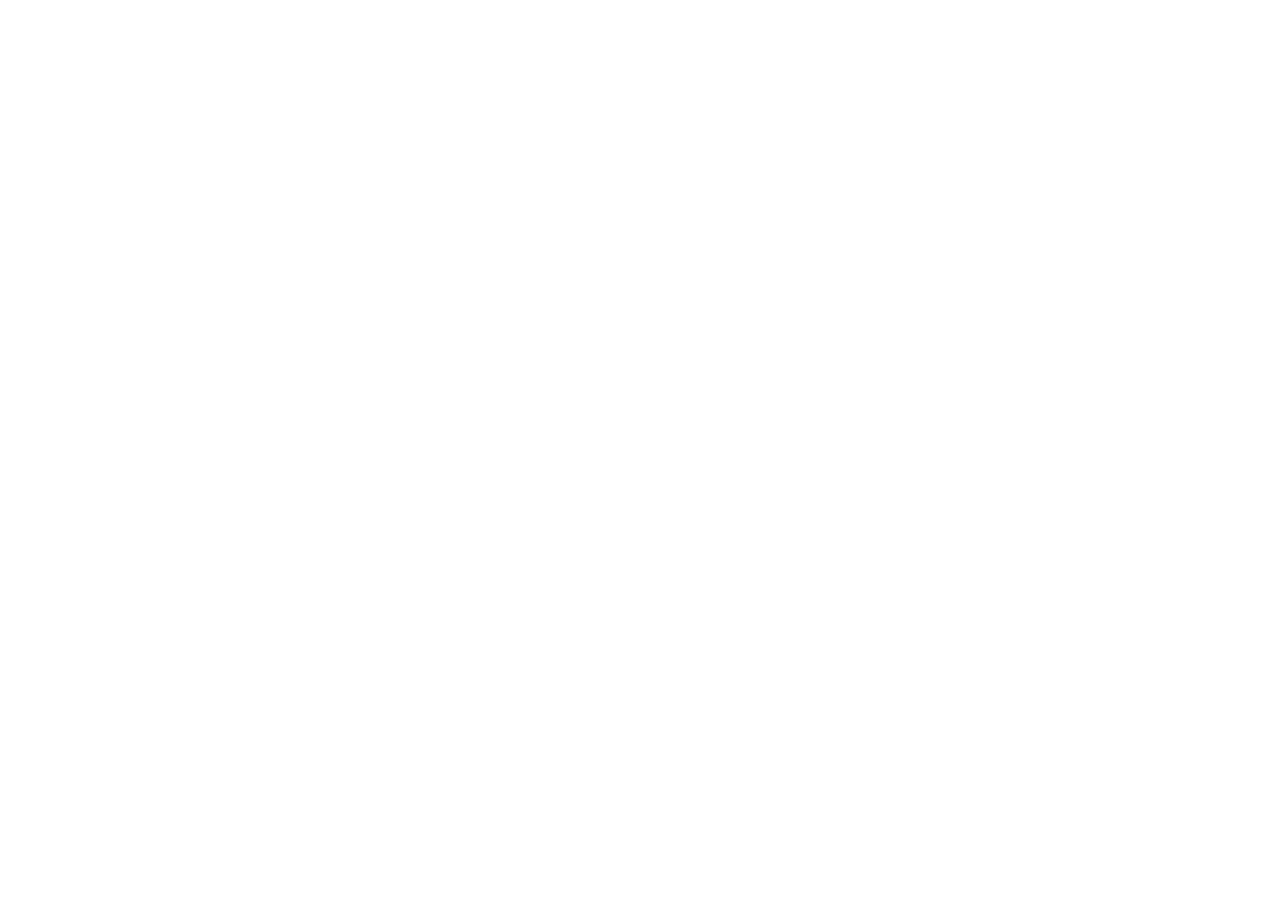
==== commit 18624ed5: "modular" ====
--- a/index.html
+++ b/index.html
@@ -1,546 +1,61 @@
 <html>
     <head>
-            <meta name="viewport" content="width=device-width, initial-scale=1">
-            <link href="https://fonts.googleapis.com/css?family=Lato|Poppins&display=swap" rel="stylesheet">
+        <meta name="viewport" content="width=device-width, initial-scale=1">
+        <link href="https://fonts.googleapis.com/css?family=Lato|Poppins&display=swap" rel="stylesheet">
+        <link rel="stylesheet" href="https://maxcdn.bootstrapcdn.com/bootstrap/4.3.1/css/bootstrap.min.css">
+        <link rel="stylesheet" href="https://cdn.jsdelivr.net/bxslider/4.2.12/jquery.bxslider.css">
+        <link rel="stylesheet" type="text/css" href="./css/banner.css">
+        <link rel="stylesheet" type="text/css" href="./css/booknow.css">
+        <link rel="stylesheet" type="text/css" href="./css/fact.css">
+        <link rel="stylesheet" type="text/css" href="./css/form.css">
+        <link rel="stylesheet" type="text/css" href="./css/gallery.css">
+        <link rel="stylesheet" type="text/css" href="./css/last.css">
+        <link rel="stylesheet" type="text/css" href="./css/page7.css">
+        <link rel="stylesheet" type="text/css" href="./css/resetcss.css">
+        <link rel="stylesheet" type="text/css" href="./css/schon.css">
+        <link rel="stylesheet" type="text/css" href="./css/speakers.css">
+        <link rel="stylesheet" type="text/css" href="./css/venue.css">
+
         
-        <link rel="stylesheet" href="https://maxcdn.bootstrapcdn.com/bootstrap/4.3.1/css/bootstrap.min.css">
-        <script src="https://ajax.googleapis.com/ajax/libs/jquery/3.4.1/jquery.min.js"></script>
-        <script src="https://cdnjs.cloudflare.com/ajax/libs/popper.js/1.14.7/umd/popper.min.js"></script>
-        <script src="https://maxcdn.bootstrapcdn.com/bootstrap/4.3.1/js/bootstrap.min.js"></script>
+        <link rel="stylesheet" type="text/css" href="./responsive/small-mobile.css">
+        <link rel="stylesheet" type="text/css" href="./responsive/tablet.css">
+        <link rel="stylesheet" type="text/css" href="./responsive/large-screen.css">
 
-        <link rel="stylesheet" href="https://cdn.jsdelivr.net/bxslider/4.2.12/jquery.bxslider.css">
-        <script src="https://ajax.googleapis.com/ajax/libs/jquery/3.1.1/jquery.min.js"></script>
-        <script src="https://cdn.jsdelivr.net/bxslider/4.2.12/jquery.bxslider.min.js"></script>
-        <link rel="stylesheet" type="text/css" href="main.css">
-        <link rel="stylesheet" type="text/css" href="responsive-css.css">
-    
+        
+        <script src="https://ajax.googleapis.com/ajax/libs/jquery/3.2.1/jquery.min.js"></script>
+    </head>
+    <body>
+        <div id="rectangle-1"></div>
+        <div id="schon"></div>
+        <div id="speakers"></div>
+        <div id="speakers1"></div>
+        <div id="speakers2"></div>
+        <div id="ticket-option"></div>
+        <div id="conference-schedule"></div>
+        <div id="booknow"></div>
+        <div id="flair-facts"></div>
+        <div id="poster"></div>
+        <div id="gallery"></div>
+        <div id="location"></div>
+        <div id="last"></div>
+        <div id="third-party"></div>
         <script>
-                $(window).on('resize',function(){location.reload();});  
-                var sliderActive = false;
-        var slider;
-        
-         function createSlider() {
-             slider = jQuery('.if-slider').bxSlider({
-                adaptiveHeight: false,
-                swipeThreshold: 40,
-                controls: true,
-                auto: true,
-                pause: 6000,
-                autoHover: true,
-              });
-              return true;
-        }
-        
-        //create slider if page is not wide
-        jQuery(document).ready(function(){
-            if (window.innerWidth < 600) {
-                sliderActive = createSlider();
+            $(document).ready(function(){
+                jQuery(function() {
+    jQuery.ajax({
+            url: './html/thirdparty.html',
+            dataType: 'html',
+            success: function(data) {
+                $('#third-party').html(data);
+            },
+            error: function(xhr, error){
+                alert('error. see console for details');
+                console.error(error);
             }
         });
+    });
+        });
         
-        //create/destroy slider based on width
-        jQuery(window).resize(function () {
-        
-            //if narrow and no slider, create slider 
-            if (window.innerWidth < 600 && sliderActive == false ) {
-                sliderActive = createSlider();
-            }
-        
-            //else if wide and active slider, destroy slider 
-            else if (window.innerWidth > 600 && sliderActive == true){
-                slider.destroySlider();
-                sliderActive = false;
-            }
-            //else if wide and active slider, or narrow and no slider, do nothing
-        });
-       
-            </script>
-        
-        
-    </head>
-    <body>
-        
-        <header class="Rectangle-1">
-            
-            <div class="container container1">
-               <a href="#"> <img src="image/flair.jpg" class="logo"> </a>
-            
-            <div class="buttons">
-                <a href="#"><div class="button button1">book now</div></a>
-                <a href="#"><div class="button button2">contact us</div></a>
-            </div></div>
-        </header>
-        <section class="poster">
-            <div class="banner-container">
-           <!-- <img src="closeup.png" class="banner"> -->
-            <div class="1container">
-                <div class="blob">
-            <div class="banner-text">
-                    <!--<img class="bannerLogo" src="flair-t.png" alt=""> -->
-                    
-                    <h2 class="message">Beauty Akademie <strong>Conference</strong></h2></div></div>
-                </div>
-            </div>
-        </section>
-        <section class="schon">
-            <div class="nail-container">
-            
-            <div class="container">
-                <div class="information"><h1 class="Schönheitskonferenz">Schönheitskonferenz</h1><br><img src="image/Element.png" class="element"><p class="date-time">von Freitag 27.bis Sonntag 29.September 2019 im Hotel SO/Vienna und präsentiert</p>
-                <a href="#"><div class="button button3">BOOK NOW</div></a>
-            </div></div></div>
-        </section>
-        <section class="speakers">
-               <div class="container">
-                <h1 class="Unsere-speaker">Unsere <strong class="Unsere-speaker text-strong">Speaker</strong></h1>
-                
-                    <p class="celebration-day">FREITAG 27, SEPTEMBER   <div class="tag">TAG 1</div></p>
-                    <h1 class="Unsere-speaker">Asthetische Medizen & <strong class="Unsere-speaker text-strong">Altersforschung</strong></h1>
-                    <img src="image/Element.png"   class="Element">
-                    <p class="text-above-grid"> It is a long established fact that a reader will be distracted by the readable content of a page when 
-                            looking at its layout. The point of using Lorem Ipsum is that it has a more-or-less</p>
-                    <div class="allfour">
-                        <div class="if-slider">
-                            <div class="one">
-                                <div class="inner-image"><img src="image/Lisa_Scharff.jpg" class="author-image" ></div>
-                                <div class="info">   
-                                    <h4 class="author-name">Dr. Nigma Talib</h4>
-                                    <p class="expertise">Naturopathic Doctor, Los Angeles</p>
-                                    <p class="detail-info">It is a long established fact that a reader will be distracted by the readable content of a page when  content of a page whenlooking at its layout. </p>
-                                    <a href="#" class="ext-link"><div class="arrow-rightS">&rarr;</div></a>
-                                </div> 
-                            </div>
-                           
-                        
-                        <div class="one">
-                                <div class="inner-image">
-                                        <img src="image/Lisa_Scharff.jpg" class="author-image" >
-                                </div>
-                                <div class="info">
-                                    
-                                    <h4 class="author-name">Dr. Nigma Talib</h4>
-                                    <p class="expertise">Naturopathic Doctor, Los Angeles</p>
-                                    <p class="detail-info">It is a long established fact that a reader will be distracted by the readable content of a page when  content of a page whenlooking at its layout. </p>
-                                    <a href="#" class="ext-link"><div class="arrow-rightS">&rarr;</div></a>
-                                </div>
-                            </div>
-                            <div class="one">
-                                    <div class="inner-image"><img src="image/Lisa_Scharff.jpg" class="author-image" ></div>
-                                    <div class="info">
-                                        
-                                        <h4 class="author-name">Dr. Nigma Talib</h4>
-                                        <p class="expertise">Naturopathic Doctor, Los Angeles</p>
-                                        <p class="detail-info">It is a long established fact that a reader will be distracted by the readable content of a page when  content of a page whenlooking at its layout. </p>
-                                        <a href="#" class="ext-link"><div class="arrow-rightS">&rarr;</div></a>
-                                    </div>
-                                </div><div class="one">
-                                        <div class="inner-image"><img src="image/Lisa_Scharff.jpg" class="author-image" ></div>
-                                        <div class="info">
-                                            
-                                            <h4 class="author-name">Dr. Nigma Talib</h4>
-                                            <p class="expertise">Naturopathic Doctor, Los Angeles</p>
-                                            <p class="detail-info">It is a long established fact that a reader will be distracted by the readable content of a page when  content of a page whenlooking at its layout. </p>
-                                            <a href="#" class="ext-link"><div class="arrow-rightS">&rarr;</div></a>
-                                        </div>
-                                    </div> 
-                    </div> </div>
-
-            </div>     
-        </section> <hr class="speakers-hr">
-        <section class="speakers1">
-                <div class="container">
-                 <h1 class="Unsere-speaker">Unsere <strong class="Unsere-speaker text-strong">Speaker</strong></h1>
-                 
-                     <p class="celebration-day">FREITAG 27, SEPTEMBER   <div class="tag">TAG 1</div></p>
-                     <h1 class="Unsere-speaker">Asthetische Medizen & <strong class="Unsere-speaker text-strong">Altersforschung</strong></h1>
-                     <img src="image/Element.png"   class="Element">
-                     <p class="text-above-grid"> It is a long established fact that a reader will be distracted by the readable content of a page when 
-                             looking at its layout. The point of using Lorem Ipsum is that it has a more-or-less</p>
-                     <div class="allfour">
-                            <div class="if-slider">
-                        <div class="one">
-                             <div class="inner-image"><img src="image/Lisa_Scharff.jpg" class="author-image" ></div>
-                             <div class="info">
-                                     
-                                 <h4 class="author-name">Dr. Nigma Talib</h4>
-                                 <p class="expertise">Naturopathic Doctor, Los Angeles</p>
-                                 <p class="detail-info">It is a long established fact that a reader will be distracted by the readable content of a page when  content of a page whenlooking at its layout. </p>
-                                 <a href="#" class="ext-link"><div class="arrow-right">&rarr;</div></a>
-                             </div>
-                         </div>
-                         <div class="one">
-                                 <div class="inner-image">
-                                         <img src="image/Lisa_Scharff.jpg" class="author-image" >
-                                 </div>
-                                 <div class="info">
-                                     
-                                     <h4 class="author-name">Dr. Nigma Talib</h4>
-                                     <p class="expertise">Naturopathic Doctor, Los Angeles</p>
-                                     <p class="detail-info">It is a long established fact that a reader will be distracted by the readable content of a page when  content of a page whenlooking at its layout. </p>
-                                     <a href="#" class="ext-link"><div class="arrow-right">&rarr;</div></a>
-                                 </div>
-                             </div>
-                             <div class="one">
-                                     <div class="inner-image"><img src="image/Lisa_Scharff.jpg" class="author-image" ></div>
-                                     <div class="info">
-                                         
-                                         <h4 class="author-name">Dr. Nigma Talib</h4>
-                                         <p class="expertise">Naturopathic Doctor, Los Angeles</p>
-                                         <p class="detail-info">It is a long established fact that a reader will be distracted by the readable content of a page when  content of a page whenlooking at its layout. </p>
-                                         <a href="#" class="ext-link"><div class="arrow-right">&rarr;</div></a>
-                                     </div>
-                                 </div><div class="one">
-                                         <div class="inner-image"><img src="image/Lisa_Scharff.jpg" class="author-image" ></div>
-                                         <div class="info">
-                                             
-                                             <h4 class="author-name">Dr. Nigma Talib</h4>
-                                             <p class="expertise">Naturopathic Doctor, Los Angeles</p>
-                                             <p class="detail-info">It is a long established fact that a reader will be distracted by the readable content of a page when  content of a page whenlooking at its layout. </p>
-                                             <a href="#" class="ext-link"><div class="arrow-right">&rarr;</div></a>
-                                         </div>
-                                     </div>
-                     </div></div>
- 
-             </div>     
-         </section> <hr class="speakers-hr">
-         <section class="speakers2">
-                <div class="container">
-                 <h1 class="Unsere-speaker">Unsere <strong class="Unsere-speaker text-strong">Speaker</strong></h1>
-                 
-                     <p class="celebration-day">FREITAG 27, SEPTEMBER   <div class="tag">TAG 1</div></p>
-                     <h1 class="Unsere-speaker">Asthetische Medizen & <strong class="Unsere-speaker text-strong">Altersforschung</strong></h1>
-                     <img src="image/Element.png"   class="Element">
-                     <p class="text-above-grid"> It is a long established fact that a reader will be distracted by the readable content of a page when 
-                             looking at its layout. The point of using Lorem Ipsum is that it has a more-or-less</p>
-                     <div class="allfour">
-                            <div class="if-slider"> 
-                        <div class="one">
-                             <div class="inner-image"><img src="image/Lisa_Scharff.jpg" class="author-image" ></div>
-                             <div class="info">
-                                     
-                                 <h4 class="author-name">Dr. Nigma Talib</h4>
-                                 <p class="expertise">Naturopathic Doctor, Los Angeles</p>
-                                 <p class="detail-info">It is a long established fact that a reader will be distracted by the readable content of a page when  content of a page whenlooking at its layout. </p>
-                                 <a href="#" class="ext-link"><div class="arrow-right">&rarr;</div></a>
-                             </div>
-                         </div>
-                         <div class="one">
-                                 <div class="inner-image">
-                                         <img src="image/Lisa_Scharff.jpg" class="author-image" >
-                                 </div>
-                                 <div class="info">
-                                     
-                                     <h4 class="author-name">Dr. Nigma Talib</h4>
-                                     <p class="expertise">Naturopathic Doctor, Los Angeles</p>
-                                     <p class="detail-info">It is a long established fact that a reader will be distracted by the readable content of a page when  content of a page whenlooking at its layout. </p>
-                                     <a href="#" class="ext-link"><div class="arrow-right">&rarr;</div></a>
-                                 </div>
-                             </div>
-                             <div class="one">
-                                     <div class="inner-image"><img src="image/Lisa_Scharff.jpg" class="author-image" ></div>
-                                     <div class="info">
-                                         
-                                         <h4 class="author-name">Dr. Nigma Talib</h4>
-                                         <p class="expertise">Naturopathic Doctor, Los Angeles</p>
-                                         <p class="detail-info">It is a long established fact that a reader will be distracted by the readable content of a page when  content of a page whenlooking at its layout. </p>
-                                         <a href="#" class="ext-link"><div class="arrow-right">&rarr;</div></a>
-                                     </div>
-                                 </div><div class="one">
-                                         <div class="inner-image"><img src="image/Lisa_Scharff.jpg" class="author-image" ></div>
-                                         <div class="info">
-                                             
-                                             <h4 class="author-name">Dr. Nigma Talib</h4>
-                                             <p class="expertise">Naturopathic Doctor, Los Angeles</p>
-                                             <p class="detail-info">It is a long established fact that a reader will be distracted by the readable content of a page when  content of a page whenlooking at its layout. </p>
-                                             <a href="#" class="ext-link"><div class="arrow-right">&rarr;</div></a>
-                                         </div>
-                                     </div>
-                     </div> </div>
- 
-             </div>     
-         </section> <hr class="speakers-hr">
-         <section class="ticket-option">
-             <div class="container">
-                 <div class="page-6">
-                 <div class="ticket-text">
-                    <h1 class="Ticket-Optionen"><span class="text-style-1 ">Ticket</span> Optionen</h1>
-                    <p class="Mageschneidert">Maßgeschneidert für Sie</p>
-                   
-                    <!-- <ul class="listbutyAcdmyOuter">
-                        <li class="listbutyAcdmy">
-                            <div class="contentList">
-                                <h4 class="listTilte">Speaker´s Ticket: 50 Euro pro Tag</h4>
-                                <p class="listdescription">beinhaltet alle Vorträge, Kaffee & Wasser,Goodie Bag</p>
-                            </div>
-                        </li>
-                    </ul>           -->
-                     <ul class="listouter">
-                         <li class="listinner">
-                              <div class="content-ticket"> <p class="listinnerh"> Speaker´s Ticket: 50 Euro pro Tag<br> 
-                              <span class="listinnerp"> beinhaltet alle Vorträge, Kaffee & Wasser,
-                                    Goodie Bag</span> </p> </div>
-                         </li>
-                         
-
-                         
-                                <li class="listinner">
-                                     <div class="content-ticket"> <h4 class="listinnerh"> Editor´s Lunch: 50 Euro
-                                             </h4>
-                                     <p class="listinnerp">  beinhaltet ein gemeinsames Mittagessen mit
-                                            Desirée Treichl-Stürgkh und Ingrid Geringer</p> </div>
-                                </li>
-                                
-                                
-                                        <li class="listinner">
-                                             <div class="content-ticket"> <h4 class="listinnerh"> Premium VIP-Package: 190 Euro pro Tag
-                                                    </h4>
-                                             <p class="listinnerp"> beinhaltet alle Vorträge, je einen Workshop
-                                                    On-side & Off-Location, Editors Lunch, Food &
-                                                    Beverages, Goodie Bag</p> </div>
-                                        </li>
-                                    </ul> 
-                 </div>
-                 <div class="form-ab">
-                     <form>
-                         First Name <br> <input type="text" placeholder="Enter First Name..."> 
-                         <br> Last Name <br>
-                         
-                         
-                         <input type="text" placeholder="Enter Last Name...">  <br>
-                         Email <br>
-                         <input type="text" placeholder="Enter Email...">  <br>
-                         Address <br>
-                         <textarea placeholder="Type Your Address..."  rows="8" cols="50"></textarea> <br>
-                         <p class="checkbox-p"><input type="checkbox"> I agree to the <span class="blue-link">terms & conditions, Privacy Policy</span></p>
-                         <input type="submit" value="Submit">
-
-                     </form>
-                 </div>
-             </div>
-         </section>
-         <hr class="after-form-hr">
-         <section class="conference-schedule"><div class="container">
-                
-                <p class="celebration-day">Events Timeline </p>
-                <h1 class="Unsere-speaker">Conference Sсhedule</h1>
-                <img src="image/Element.png"   class="Element">
-                <div class="days">
-                    <div class="day1"><p class="dayp">DAY 1</p></div>
-                    <div class="day2"><p class="dayp">DAY 2</p></div> 
-                    <div class="day3"><p class="dayp">DAY 3</p></div>
-                </div>
-                <div class="mainhall"><p class="dayp">MAIN HALL A</p></div>
-                 <div class="submainhall">
-                     <div class="subhalll">
-                         <h1 class="heading">Morning</h1>
-                         <div class="info7">
-                             <div class="author-image7"><img src="image/barbara.png"></div>
-                             <div class="show-details"><p class="name7">Dr. Barbara Sturm</p>
-                                <p class="details7">It is a long established fact that </p>
-                                <p class="timings7">9:30 AM - 11:30 AM</p>
-                                <p class="tickets"><img src="image/tickets.png">Hurry up! Only 10 tickets left</p>
-                                    <div class="button7">BOOK NOW</div>
-                             </div>
-                            
-                         </div>
-                         <hr class="hr7">
-                         <div class="info7">
-                                <div class="author-image7"><img src="image/barbara.png"></div>
-                                <div class="show-details"><p class="name7">Dr. Barbara Sturm</p>
-                                   <p class="details7">It is a long established fact that </p>
-                                   <p class="timings7">9:30 AM - 11:30 AM</p>
-                                   <p class="tickets"><img src="image/tickets.png">Hurry up! Only 10 tickets left</p>
-                                       <div class="button7">BOOK NOW</div>
-                                </div>
-                                
-                            </div> <hr class="hr7">
-                     </div>
-                     <div class="subhallr">
-                            <h1 class="heading">Afternoon</h1>
-                            <div class="info7">
-                                    <div class="author-image7"><img src="image/barbara.png"></div>
-                                    <div class="show-details"><p class="name7">Dr. Barbara Sturm</p>
-                                       <p class="details7">It is a long established fact that </p>
-                                       <p class="timings7">9:30 AM - 11:30 AM</p>
-                                       <p class="tickets"><img src="image/tickets.png">Hurry up! Only 10 tickets left</p>
-                                           <div class="button7">BOOK NOW</div>
-                                    </div>
-                                    
-                                </div>  <div class="form-ab2">
-                                        <form>
-                                            First Name <br> <input type="text" placeholder="Enter First Name..."> 
-                                            <br> Last Name <br>
-                                            
-                                            
-                                            <input type="text" placeholder="Enter Last Name...">  <br>
-                                            Email <br>
-                                            <input type="text" placeholder="Enter Email...">  <br>
-                                            Address <br>
-                                            <textarea placeholder="Type Your Address..."  rows="8" cols="50"></textarea> <br>
-                                            <p class="checkbox-p"><input type="checkbox"> I agree to the <span class="blue-link">terms & conditions, Privacy Policy</span></p>
-                                            <input type="submit" value="Submit">
-                   
-                                        </form>
-                                    </div> <hr class="hr7">
-                                    <div class="info7">
-                                            <div class="author-image7"><img src="image/barbara.png"></div>
-                                            <div class="show-details"><p class="name7">Dr. Barbara Sturm</p>
-                                               <p class="details7">It is a long established fact that </p>
-                                               <p class="timings7">9:30 AM - 11:30 AM</p>
-                                               <p class="tickets"><img src="image/tickets.png">Hurry up! Only 10 tickets left</p>
-                                                   <div class="button7">BOOK NOW</div>
-                                            </div>
-                                            
-                                        </div>
-
-                     </div>
-                 </div>   
-
-         </div></section>
-<section class="booknow">
-    <div class="container">
-            <div class="content8">
-                <img src="image/Element.png" class="content8i">
-                <h3 class="book-now8">Book Now</h3>
-                <p class="text-8">This is the text</p>
-                <a href="#" style="margin: 0 auto;"><div class="button button8">BOOK NOW</div></a><p class="button8"></p>
-            </div>
-        </div>
-    </section>
-    <section class="flair-facts">
-        <div class="container">
-          <div class="new9">
-            <div class="facts9">
-            <h1 class="Unsere-speaker">Flair Facts</h1>
-            <img src="image/Element.png" class="content8i">
-            </div>
-            <div class="info-i9 info-i9a">
-                <div class="info9"><ul><li class="leaf9"><p class="info9data">Wissen macht schön: internationale und nationale
-                        Experten vermitteln Beauty-Know-How</p></li>
-                    <li class="leaf9"><p class="info9data">Wissen macht schön: internationale und nationale
-                        Experten vermitteln Beauty-Know-How</p></li>
-                        <li class="leaf9"><p class="info9data">Wissen macht schön: internationale und nationale
-                            Experten vermitteln Beauty-Know-How</p></li>
-                    </ul></div>
-                <div class="i9"></div>
-            </div>
-            </div>
-            <div>
-                    
-                    <div class="info-i9">
-                        
-                        <div class="i9-2"></div>
-                        <div class="info9-2"><div><ul><li class="leaf9 leaf9-2"><p class="info9data2">Wissen macht schön: internationale und nationale
-                            Experten vermitteln Beauty-Know-How</p></li>
-                            <li class="leaf9 leaf9-2"><p class="info9data2">Wissen macht schön: internationale und nationale
-                                Experten vermitteln Beauty-Know-How</p></li>
-                                <li class="leaf9 leaf9-2"><p class="info9data2">Wissen macht schön: internationale und nationale
-                                    Experten vermitteln Beauty-Know-How</p></li>
-                        
-                        </ul></div></div>
-                    </div>
-                    </div>
-        </div>
-    </section>
-    <section class="gallery">
-        <div class="container">
-                
-                        <div class=" gallery-inn">    
-                        <p class="titleg">OUR GALLERY</p>    
-                        <h2 class="textg">Workshop Moments</h2>
-                        <div id="myCarousel" class="carousel slide" data-ride="carousel">
-                        
-                          <!-- Indicators -->
-                          <ul class="carousel-indicators">
-                            <li data-target="#myCarousel" data-slide-to="0" class="active"></li>
-                            <li data-target="#myCarousel" data-slide-to="1"></li>
-                            <li data-target="#myCarousel" data-slide-to="2"></li>
-                            <li data-target="#myCarousel" data-slide-to="3"></li>
-                          </ul>
-                          
-                          <!-- The slideshow -->
-                          <div class="carousel-inner">
-                            <div class="carousel-item active">
-                              <img src="image/1.jpg" alt="Los Angeles">
-                            </div>
-                            @media only screen and (max-width: 370px) {
-                                .allfour{
-                                     margin-left: 13px; 
-                                 }    
-                            
-                            }                  <div class="carousel-item">
-                              <img src="image/2.jpg" alt="Chicago">
-                            </div>
-                            <div class="carousel-item">
-                              <img src="image/3.jpg" alt="New York">
-                            </div>
-                            <div class="carousel-item">
-                                    <img src="image/4.jpg" alt="New York">
-                                  </div>
-                          </div>
-                          
-                          <!-- Left and right controls -->
-                          <a class="carousel-control-prev" href="#myCarousel" data-slide="prev">
-                            <span class="carousel-control-prev-icon"></span>
-                          </a>
-                          <a class="carousel-control-next" href="#myCarousel" data-slide="next">
-                            <span class="carousel-control-next-icon"></span>
-                          </a>
-                        </div>
-                        </div>
-                        </div>
-    </section>
-    <section class="location"><div class="venue"><h1 class="info11">Venue & Info</h1>
-    <img src="image/Element.png" class="element11">
-    <p class="info11p">It is a long established fact that a reader 
-        will be distracted by the readable content of a 
-        page when looking at its layout. </p></div>
-    <div class="map"><iframe width="100%" height="400" src="https://maps.google.com/maps?width=100%&amp;height=600&amp;hl=en&amp;q=1%20Grafton%20Street%2C%20Dublin%2C%20Ireland+(My%20Business%20Name)&amp;ie=UTF8&amp;t=&amp;z=17&amp;iwloc=B&amp;output=embed" frameborder="0" scrolling="no" marginheight="0" marginwidth="0"><a href="https://www.maps.ie/coordinates.html">gps coordinates</a></iframe></div>
-    <div class="address">
-        <div class="inner-address">
-            <div class="address-data1">
-                   <img src="image/telephone.png" class="telephone-i" width="16px" height="16px"> 
-                   <h2 class="phone11">PHONE</h2>
-                   <p class="phone-number">+43 1 214 06 01</p>
-            </div>
-            <hr class="hr11">
-            <div class="address-data1">
-                    <img src="image/email.png" class="telephone-i" width="16px" height="16px"> 
-                    <h2 class="phone11">EMAIL</h2>
-                    <p class="phone-number">flairbeauty-akademie@aheadmedia.com</p>
-             </div>
-             <hr class="hr11"> <div class="address-data1">
-                    <img src="image/maps.png" class="telephone-i" width="16px" height="16px"> 
-                    <h2 class="phone11">ADDRESS</h2>
-                    <p class="phone-number">SO/ Vienna Hotel , Praterstraße 1
-                            1020 Wien</p>
-             </div>
-            
-        </div>
-    </div></section>
-    <section class="last">
-     <div class="container">  
-       <div class="three-e"> <div class="left12"><div class="inner-left12"><img src="image/flair2.png" width="168px" height="69px">
-        <p class="last-text">Lorem Ipsum is simply dummy text of the printing and typesetting industry. dummy text of the printing and typesetting industry.</p>
-
-    
-   <a href=""> <img src="image/pinterest.png" width="30px" height="30px" class="logo12"> </a>
-   <a href=""><img src="image/facebook.png" width="30px" height="30px" class="logo12"></a>
-   <a href=""><img src="image/twitter.png" width="30px" height="30px" class="logo12"></a> </div>
-</div>
-        <div class="middle12">
-            <h1 class="last-title">Useful Links</h1>
-             <ul class="last-ul"><li class="last-li"><a class="lasta" href="#">Imprint</a></li><li class="last-li"><a class="lasta" href="#">Terms and Condition</a></li><li class="last-li"><a class="lasta" href="#">Contact</a></li><li class="last-li"><a class="lasta" href="#">Privacy Policy</a></li></ul>
-        </div>
-        <div class="right12">
-             <div class="inner-right"><h1 class="last-title last-left-title">Contact</h1>
-             <p class="p12"><img src="image/add.png"><span class="info12">SO/ Vienna Hotel , Praterstraße 1
-                1020 Wien</span></p>
-             <p class="p12"><img src="image/email2.png"><span class="info12">@aheadmedia.com</span></p>
-             <p class="p12"><img src="image/phone2.png"><span class="info12">+43 1 214 06 01</span></p>
-            </div>
-        </div> </div></div>
-    </section>
-
-</body>
+        </script>
+    </body>
 </html>--- a/css/banner.css
+++ b/css/banner.css
@@ -0,0 +1,128 @@
+
+.Rectangle-1 {
+    width: 100%;
+    height: 92px;
+    box-shadow: 0 3px 23px 0 rgba(0, 0, 0, 0.14);
+    background-color: #ffffff;
+    display: flex;
+    justify-content:space-between !important;
+    align-items: center !important;
+    flex-wrap: wrap;
+    
+    
+  }
+.logo {
+    max-width:130px;
+    padding-left: 20px;
+    padding-top: 20px;    
+  }
+  .buttons{
+      float: right;
+      flex: 0 0 auto;
+      width: auto;
+      max-width: 100%;
+      position: relative;
+      padding-top: 10px;
+  }
+  .button{
+        flex-direction: row;
+        min-width: 156.6px;
+        height: 45px;
+        border-radius: 23px;
+        border: solid 1px #cfc6c6;
+        display: inline-block;
+        position: relative;
+        text-decoration: none;
+        vertical-align: top;
+        text-align: center;
+        padding: 13px 26px;
+        line-height: 1.36;
+        font-weight: 700;
+        font-size: 0.875rem;
+        background-color: #ffffff;
+        color: #1a1a19;
+        text-transform: uppercase;
+        transition: .4s ease-in-out;
+  }
+  .button:hover{
+    background-color: #ff9999;
+    color: #ffffff;
+  }
+ .button1{
+   margin-right: 20px;
+ }
+  .poster{
+     
+      width: 100%;
+      height: 677.4px;
+      background-position: center;
+  }
+  img{
+    height: auto;
+  }
+  .banner {
+    margin: auto;
+    width: 100%;
+}
+  
+.header-container {
+  
+  
+    width: 100%;
+    margin-left: auto;
+    margin-right: auto;
+    padding-left: 55px;
+    padding-right: 55px;
+  
+}
+.container {
+  width: 1200px;
+  
+  margin-right: auto;
+  margin-left: auto;
+}
+.message{
+  display: block;
+  
+  font-family: "Playfair Display", serif;
+  font-size: 76px;
+  color: rgb(255, 255, 255);
+  font-weight: 400;
+  font-style: italic;
+  text-align: left;
+  
+}
+.banner-text {
+  position: absolute;
+  top: 50%;
+  transform: translateY(-50%);
+  padding: 20px;
+  margin-left: 114px; 
+  z-index: 99;
+}
+
+.blob {
+  position: absolute;
+  width: 500px;
+  height: 500px;
+  background: #f8adb1;
+  opacity: 0.83;
+  z-index: 0;
+  margin-top: -10px;
+  top: 25%;
+  left: 25%;
+ 
+}
+.banner-container{
+
+  background-image: url("image/closeup.png");
+  height: 100%;
+  background-position: center;
+  background-repeat: no-repeat;
+  background-size: cover;
+  position: relative;
+  display: grid;
+  justify-content: center;
+  text-align: center;
+  align-items: center;
+}--- a/css/booknow.css
+++ b/css/booknow.css
@@ -0,0 +1,56 @@
+
+
+
+/* book now section*/
+.booknow{
+    margin-top: 100px;
+    padding: 100px 0;
+    height: auto;
+    width:auto;
+    background-image: url("image/booknow.png");
+    align-content: center;
+    justify-content: center;
+    background-repeat: no-repeat;
+    background-size: 100% auto;
+    background-position: bottom;
+  }
+  .content8{
+    display: grid;
+    align-content: center;
+    justify-content: center;
+    padding-bottom: 20px;
+  }
+  
+  .content8i{
+    margin-top: 110px;
+    align-items: center;
+    margin: 0 auto;
+    
+  }
+  .book-now8{
+    margin-top:28px;
+    font-family: PlayfairDisplay;
+    font-size: 50px;
+    font-weight: normal;
+    font-style: italic;
+    font-stretch: normal;
+    line-height: 1.24;
+    letter-spacing: -0.75px;
+    text-align: center;
+    color: #232323;
+    margin-top:50px;
+  }
+  .Book-Now .text-style-1 {
+    font-style: normal;
+  }
+  
+  .text-8{
+    font-family: 'Lato',sans-serif;
+    font-weight: 400;
+    color: #9c9da7;
+    font-style: bold;
+    line-height: 1.61;
+    text-align: center;
+    margin-top: 50px;
+    margin-bottom: 50px;
+  }--- a/css/fact.css
+++ b/css/fact.css
@@ -0,0 +1,127 @@
+
+
+/* book now over*/
+
+/*facts section*/
+.facts9{
+    display: grid;
+    align-content: center;
+    justify-content: center;
+    
+  }
+  
+  .info-i9{
+    display: flex;
+    margin-top: 62px;
+    
+  }
+  .info9{
+    width: 50%;
+    padding: 30px;
+    margin-left: 30px;
+  }
+  .info9inner{
+    width: 75%;
+    display: grid;
+    align-content: center;
+    align-items: center;
+    
+  }
+  
+  .i9{
+    background-image: url("image/facts-img-1.jpg");
+    width: 460px;
+    height: 299px;
+    border-radius: 0 0 0 50px;
+    margin-left: 50px;
+    background-repeat: no-repeat;
+    background-size: 100% auto;
+    margin-top: 60px;
+  }
+  
+  .info9data{
+  
+    font-family: Lato;
+    font-size: 18px;
+    font-weight: 600;
+    line-height: 1.94;
+    letter-spacing: -0.27px;
+    text-align: left;
+    color: #232323;
+    border-bottom: 1px solid grey;
+    padding-bottom: 29.4px;
+    width: 80%;
+    
+  }
+  
+  .hr9{
+    margin-top: 14px;
+    width: 65%;
+    float: left;
+    
+  }
+  ul, li{
+    list-style: none;
+  }
+  .leaf9{
+    position: relative;
+    padding-top: 20px;
+  }
+  .leaf9::before{
+    content: "";
+    width: 64px;
+    height: 64px;
+    border-radius: 50%;
+    opacity: 0.09;
+    background-color: #f99;
+    position: absolute;  
+    z-index: 1;
+    left: -87px;
+    
+  
+  }
+  .leaf9::after{
+    content: ""; 
+    background-image: url("image/leaf.png");
+    top: 43px;
+    left: -67px;
+    position: absolute;
+    width: 23px;
+    height: 23px;
+  }
+  .i9-2{
+    background-image: url("image/facts-img-1.jpg");
+    width: 520px;
+    height: 299px;
+    border-radius: 0 0 0 50px;
+    
+    background-repeat: no-repeat;
+    background-size: 100% auto;
+    margin-top: 60px;
+  }
+  .info9-2{
+    width: 50%;
+    padding: 30px;
+    margin-left: 150px;
+  }
+  
+  .info9data2{
+  
+    font-family: Lato;
+    font-size: 18px;
+    font-weight: 600;
+    line-height: 1.94;
+    letter-spacing: -0.27px;
+    text-align: left;
+    color: #232323;
+    border-bottom: 1px solid grey;
+    padding-bottom: 29.4px;
+    
+    
+  }
+  .leaf9{
+    position: relative;
+    padding-top: 20px;
+    padding-right: 60px;
+  }
+  --- a/css/form.css
+++ b/css/form.css
@@ -0,0 +1,130 @@
+
+
+/*form*/
+
+.form-ab{
+    margin-top: 66px;
+    width:40%;
+    margin-left: 100px;
+    margin-right: 100px;
+    float:right;
+    padding: 20px;
+    background-color: #ffffff;
+    border-radius: 5px;
+    border: solid 1px #dcdbdb;
+    font-family: Poppins;
+    line-height: 1.75;
+    font-size: 14px;
+    font-weight: 700;
+    letter-spacing: 0.5px;
+    
+  }
+  .ticket-text{
+    float: left;
+  }
+  
+  input[type=text], textarea {
+    
+    padding: 12px;
+    border: 1px solid #dcdbdb;
+    border-radius: 4px;
+    box-sizing: border-box;
+    margin-top: 6px;
+    margin-bottom: 16px;
+    resize: vertical;
+    width: -webkit-fill-available;
+    border: solid 1px #f2f2f2;
+    background-color: #f8f8f8;
+    
+    font-size: 12px;
+  
+  }
+  
+  input[type=submit] {
+    text-transform: uppercase;
+    color: white;
+    padding: 12px 20px;
+    border: none;
+    border: solid 1px #cfc6c6;  
+    border-radius: 23px;
+    background-color: #ff9999;
+    margin-top: 27.6px;
+    cursor: pointer;
+  }
+  
+  input[type=submit]:hover {
+    background-color: rgb(252, 252, 252);
+    border: solid 1px #cfc6c6;
+    color: #1a1a19;
+  }
+  .blue-link{
+    color: #108efc;
+  }
+  
+  .checkbox-p{
+    padding-top: 4px; 
+    font-size: 12px;
+  }
+  
+  /*form complete*/
+  /* text before form */
+  .Ticket-Optionen {
+    width: 351px;
+    height: 67px;
+    font-family: PlayfairDisplay;
+    font-size: 50px;
+    font-weight: bold;
+    line-height: 1.24;
+    letter-spacing: -0.75px;
+    text-align: left;
+    color: #232323;
+  }
+  .text-style-1 {
+    font-weight: normal;
+    font-style: italic;
+  }
+  .Mageschneidert{
+    font-family: PlayfairDisplay;
+    font-size: 29px;
+    line-height: 2.14;
+    letter-spacing: -0.44px;
+    text-align: left;
+    color: #232323;
+  }
+  
+  
+  .listinner{
+    list-style: none;
+    display: flex;
+    padding-top: 25px;
+    padding-left: 25px;
+    padding-bottom: 25px;
+    width:346px;
+  }
+  
+  .listinner:before{
+  content: "";
+  width: 7px;
+  height:7px;
+  border-radius: 50%;
+  border: 1px solid #ff9999;
+  display: block;
+  margin-top: 15px;
+  min-width: 7px;
+  }
+  
+  .content-ticket{
+    padding-left: 15px;
+  }
+  
+  .listinnerp{
+    font-family: Lato;
+    font-style: italic;  
+    line-height: 1.61;
+    text-align: left;
+    color: #9c9da7;
+  }
+  .listinnerh{
+    font-weight: bold;
+    color: #151516;
+  }--- a/css/gallery.css
+++ b/css/gallery.css
@@ -0,0 +1,36 @@
+
+
+/*section gallery*/
+.gallery{
+    background-image: url("image/bg-3.png");
+    height: 800px;
+    background-repeat: no-repeat;
+    background-size: cover;
+    text-align: center;
+    align-content: center;
+    justify-content: center;
+  }
+  .gallery-inn{
+  
+  }
+  .titleg{
+    font-family: OpenSans;
+    font-size: 14px;
+    line-height: 1.36;
+    letter-spacing: 5.43px;
+    
+    color: #ffffff;
+    padding-top: 100px;
+    padding-bottom: 16px;
+  }
+  .textg{
+  
+    font-family: PlayfairDisplay;
+    font-size: 50px;
+    font-style: italic;
+    line-height: 1.24;
+    letter-spacing: -0.75px;
+    padding-bottom: 52px;
+    color: #ffffff;
+  }
+  --- a/css/last.css
+++ b/css/last.css
@@ -0,0 +1,113 @@
+
+/*last section*/
+.left12{
+    float: left;
+    width: 40%;
+    display: flex;
+    justify-content: center;
+    align-content: center;
+    padding-right: 30px;
+    
+  }
+  .last-text{
+    margin-top: 39px;
+    margin-bottom: 44px;
+    font-family: Lato;
+    font-size: 16px;
+    line-height: 1.88;
+    letter-spacing: normal;
+    text-align: left;
+    color: #969cae;
+  }
+  .inner-left12{
+    margin-top: 78px;
+  }
+  
+  .middle12{
+    width: 25%;
+    float: left;
+    
+  }
+  .last-title{
+    font-family: Poppins;
+    font-size: 20px;
+    font-weight: 500;
+    line-height: 1.5;
+    letter-spacing: -0.3px;
+    text-align: left;
+    color: #232323;
+    margin-top: 85px;
+  
+  }
+  
+  .last-ul{
+    padding-top: 30px;
+    padding-left: 15px;
+  }
+  .last-li{
+    padding-bottom: 10px;
+    font-family: Lato;
+    font-size: 14px;
+    line-height: 2.57;
+    text-align: left;
+    color: #969cae;
+  }
+  
+  
+  .last-li::before{
+    content: "\003E";
+    padding-right: 10px;
+    color: #969cae;  
+    transition: .4s ease-in-out;
+  }
+  .last-li:hover:before{
+    content: "\003E";
+    padding-right: 10px;
+    color: #ff9999;
+    padding-left: 15px;
+  }
+  
+  .right12{
+    width: 30%;
+    float: right;
+    
+  }
+  
+  .info12{
+    font-family: OpenSans;
+    font-size: 14px;
+    line-height: 2;
+    text-align: left;
+    color: #969cae;
+    padding-left: 24.2px;
+    transition: .4s ease-in-out;
+  }
+  
+  .p12{
+    padding-bottom: 25px;
+  }
+  .last-left-title{
+    padding-bottom: 42.3px;
+  }
+  
+  .lasta{
+    padding-bottom: 10px;
+    font-family: Lato;
+    font-size: 14px;
+    line-height: 2.57;
+    text-align: left;
+    color: #969cae;
+  }
+  
+  .lasta:hover{
+    /* padding-left: 15px; */
+    font-family: Lato;
+    font-size: 14px;
+    line-height: 2.57;
+    text-align: left;
+    color: #ff9999;
+  }
+  .info12:hover{
+    color: #ff9999;
+  }
+  --- a/css/page7.css
+++ b/css/page7.css
@@ -0,0 +1,213 @@
+
+
+/* text before form finish*/
+
+/* page 7*/
+
+.conference-schedule{
+    text-align: center;
+    margin-top: 200px;
+  }
+  .days{
+    height: 108px;
+    background-color: #2d2d2d;
+    margin-top: 40px;
+    border-radius: 5px 5px 0 0;
+    justify-content: center;
+    align-items: center;
+    display: flex;
+  }
+  .dayp{
+    margin-top: 0;
+    margin-bottom: 0;
+  }
+  .day1{
+    width: 122.3px;
+    height: 45px;
+    border-radius: 23px;
+    background-color: #4c4c4c;
+    margin:10.7px;
+    display: grid;
+    justify-content: center;
+    align-items: center;
+    font-family: Poppins;
+    font-size: 14px;
+    font-weight: bold;
+    line-height: 1.5;
+    letter-spacing: -0.21px;
+    color: #ffffff;
+  }
+  .day2{
+    width: 122.3px;
+    height: 45px;
+    border-radius: 23px;
+    background-color: #4c4c4c;
+    margin:10.7px;
+    display: grid;
+    justify-content: center;
+    align-items: center;
+    font-family: Poppins;
+    font-size: 14px;
+    font-weight: bold;
+    line-height: 1.5;
+    letter-spacing: -0.21px;
+    color: #ffffff;
+  }
+  .day3{
+    width: 122.3px;
+    height: 45px;
+    border-radius: 23px;
+    background-color: #4c4c4c;
+    margin:10.7px;
+    display: grid;
+    justify-content: center;
+    align-items: center;
+    font-family: Poppins;
+    font-size: 14px;
+    font-weight: bold;
+    line-height: 1.5;
+    letter-spacing: -0.21px;
+    background-color: #ff9999;
+    color: #ffffff;
+  }
+  .mainhall{
+    height: 67px;
+    background-color: #f0f0f0;
+    align-content: center;
+    display: grid;
+    justify-content: center;
+    align-items: center;
+    font-family: Poppins;
+    font-size: 14px;
+    font-weight: bold;
+    line-height: 1.5;
+    letter-spacing: -0.21px;
+    text-align: left;
+    color: #2d2d2d;
+    margin-bottom: 0;
+  }
+  .submainhall{
+    display: flex;
+  
+  }
+  .subhalll{
+    float: left;
+   text-align: center;
+    width: 50%;
+    border-right: solid 1px #c5c5c5;
+  }
+  .subhallr{
+    float: right;
+    text-align: center;
+    width: 50%;
+  }
+  .heading{
+    font-family: PlayfairDisplay;
+    font-size: 25px;
+    font-weight: bold;
+    line-height: 1.24;
+    letter-spacing: -0.38px;
+    text-align: center;
+    color: #232323;
+    margin-top: 41px;
+    margin-bottom: 47px;
+  }
+  .info7{
+    display: flex; 
+    padding: 21px;
+    
+  }
+  .author-image7{
+    float: left;
+    width: 30%; 
+    border-radius: 50%;
+  }
+  
+  .show-details{
+    float: right;
+    width:70%;
+  }
+  .button7{
+    text-transform: uppercase;
+    color: black;
+    padding: 12px 20px;
+    width: 145px;
+    border: none;
+    border: solid 1px #cfc6c6;  
+    border-radius: 23px;
+    background-color: #ffffff;
+    cursor: pointer;
+    font-family: Poppins;
+    font-size: 12px;
+    font-weight: bold;
+    line-height: 1.5;
+    letter-spacing: -0.18px;
+    margin-top: 18px;
+    transition: .4s ease-in-out;
+  }
+  .button7:hover{
+    background-color: #ff9999;
+    color: white;
+  }
+  .name7{
+    font-family: Lato;
+    font-size: 14px;
+    line-height: 1.21;
+    letter-spacing: 0.81px;
+    text-align: left;
+    color: #a9a0a0;
+  }
+  .details7{
+    font-family: Poppins;
+    font-size: 16px;
+    font-weight: 600;
+    line-height: 1.94;
+    letter-spacing: -0.24px;
+    text-align: left;
+    color: #232323;
+  }
+  .timings7{
+    font-family: OpenSans;
+    font-size: 13px;
+    font-weight: 600;
+    line-height: 1.38;
+    letter-spacing: 5.04px;
+    text-align: left;
+    color: #a9a0a0;
+  }
+  .tickets{
+    font-family: Lato;
+    font-size: 14px;
+    font-style: italic;
+    line-height: 1.21;
+    text-align: left;
+    color: #ff8748;
+  }
+  
+  hr { 
+    display: block;
+    margin-top: 1.5px;
+    margin-bottom: 1.5px;
+    margin-left: auto;
+    margin-right: auto;
+    border-style: inset;
+    border-width: 1px;
+    width: 75%;
+    margin-top: 114px;
+  } 
+  
+  .form-ab2{
+    
+    
+    padding: 48.5px;
+    background-color: #ffffff;
+    border-radius: 5px;
+    border: solid 1px #dcdbdb;
+    font-family: Poppins;
+    line-height: 1.75;
+    font-size: 14px;
+    font-weight: 700;
+    letter-spacing: 0.5px;
+    text-align: left;
+    margin: 48px;
+  }--- a/css/resetcss.css
+++ b/css/resetcss.css
@@ -0,0 +1,35 @@
+html, body, div, span, applet, object, iframe,
+h1, h2, h3, h4, h5, h6, p, blockquote, pre,
+a, abbr, acronym, address, big, cite, code,
+del, dfn, em, img, ins, kbd, q, s, samp,
+small, strike, strong, sub, sup, tt, var,
+b, u, i, center,
+dl, dt, dd, ol, ul, li,
+fieldset, form, label, legend,
+table, caption, tbody, tfoot, thead, tr, th, td,
+article, aside, canvas, details, embed, 
+figure, figcaption, footer, header, hgroup, 
+menu, nav, output, ruby, section, summary,
+time, mark, audio, video {
+	margin: 0;
+	padding: 0;
+	border: 0;
+	font-size: 100%;
+	font: inherit;
+  vertical-align: baseline;
+  text-decoration: none;
+}
+
+* {
+    padding: 0;
+    margin: 0;
+    border: none;
+    box-sizing: border-box;
+}
+
+p{
+  margin: 0 auto;
+}
+a:hover{
+  text-decoration: none;
+}--- a/css/schon.css
+++ b/css/schon.css
@@ -0,0 +1,62 @@
+
+
+
+/*schon*/
+
+.schon{
+    position: relative;
+    width: 100%;
+    height: 677.4px;
+    display: block;
+    background: url(nail.png) no-repeat top center #fff;
+    background-size: cover;
+    text-align: center;
+    display: inline-block;
+    padding: 100px 0;  
+}
+
+.nail{
+  z-index: -1;
+  width: 100%;
+}
+
+.nail-container{
+  position: relative;
+}
+.hr{
+  border: 0;
+height: 1px;
+width:25%;
+
+background: #333;
+}
+
+.Schönheitskonferenz{
+  display: inline-block;
+  font-family: 'Playfair Display',serif;
+  font-size: 3.125rem;
+  line-height: 2.24;
+  font-weight: 400;
+  color: #232323;
+  font-style: italic;
+  padding-top: 51px;
+  padding-bottom: 51px;
+}
+.date-time{
+  font-family: Lato;
+  font-size: 30px;
+  font-weight: normal;
+  font-style: italic;
+  font-stretch: normal;
+  line-height: 1.57;
+  letter-spacing: normal;
+  text-align: center;
+  color: #232323;
+  padding-top: 44px;
+  padding-bottom: 44px;
+}
+.Element {
+  width: 86px;
+  height: 20px;
+  
+}--- a/css/speakers.css
+++ b/css/speakers.css
@@ -0,0 +1,203 @@
+
+
+  
+  /*speakers*/
+  .speakers{
+    position: relative;
+    text-align: center;
+    padding-top: 100px;
+  }
+  .arrow-rightS{
+    color: #FFFFFF;
+    text-decoration: none;
+  }
+  .arrow-rightS:hover{
+    color: #ffffff;
+    text-decoration: none;
+  }
+
+  .arrow-right{
+    color: #FFFFFF;
+    text-decoration: none;
+  }
+  .arrow-right:hover{
+    color: #ffffff;
+    text-decoration: none;
+  }
+  .speakers1{
+    position: relative;
+    text-align: center;
+    padding-top: 100px;
+  }
+  .speakers2{
+    position: relative;
+    text-align: center;
+    padding-top: 100px;
+  }
+.Unsere-speaker{
+  font-family: PlayfairDisplay;
+  font-size: 50px;
+  font-style: italic;
+  line-height: 1.24;
+  letter-spacing: -0.75px;
+  text-align: center;
+  color: #232323;
+  padding-bottom: 40px;
+}
+ 
+.text-strong{
+  font-weight: bold;
+  font-style: normal;
+}
+.celebration-day{
+  font-family: OpenSans;
+  font-size: 16px;
+  font-weight: 600;
+  line-height: 1.38;
+  letter-spacing: 6.21px;
+  text-transform: uppercase;
+  color: #6e6e6e;
+  padding-bottom: 12px;
+  text-align: center;
+}
+
+.tag{
+
+  
+  vertical-align: middle;
+  width: auto;
+  padding: 10px 15px;
+  min-width: 96px;
+  background: #ffeff0;
+  border-radius: 100px;
+  text-align: center;
+  font-size: 14px;
+  line-height: 1.4;
+  font-weight: 700;
+  text-transform: uppercase;
+  color: #f99;
+  letter-spacing: -0.21px;
+}
+
+.text-above-grid{
+  font-size: 18px;
+  font-family: Lato;
+  font-style: italic;
+  line-height: 1.61;
+  color:#9c9da7;
+  width:742px;
+  height:51px;
+  text-align: center; 
+  margin: 0 auto;
+  padding-top: 33px;
+}
+.allfour{
+
+height: 500px;
+margin-top: 100px;
+margin-left: 50px;
+margin-right: 50px;
+display: grid;
+grid-template-columns: auto auto;
+grid-gap: 20px;
+}
+
+.one{
+  border: 1px solid #e2e2e2;
+  border-radius: 10px;
+  box-sizing: border-box;
+  display: flex;
+  text-align: left;
+}
+.inner-image{
+  width: 117px;
+  height: 116px;
+  border-radius: 5px;
+  border: solid 1px #e2e2e2;
+  background-color: #ffffff;
+  margin-top:33px;
+  margin-left: 28px;
+}
+.info{
+  float: right;
+  
+  position:relative;
+  border-radius: 10%;
+  width: 70%;
+  padding-top: 25px;
+}
+
+
+
+.ext-link{
+  bottom: 0;
+  right: 10px;
+  width: 35px;
+  height: 35px;
+  position: absolute;
+  background-color: #ffaaaa;
+  text-align: center;
+  line-height: 38px;
+  border-radius: 4px 4px 0 0; 
+  text-decoration: none;
+  transition: .4s ease-in-out;
+}
+.ext-link:hover{
+  background-color: #cf4266;
+}
+.detail-info{
+  text-align: left;
+}
+.author-name{
+  font-family: 'Poppins',sans-serif;
+  font-weight: 700;
+  font-size: 1rem;
+  color: #222;
+  line-height: 1.75;
+}
+.expertise {
+  font-family: 'Lato',sans-serif;
+  font-weight: 400;
+  font-size: 0.75rem;
+  color: #f99;
+  line-height: 1.25;
+  padding-top: 10px;
+}
+.detail-info{
+  font-family: 'Lato',sans-serif;
+  font-weight: 400;
+  font-size: 0.8125rem;
+  color: #a5a1a1;
+  line-height: 1.85;
+  letter-spacing: 0.5px;
+  min-height: 120px;
+}
+.info{
+  
+    width: calc(100% - 116px);
+    display: inline-block;
+    vertical-align: middle;
+    padding-left: 24px;
+
+}
+.inner-image{
+  width: 150px;
+  height: 130px;
+  border-radius: 50%;
+}
+.author-image{
+  width: 100%;
+  height: 100%;
+}
+.page-6{
+  display: flex;
+  justify-content: space-around;
+  margin-top: 100px;
+}
+.hr7{
+  margin-top: 10px;
+
+}
+input[type=submit]{
+  transition: .4s ease-in-out;
+}--- a/css/venue.css
+++ b/css/venue.css
@@ -0,0 +1,86 @@
+
+/*venue*/
+.venue{
+    float: left;
+    display: grid;
+    text-align: center;
+    border: solid 1px #cbcbcb;
+    justify-content: center;
+    align-content: center;
+    align-items: center;
+    padding:50px;
+    width: 33.33%;
+    height: 400px;
+  
+  }
+  .element11{
+    margin: 44 auto;
+    
+    
+  }
+  .map{
+    float:left;
+    width: 33.33%;
+  }
+  .address{
+    float:left;
+    width: 33.33%;
+    background-color: #ff9999;
+    height: 400px;
+  }
+  
+  .info11{
+    font-family: PlayfairDisplay;
+    font-size: 50px;
+    font-style: italic;
+    line-height: 1.24;
+    letter-spacing: -0.75px;
+    text-align: center;
+    color: #232323;
+  }
+  .info11p{
+    font-family: Lato;
+    font-size: 18px;
+    line-height: 1.27;
+    text-align: center;
+    color: #9c9da7;
+  }
+  
+  .inner-address{
+    padding: 60px 40px 38px 40px;
+  }
+  
+  .telephone-i{
+    float: left;
+    margin: 6 4.5 0 0;
+  }
+  
+  .phone11{
+    float: left;
+      display: contents;
+      font-family: Poppins;
+      font-size: 18px;
+      font-weight: 600;
+      text-align: left;
+      color: #ffffff;
+  }
+  .phone-number{
+    font-family: Lato;
+    font-size: 15px;
+    line-height: 1.87;
+    letter-spacing: 0.14px;
+    
+    color: #ffffff;
+  }
+  .hr11{
+   
+     
+      margin-left: 0;
+      margin-right: auto;
+      border-style: inset;
+      border-width: 1px;
+      width: 75%;
+      margin-top: 36px;
+      margin-bottom: 29px;
+  }
+  --- a/responsive/small-mobile.css
+++ b/responsive/small-mobile.css
@@ -0,0 +1,689 @@
+@media only screen and (max-width: 370px) {
+    .allfour{
+         margin-left: 13px; 
+     }    
+
+}
+@media only screen and (max-width: 377px) {
+    .info9data{
+        margin-left: 18;
+        
+    }
+    .leaf9::before {
+        left: -27px;
+    }
+    .leaf9::after {
+        top: 26px;
+        left: -22px;
+    }
+    .leaf9-2::before{
+        left: -7px;
+    }
+    .leaf9-2::after {
+        top: 26px;
+        left: -2px;
+    }
+    .info-i9{
+        width: auto;
+    }
+    .info9{
+        margin-left: 20;
+    }
+    .info9data2 {
+        width: 110%;
+    }
+    .tag{
+        width: fit-content;
+        margin: 10px auto;
+    }
+    .info-i9a{
+        width: 100% !important;
+    }
+    .info9-2{
+        width: 80%;
+        margin: 0 auto;
+        margin: 0 22;
+    }
+
+}
+
+
+@media only screen and (max-width: 370px) {
+   
+
+    .allfour {
+        margin-left: 0px;
+        padding-left: 12px;
+    }
+    .allfour{
+        margin-right: 0px;
+    }
+    .info9data2 {
+        width: 100%;
+    }
+    .info9-2 {
+        width: 97%;
+        margin: 0 auto;
+        /* margin: 0 22; */
+    }
+    .info9data2 {
+        width: 100%;
+    }
+    .info9{
+        margin-left: 0px;
+        padding-left: 18px;
+    }
+
+}
+
+/* Extra small devices (phones, 600px and down) */
+@media only screen and (max-width: 600px) {
+    .button3{
+     padding-top: 8px;
+    }
+     .container{
+         width: auto;
+         max-width: initial;
+     }
+     .container1{
+         width: -webkit-fill-available;
+     }
+     
+     .bannerLogo{
+         
+         width: 70px;
+     }
+     .banner-container{
+         height: 400px;
+     }
+     .blob {
+         
+         width: 200px;
+         height: 200px;
+     }
+     .button{
+         font-size: 10px;
+     }
+     .message {
+         display: block;
+         max-width: 600px;
+         font-family: "Playfair Display", serif;
+         font-size: 26px;
+         color: rgb(255, 255, 255);
+         font-weight: 400;
+         font-style: italic;
+         text-align: left;
+         margin-left: 10px;
+     }
+     .banner-text {
+         position: absolute;
+         top: 50%;
+         transform: translateY(-50%);
+         padding: 20px;
+         margin-left: 14px;
+         z-index: 99;
+         margin-top: -15px;
+         padding-top: 20px;
+     }
+     .allfour {
+         display: block;
+     }
+     hr{
+         margin-top: 400px;
+     }
+     .page-6 {
+         display: block;
+     }
+     .ticket-text {
+         float: initial;
+         padding-left: 20%;
+     }
+ 
+     .form-ab {
+         margin-top: 66px;
+         width: 60%; 
+         margin-left: 130px;
+         margin-right: 130px;
+         float: initial;
+         padding: 20px;
+         background-color: #ffffff;
+         border-radius: 5px;
+         border: solid 1px #dcdbdb;
+         font-family: Poppins;
+         line-height: 1.75;
+         font-size: 14px;
+         font-weight: 700;
+         letter-spacing: 0.5px;
+     }
+     .after-form-hr{
+         margin-top: 150px;
+     }
+     .submainhall {
+         display: block;
+     }
+     .subhalll {
+         float: none; 
+         text-align: center;
+         width: 100%;
+         border-right: solid 0px #ffffff; 
+     }
+     .subhallr {
+         float: none;
+         text-align: center;
+         width: 100%;
+     }
+     .info-i9 {
+         display: block;
+         margin-top: 62px;
+     }
+     .info9 {
+         width: 75%;
+         padding: 30 0 30 30;
+         margin-left: 130px;
+     }
+     
+        
+     
+         .i9 {
+             margin-left: auto;
+         }
+     
+     .i9-2 {
+         
+         width: 470px;
+         height: 299px;
+         margin-top: 60px;
+         margin-left: auto;
+     }
+     .info9-2 {
+         width: 85%;
+         padding-left: 90px;
+         margin-left: 90px;
+         padding-right: 0px;
+     }
+     .info9data{
+         width: auto;
+     }
+     .info9data2{
+         font-size: initial;
+     }
+     .venue {
+         width: 50%;
+     }
+     .map{
+         width: 50%;
+     }
+     .address{
+         width: 100%;
+     }
+     .text-above-grid{
+         padding-right: 200px;
+ 
+     }
+   
+   
+     .poster{
+         height: auto;
+     }
+     .one{
+         height: 250;
+     }
+     .allfour{
+         margin-right: 20px;
+     }
+     hr{
+         margin-top: 650px;
+     }
+     .text-above-grid {
+         margin-right: auto;
+         
+         padding: 25px;
+     width: 75%;
+     }
+     .buttons{
+         position: initial;
+     }
+ 
+     .button {
+         flex-direction: row;
+         min-width: 125px;
+         height: 30px;
+         border-radius: 23px;
+         border: solid 1px #cfc6c6;
+         display: table;
+         position: initial;
+         text-decoration: none;
+         vertical-align: top;
+         text-align: center;
+         padding: 5px 5px;
+         line-height: 1.36;
+         font-weight: 700;
+         font-size: 10px;
+         background-color: #ffffff;
+         color: #1a1a19;
+         text-transform: uppercase;
+         transition: .4s ease-in-out;
+     }
+     .Schönheitskonferenz{
+         font-size: 30px;
+     }
+     .date-time {
+         font-size: initial;
+     }
+     .button3{
+         display: inline-block;
+     }
+     .schon{
+         height: initial;
+         padding: 0px;
+     }
+     .logo {
+         max-width: 100px;
+     }
+     .buttons{
+         padding-top: 30px;
+     }
+     .button{
+         font-size: 9px;
+     }
+     .Rectangle-1 {
+         width: 100%;
+         height: 66px;}
+         .button {
+             min-width: 100px;}
+ 
+     .button1{
+         display: inline;
+         margin-right: 0px;
+     }        
+     .button2{
+         display: inline;
+     }
+     .Unsere-speaker {
+        
+         font-size: 30px;
+         padding-bottom: 30px;
+     }
+     .speakers {
+        
+         padding-top: 50px;
+     }
+     .celebration-day {
+       
+         font-size: 11px;
+         letter-spacing: 2.21px;
+     }
+     .tag {
+         vertical-align: middle;
+         width: 50px;
+         padding: 10px 15px;
+         min-width: 96px;
+         background: #ffeff0;
+         border-radius: 100px;
+         text-align: center;
+         font-size: 14px;
+         line-height: 1.4;
+         font-weight: 700;
+         text-transform: uppercase;
+         color: #f99;
+         letter-spacing: -0.21px;
+         display: inline-block;
+         margin: 10px;
+     }
+ 
+ 
+ .text-above-grid {
+     font-size: 12px;
+ }
+ .one{
+     display: block;
+     height: auto;
+     width: fit-content;
+     height: 370px;
+ }
+ .inner-image {
+     width: 117px;
+     height: 116px;
+     margin-left: 57px;
+   }
+     .info{
+         float: initial;
+         width: 250px;
+         height: 220px;
+     }  
+     .allfour{
+        /* margin-left: 29px; */
+     }
+     .speakers-hr{
+         margin-top: 1060;
+     }
+     .Ticket-Optionen {
+     
+         
+ 
+         font-size: 30px;
+         font-weight: bold;
+         line-height: 1.24;
+         letter-spacing: -0.75px;
+         text-align: left;
+         color: #232323;
+     }
+     .Mageschneidert {
+         
+         font-size: 19px;
+         line-height: 2.14;
+         
+     }
+     .Ticket-Optionen {
+          width: auto;
+     }
+     .ticket-text {
+         float: initial;
+         padding-left: 10%;
+     }
+     .listinner {
+         list-style: none;
+         display: flex;
+         padding-top: 25px;
+         padding-left: 0px;
+         padding-bottom: 25px;
+         width: auto; 
+     }
+     .form-ab {
+         margin-top: 36px;
+         width: 100%;
+         margin-left: 15px;
+         margin-right: 10px;
+         float: initial;
+         padding: 20px;
+         background-color: #ffffff;
+         border-radius: 5px;
+         border: solid 1px #dcdbdb;
+         font-family: Poppins;
+         line-height: 1.75;
+         font-size: 14px;
+         font-weight: 700;
+         letter-spacing: 0.5px;
+     }
+     .info7 {
+         display: inherit;
+     }
+     .author-image7 {
+         float: none; 
+         width: auto;
+     }
+     .show-details {
+          float: none; 
+          width: auto; 
+          padding-top: 20px;
+     }
+     
+     .form-ab2 {
+         margin-top: 36px;
+         width: 100%;
+         margin-left: 15px;
+         margin-right: 10px;
+         float: initial;
+         padding: 20px;
+         background-color: #ffffff;
+         border-radius: 5px;
+         border: solid 1px #dcdbdb;
+         font-family: Poppins;
+         line-height: 1.75;
+         font-size: 14px;
+         font-weight: 700;
+         letter-spacing: 0.5px;
+     }
+ 
+     /*LEFT OVER*/
+     .leaf9::after {
+         top: 26px;
+         left: -81px;
+     }
+     .leaf9::before {
+         width: 34px;
+         height: 34px;
+     }
+     .info9data {
+         margin: 0px;
+         font-size: 15px;
+     }
+     .info9 {
+         width: 100%;
+         padding: 30 0 30 0;
+         margin-left: 100px;
+         
+     }
+ .leaf9 {
+     position: relative;
+     padding-top: 20px;
+     padding-right: 40px;
+ }
+ .info9data {
+     width: 75%;
+ }
+ .info9data {
+     width: 75%;
+    
+ }
+ .i9 {
+     width: 300px;
+     
+     margin-left: auto;
+     margin: 0 auto;
+     
+ }
+ .i9-2 {
+     width: 300px;
+     margin-left: auto;
+     margin: 0 auto;
+ 
+ }
+ .info9-2 {
+     width: 85%;
+     padding-left: 0px; 
+ }
+ .venue {
+     width: 100%;
+ }
+ .map {
+     width: 100%;
+ }
+ .address{
+     height: 450px;
+ }
+ .left12 {
+     
+     width: 100%;}
+     .middle12 {
+         width: 100%;}
+         .right12 {
+             width: 100%;
+             float: right;
+         }
+ 
+         .one{
+             text-align: center;
+            
+         }
+  .form-ab{
+     margin-left: 1px;
+  }       
+  .form-ab2{
+     margin-left: 1px;
+  } 
+  .info9 {
+     width: 100%;
+     padding: 30 0 30 0;
+     margin-left: 0;
+ }
+ .info9-2 {
+     width: 100%;
+     padding-left: 90px;
+     margin-left: 0px; 
+     padding-right: 0px;
+ }
+ .leaf9{
+     
+ }
+ .info9data {
+     width: 100%;
+ }
+ .info9-2 {
+     padding-left: 0px;
+ }
+ .allfour {
+      
+     padding: 20 0;
+ }
+ .button3{
+ display: inline-flex;
+ /* text-align: center; */
+ align-items: center;
+ justify-content: center;
+ margin-bottom: 30px;
+ }
+ .date-time{
+     padding-bottom: 24px;
+ }
+ .one {
+    
+     margin-bottom: 20px;
+ }
+ .speakers-hr {
+     margin-top: 1170px;
+ }
+ .buttons {
+     padding-top: 25px;
+ }
+ .logo {
+    
+     padding-top: 10px;
+ }
+ .buttons {
+     padding-top: 18px;
+ }
+ .three-e{
+     padding-left: 13px;
+ }
+ .speakers-hr{
+     margin-top: 0px;
+ }
+ .bx-wrapper {
+     -moz-box-shadow: 0 0 5px #fff;
+     -webkit-box-shadow: 0 0 5px #fff; 
+     box-shadow: 0 0 5px #fff; 
+     border: 5px solid #fff;
+     
+ }
+ .allfour {
+     margin-right: 21px;
+ }
+ 
+ .allfour {
+     display: inline-grid;
+     margin-left: 45px;
+     padding-right: 0px;
+ }
+ .tag{display: inherit;
+     text-align: center;
+     margin: 8px auto;
+     padding-bottom: 0px;
+     padding: 4px;
+     margin: 13px auto 7px auto;
+ }
+ .after-form-hr {
+     margin-top: 90px;
+ }
+ .conference-schedule {
+     text-align: center;
+     margin-top: 100px;
+ }
+ .inner-image {
+     
+     margin: 30 auto;
+ }   
+ .celebration-day{
+     padding-bottom: 0px;
+ }
+ .Ticket-Optionen {
+     font-size: 25px;}
+     .Mageschneidert {
+         font-size: 17px;}
+ .one{
+     height: 398px;
+ }           
+ .button1 {
+     display: inline;
+     margin-right: 10px;
+ }
+ .button {
+     font-size: 8px;
+ }
+ .page-6{
+     width: 90%;
+ }
+ .form-ab {
+     margin-left: auto; 
+     margin-left: 15px;
+ }
+ .new9{
+     width: min-content;
+     justify-content: center;
+     align-items: center;
+     margin: 0 auto;
+ }
+ .leaf9::before {
+     left: -47px;
+ }
+ .leaf9::after {
+     top: 26px;
+     left: -42px;
+ }
+ .info9data2{
+     width: 80%;
+     font-size: 12;
+     padding-left: 15;
+ }
+ .leaf9-2::before{
+     left: -5px;
+ }
+ 
+ .leaf9-2::after{
+     left: 1px;
+ }
+ .info9data{
+     font-size: 12px;
+ }
+ .info-i9 {
+     display: block;
+     margin-top: 0px; 
+ }
+ .info9-2{
+     padding: 0px;
+ }
+ .i9-2 {
+    
+     height: 239px;
+ }
+ .button8{
+     padding-top: 10px;
+   }
+   .button7{
+     margin-left: auto;
+     margin-right: auto;
+   }
+   .heading{
+     margin-bottom: 17px;
+   }
+   .info9data2{
+     margin-left: 47px;
+     padding-left: 0px;
+   }
+   .tag{
+     padding: 8px;
+ }
+ .allfour{
+     padding-top: 0px;
+ }
+ }--- a/responsive/tablet.css
+++ b/responsive/tablet.css
@@ -0,0 +1,363 @@
+
+
+
+  /* Small devices (portrait tablets and large phones, 600px and up) */
+  @media only screen and (max-width: 768px) and (min-width: 600px) {
+    .container{
+        width: auto;
+        max-width: initial;
+    }
+    .container1{
+        width: -webkit-fill-available;
+    }
+    .blob {
+        position: absolute;
+        left: 100px;
+        top: 90px;
+        width: 230;
+        height: 251.5px;
+        background: #f8adb1;
+        opacity: 0.83;
+        z-index: 0;
+    }
+    .blob {
+        position: absolute;
+        left: 140px;
+        top: 170px;
+        width: 430;
+        height: 251.5px;
+    }
+    .bannerLogo{
+        width: 100;
+    }
+    .message {
+        display: block;
+        max-width: 600px;
+        font-family: "Playfair Display", serif;
+        font-size: 56px;
+        color: rgb(255, 255, 255);
+        font-weight: 400;
+        font-style: italic;
+        text-align: left;
+        margin-left: 10px;
+    }
+    .banner-text {
+        position: absolute;
+        top: 50%;
+        transform: translateY(-50%);
+        padding: 20px;
+        margin-left: 84px;
+        z-index: 99;
+    }
+    .allfour {
+        display: block;
+    }
+    hr{
+        margin-top: 400px;
+    }
+    .page-6 {
+        display: block;
+    }
+    .ticket-text {
+        float: initial;
+        padding-left: 20%;
+    }
+
+    .form-ab {
+        margin-top: 66px;
+        width: 60%; 
+        margin-left: 130px;
+        margin-right: 130px;
+        float: initial;
+        padding: 20px;
+        background-color: #ffffff;
+        border-radius: 5px;
+        border: solid 1px #dcdbdb;
+        font-family: Poppins;
+        line-height: 1.75;
+        font-size: 14px;
+        font-weight: 700;
+        letter-spacing: 0.5px;
+    }
+    .after-form-hr{
+        margin-top: 150px;
+    }
+
+    /*LEFTOVER*/
+    .submainhall {
+        display: block;
+    }
+    .subhalll {
+        float: none; 
+        text-align: center;
+        width: 100%;
+        border-right: solid 0px #ffffff; 
+    }
+    .subhallr {
+        float: none;
+        text-align: center;
+        width: 100%;
+    }
+    .info-i9 {
+        display: block;
+        margin-top: 62px;
+    }
+    .info9 {
+        width: 75%;
+        padding: 30 0 30 30;
+        margin-left: 130px;
+    }
+    
+       
+    
+        .i9 {
+            margin-left: auto;
+        }
+    
+    .i9-2 {
+        
+        width: 470px;
+        height: 299px;
+        margin-top: 60px;
+        margin-left: auto;
+    }
+    .info9-2 {
+        width: 85%;
+        padding-left: 90px;
+        margin-left: 90px;
+        padding-right: 0px;
+    }
+    .info9data{
+        width: auto;
+    }
+    .info9data2{
+        font-size: initial;
+    }
+    .venue {
+        width: 50%;
+    }
+    .map{
+        width: 50%;
+    }
+    .address{
+        width: 100%;
+    }
+    .text-above-grid{
+        padding-right: 200px;
+
+    }
+    
+    .one{
+        height: 250;
+    }
+    .allfour{
+        margin-right: 20px;
+    }
+    hr{
+        margin-top: 650px;
+    }
+    .text-above-grid {
+        margin-right: auto;
+    
+    }
+    .one {
+   
+        margin-bottom: 20px;
+    }
+    .speakers-hr {
+        margin-top: 1120;
+    }
+    .speakers-hr {
+        
+        margin-top: 700px;
+    }
+    .text-above-grid {
+        padding-right: initial;
+    }
+    .tag{
+        width: fit-content;
+        margin: 10px auto;
+    }
+    .info9data2{
+        font-size: 18px;
+    }
+
+  }
+  
+  /* Medium devices (landscape tablets, 768px and up) */
+  @media only screen and (min-width: 768px) and (max-width: 992px) {
+    .hr{
+        margin-top: 600px;
+    }
+   
+    .bannerLogo{
+        width: 100;
+    }
+    .message {
+        display: block;
+        max-width: 600px;
+        font-family: "Playfair Display", serif;
+        font-size: 56px;
+        color: rgb(255, 255, 255);
+        font-weight: 400;
+        font-style: italic;
+        text-align: left;
+        margin-left: 10px;
+    }
+    .banner-text {
+        position: absolute;
+        top: 50%;
+        transform: translateY(-50%);
+        padding: 20px;
+        margin-left: 84px;
+        z-index: 99;
+    }
+    .allfour {
+        display: block;
+    }
+    hr{
+        margin-top: 400px;
+    }
+    .page-6 {
+        display: block;
+    }
+    .ticket-text {
+        float: initial;
+        padding-left: 20%;
+    }
+
+    .form-ab {
+        margin-top: 66px;
+        width: 60%; 
+        margin-left: 130px;
+        margin-right: 130px;
+        float: initial;
+        padding: 20px;
+        background-color: #ffffff;
+        border-radius: 5px;
+        border: solid 1px #dcdbdb;
+        font-family: Poppins;
+        line-height: 1.75;
+        font-size: 14px;
+        font-weight: 700;
+        letter-spacing: 0.5px;
+    }
+    .after-form-hr{
+        margin-top: 150px;
+    }
+    .submainhall {
+        display: block;
+    }
+    .subhalll {
+        float: none; 
+        text-align: center;
+        width: 100%;
+        border-right: solid 0px #ffffff; 
+    }
+    .subhallr {
+        float: none;
+        text-align: center;
+        width: 100%;
+    }
+    /*Leftover*/
+    .info-i9 {
+        display: block;
+        margin-top: 62px;
+    }
+    .info9 {
+        width: 80%;
+        padding: 30px;
+        margin-left: 130px;
+    }
+    .i9 {
+        margin-left: 100px;
+    }
+    .i9-2 {
+        
+        width: 470px;
+        height: 299px;
+        margin-top: 60px;
+        margin-left: 95px;
+    }
+    .info9-2 {
+        width: 80%;
+        padding-left: 90px;
+        margin-left: 90px;
+    }
+    .info9data{
+        width: auto;
+    }
+    .info9data2{
+        font-size: initial;
+    }
+    .venue {
+        width: 50%;
+    }
+    .map{
+        width: 50%;
+    }
+    .address{
+        width: 100%;
+    }
+    /* .if-slider {
+        height: 500px;
+        margin-top: 100px;
+        margin-left: 50px;
+        margin-right: 50px;
+        display: grid;
+        grid-template-columns: auto auto;
+        grid-gap: 20px;
+      } */
+      .i9{
+        margin: auto;
+      }
+      .i9-2{
+        margin: auto;
+      }
+      .tag{
+        width: fit-content;
+        margin: 10px auto;
+    }
+    .info9data2{
+        font-size: 18px;
+    }
+     
+  } 
+
+  
+  /* Large devices (laptops/desktops, 992px and up) */
+  @media only screen and (min-width: 992px) and (max-width: 1200px) {
+
+    .info9data{
+        width: 100%;
+    }
+    .leaf9{
+        padding-right: 0;
+    }
+
+.info9-2 {
+    margin-left: 100px;
+}auto
+.hr11 {
+    margin-bottom: 12px;
+}
+.if-slider {
+    height: 500px;
+    margin-top: 100px;
+    margin-left: 50px;
+    margin-right: 50px;
+    display: grid;
+    grid-template-columns: auto auto;
+    grid-gap: 20px;
+    
+}
+.speakers-hr{
+    margin-top: 200px;
+  }
+      .detail-info{padding-bottom: 40px;}
+      .tag{
+        width: fit-content;
+        margin: 10px auto;
+    }
+
+  } --- a/responsive/large-screen.css
+++ b/responsive/large-screen.css
@@ -0,0 +1,39 @@
+  /* Extra large devices (large laptops and desktops, 1200px and up) */
+ 
+  @media only screen and (min-width: 1200px) {
+    .booknow {
+        
+        height: 750px;
+    }
+    .if-slider {
+        height: 500px;
+        margin-top: 100px;
+        margin-left: 50px;
+        margin-right: 50px;
+        display: grid;
+        grid-template-columns: auto auto;
+        grid-gap: 20px;
+      }
+      .speakers-hr{
+        margin-top: 200px;
+      }
+      .booknow {
+        height: 600px;
+    }
+    .tag{
+        width: fit-content;
+        margin: 10px auto;
+    }
+
+}
+
+@media only screen and (min-width: 1800px){
+.booknow {
+    height: 800px;
+}
+.tag{
+    width: fit-content;
+    margin: 10px auto;
+}
+
+}